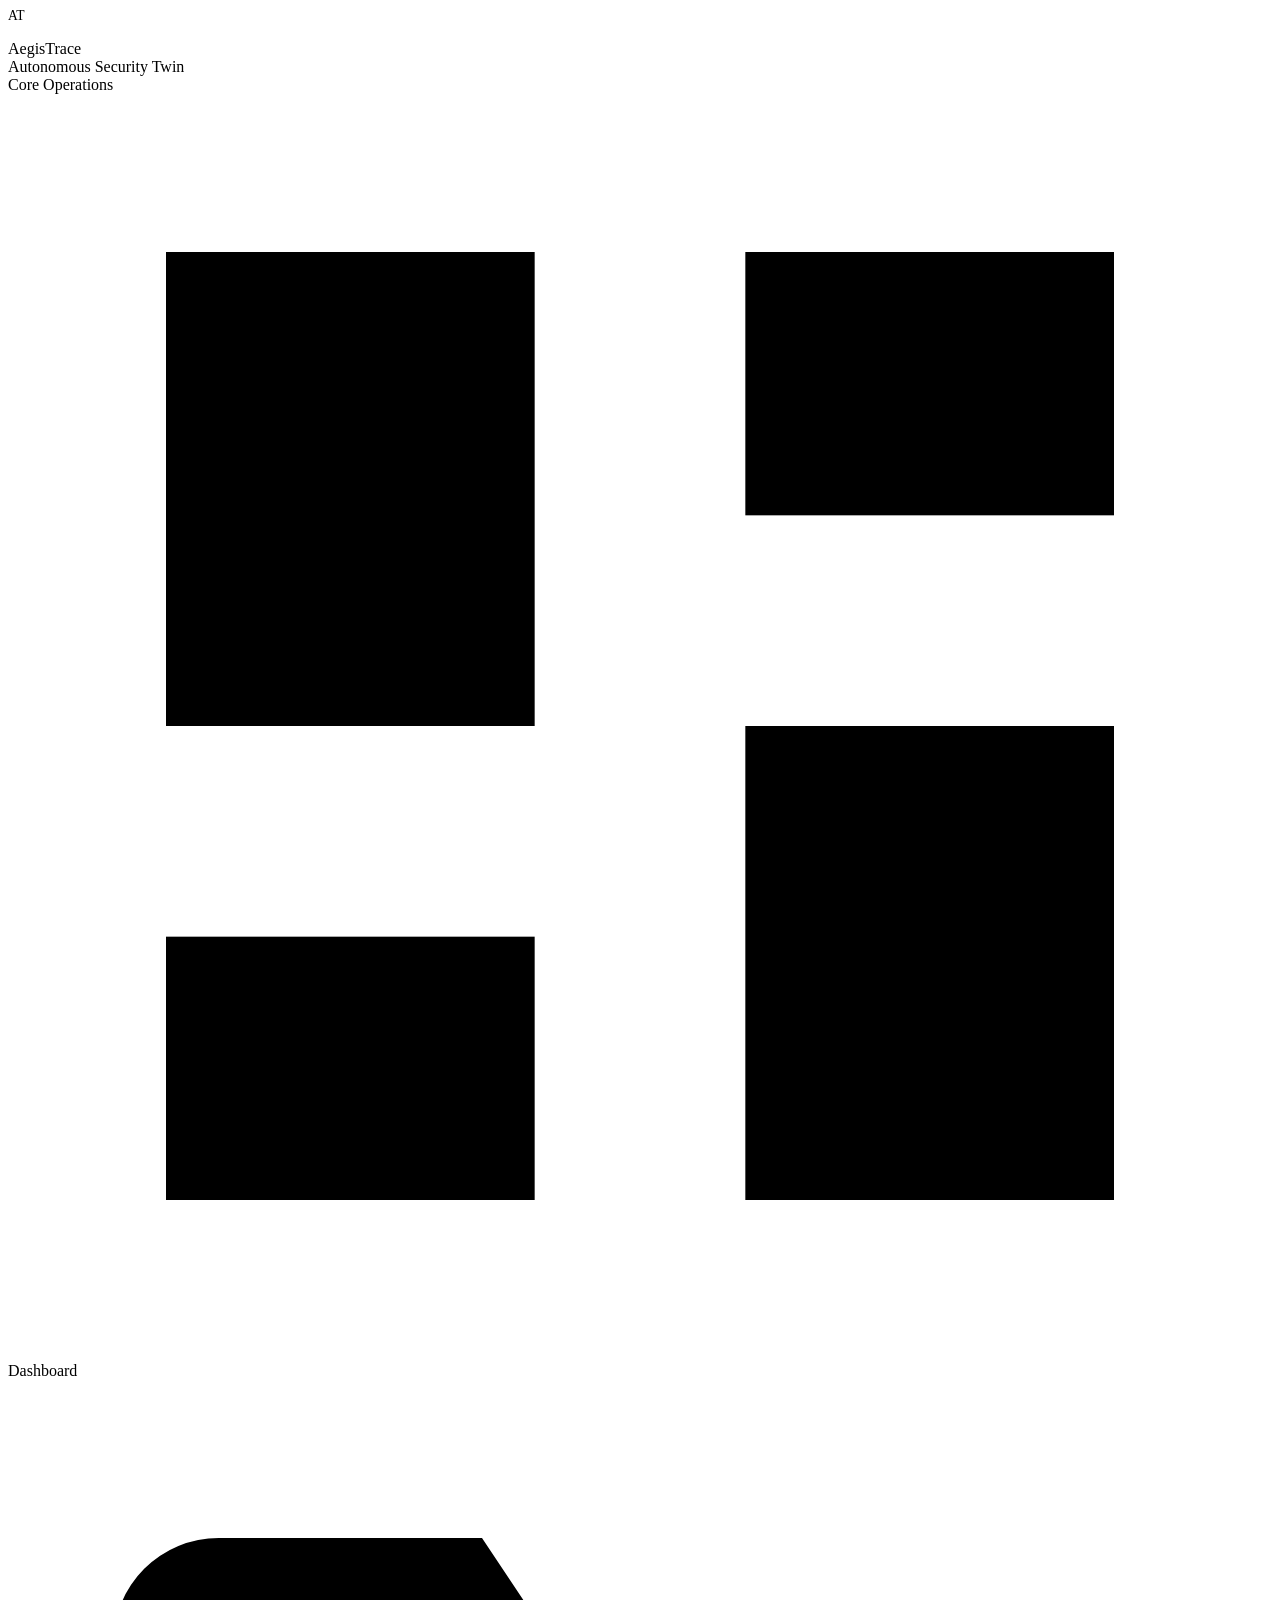
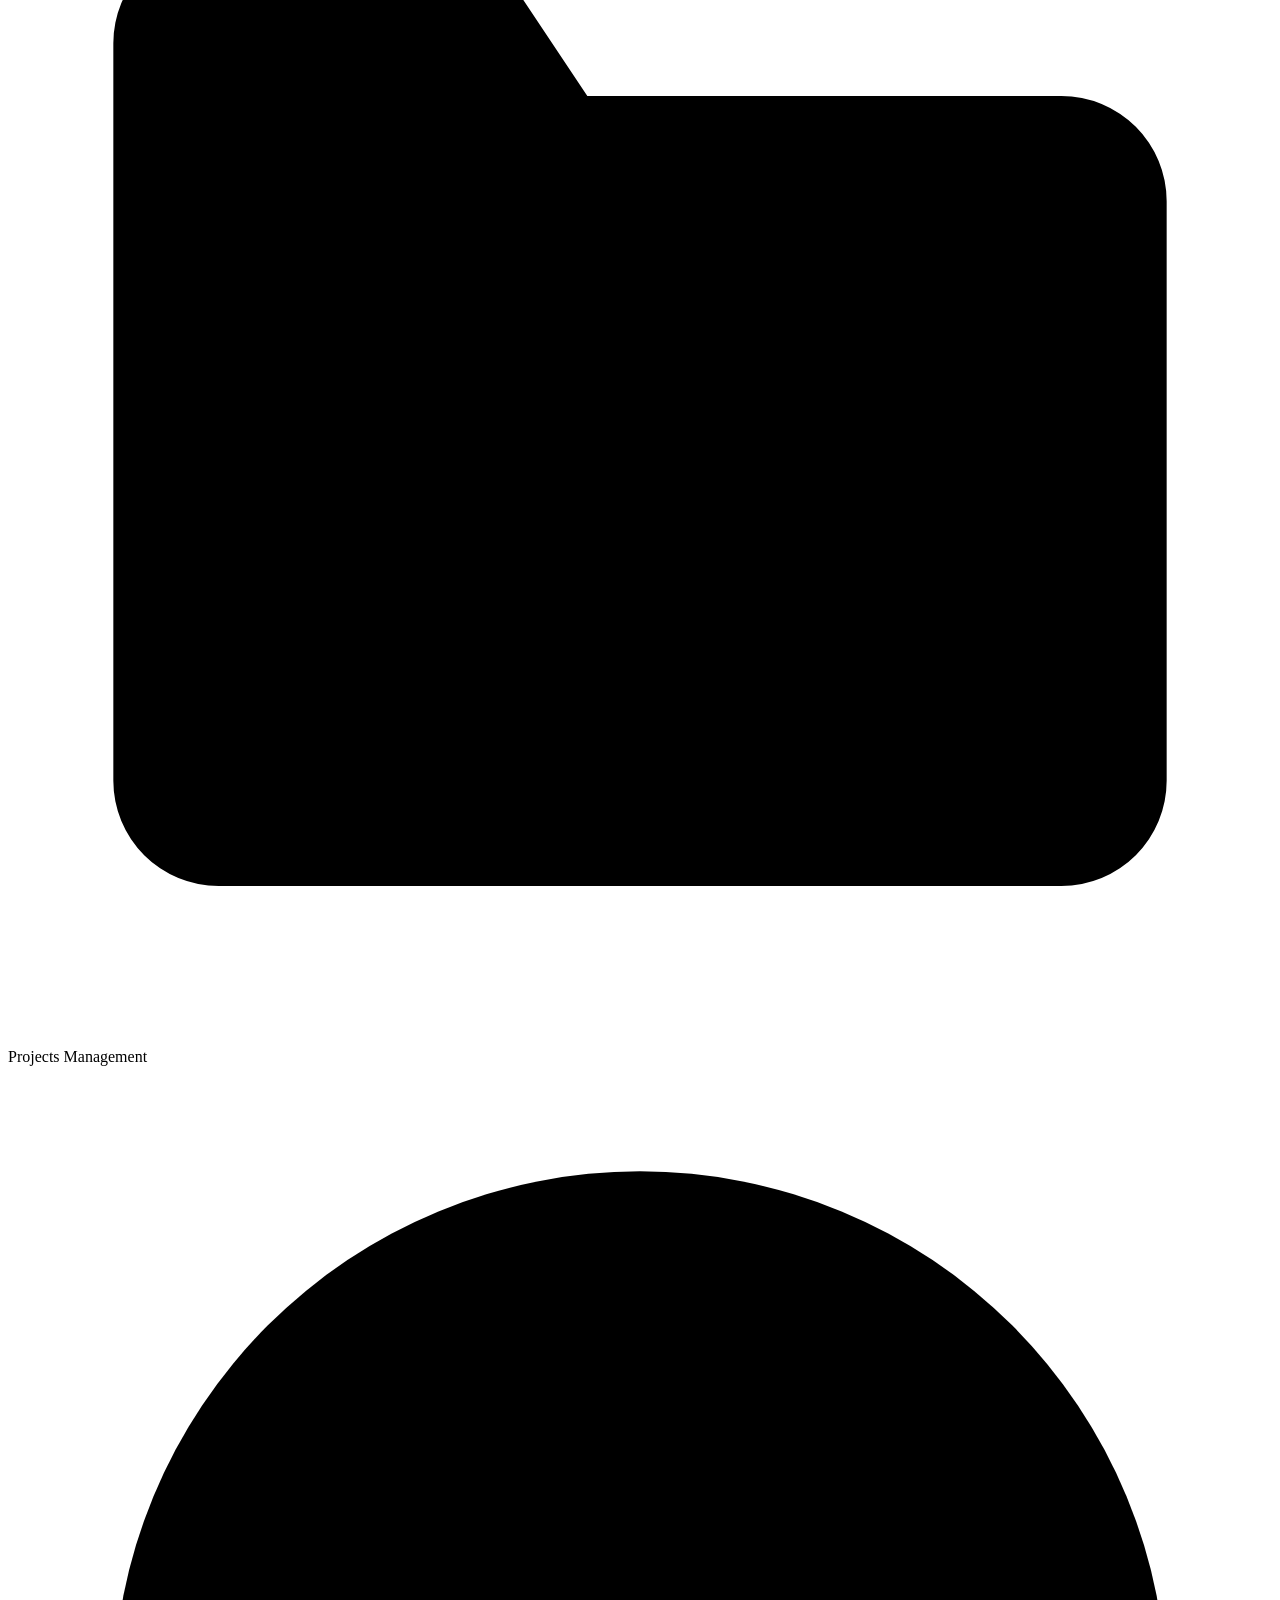
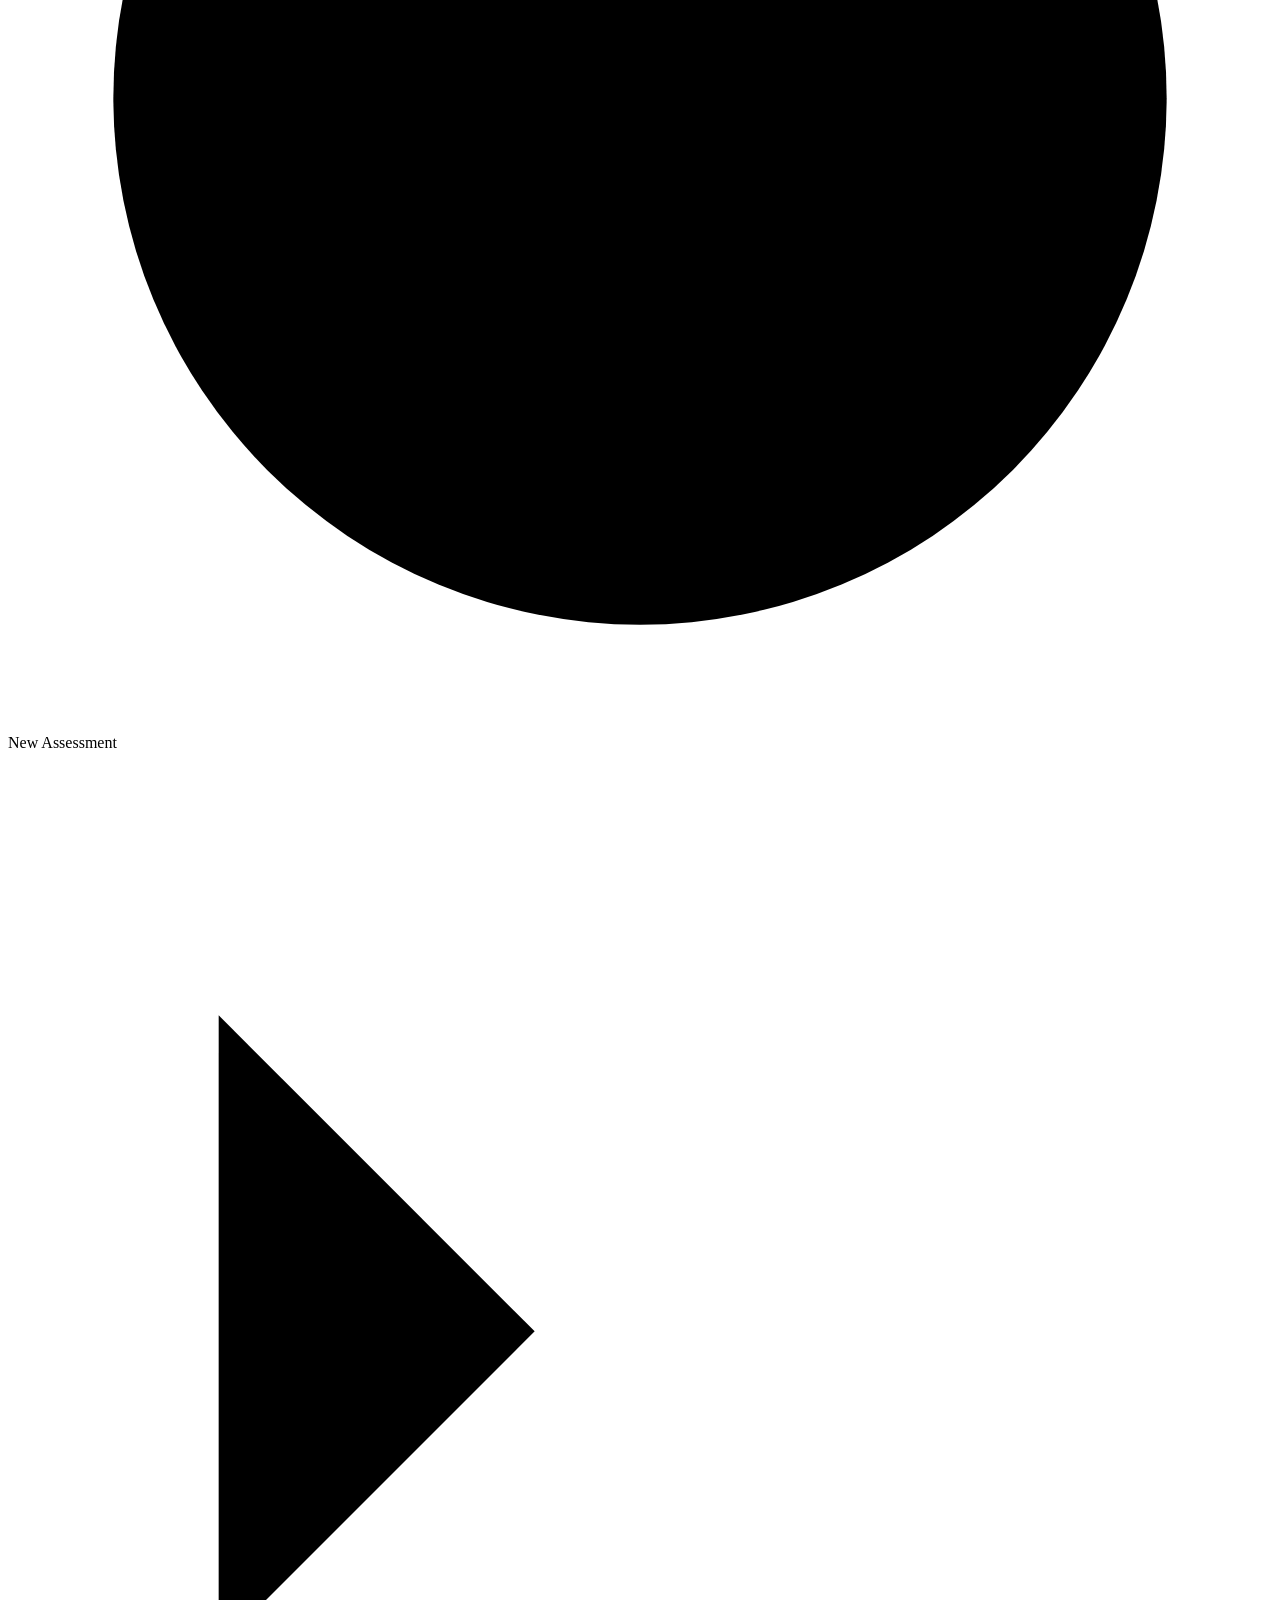
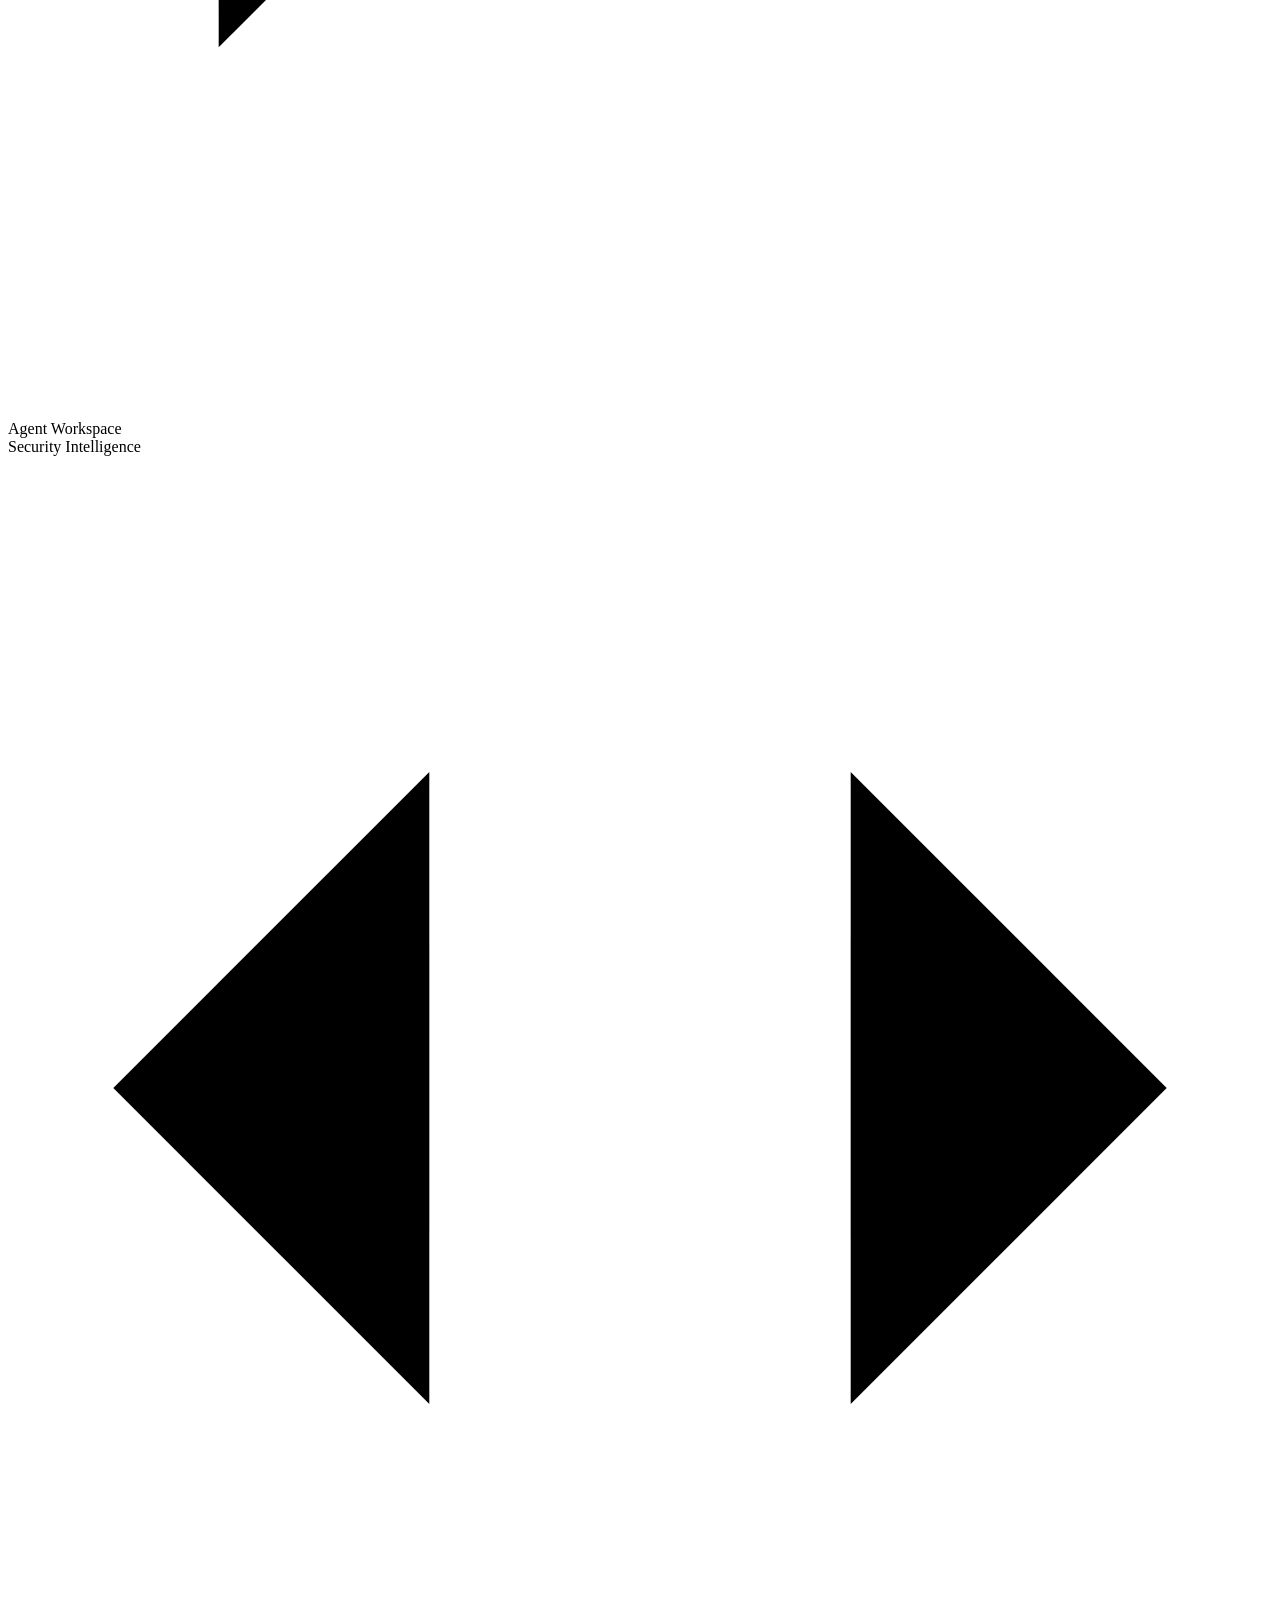
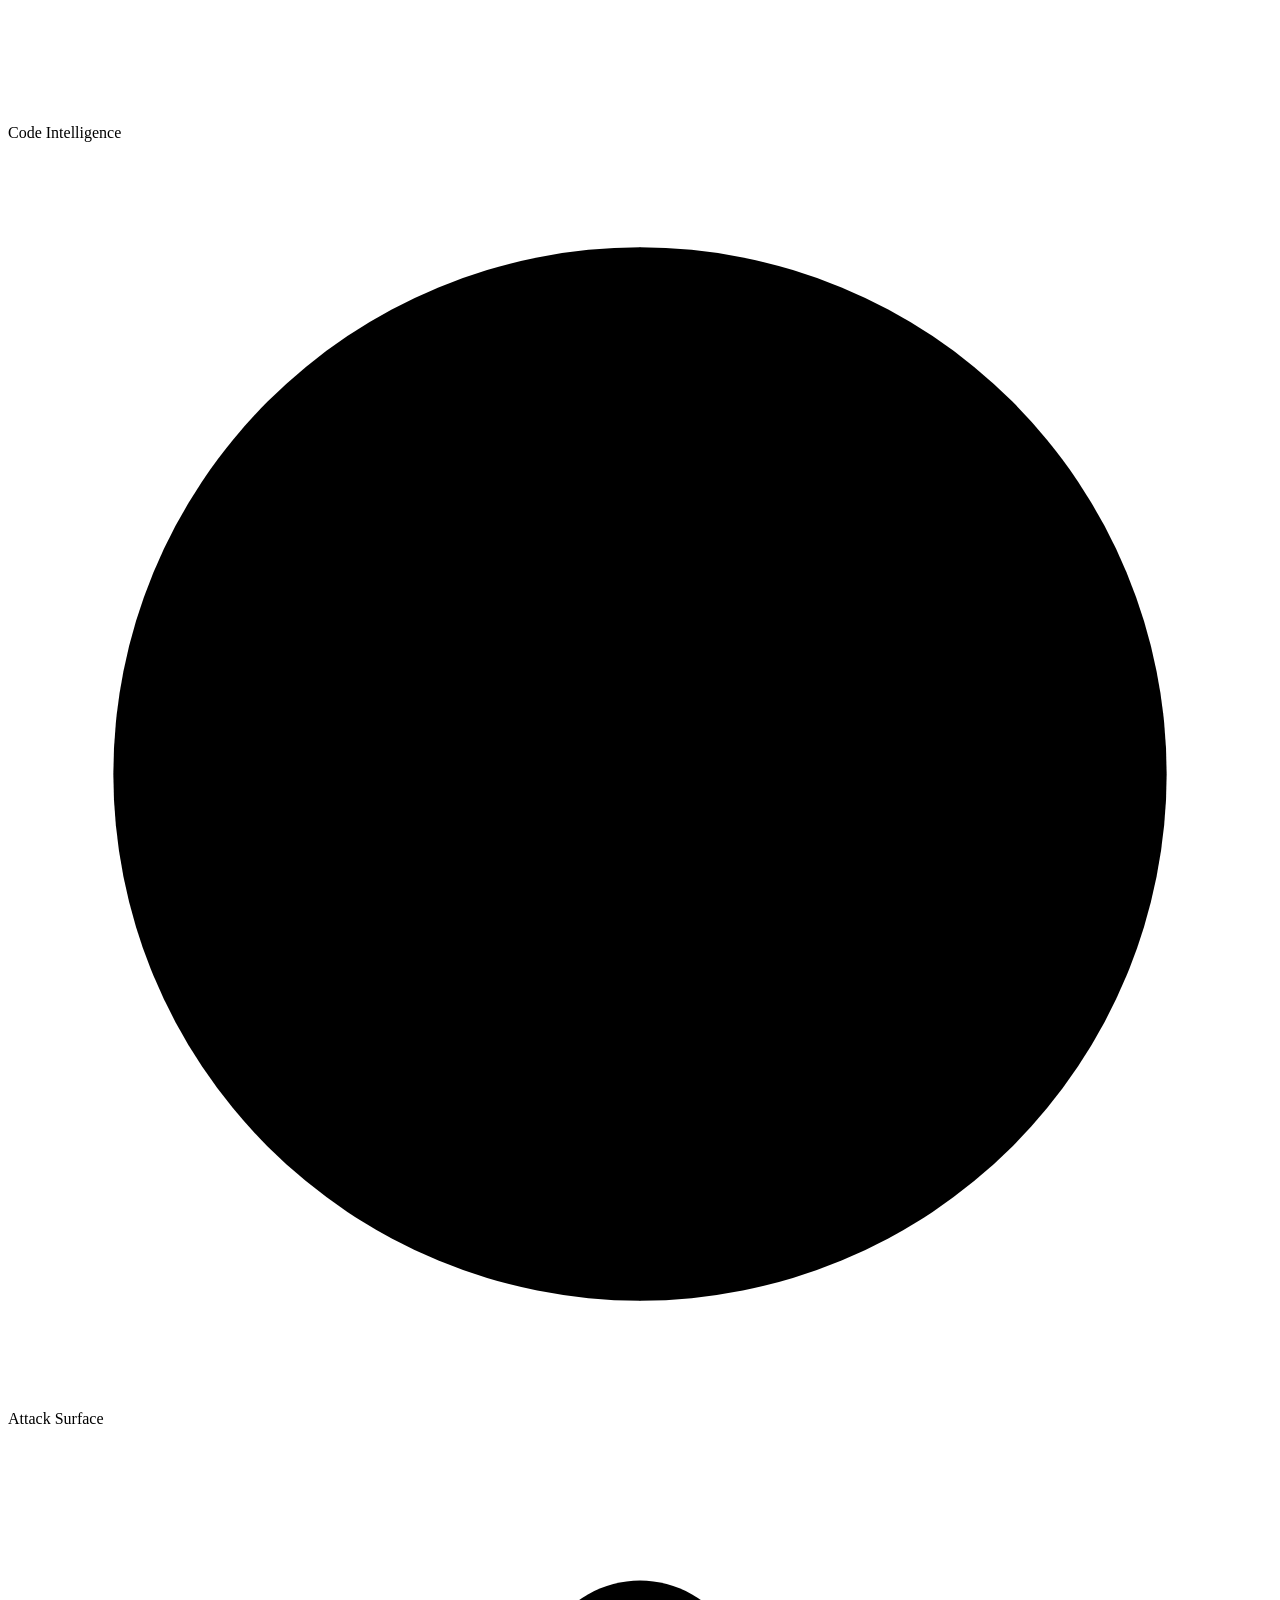
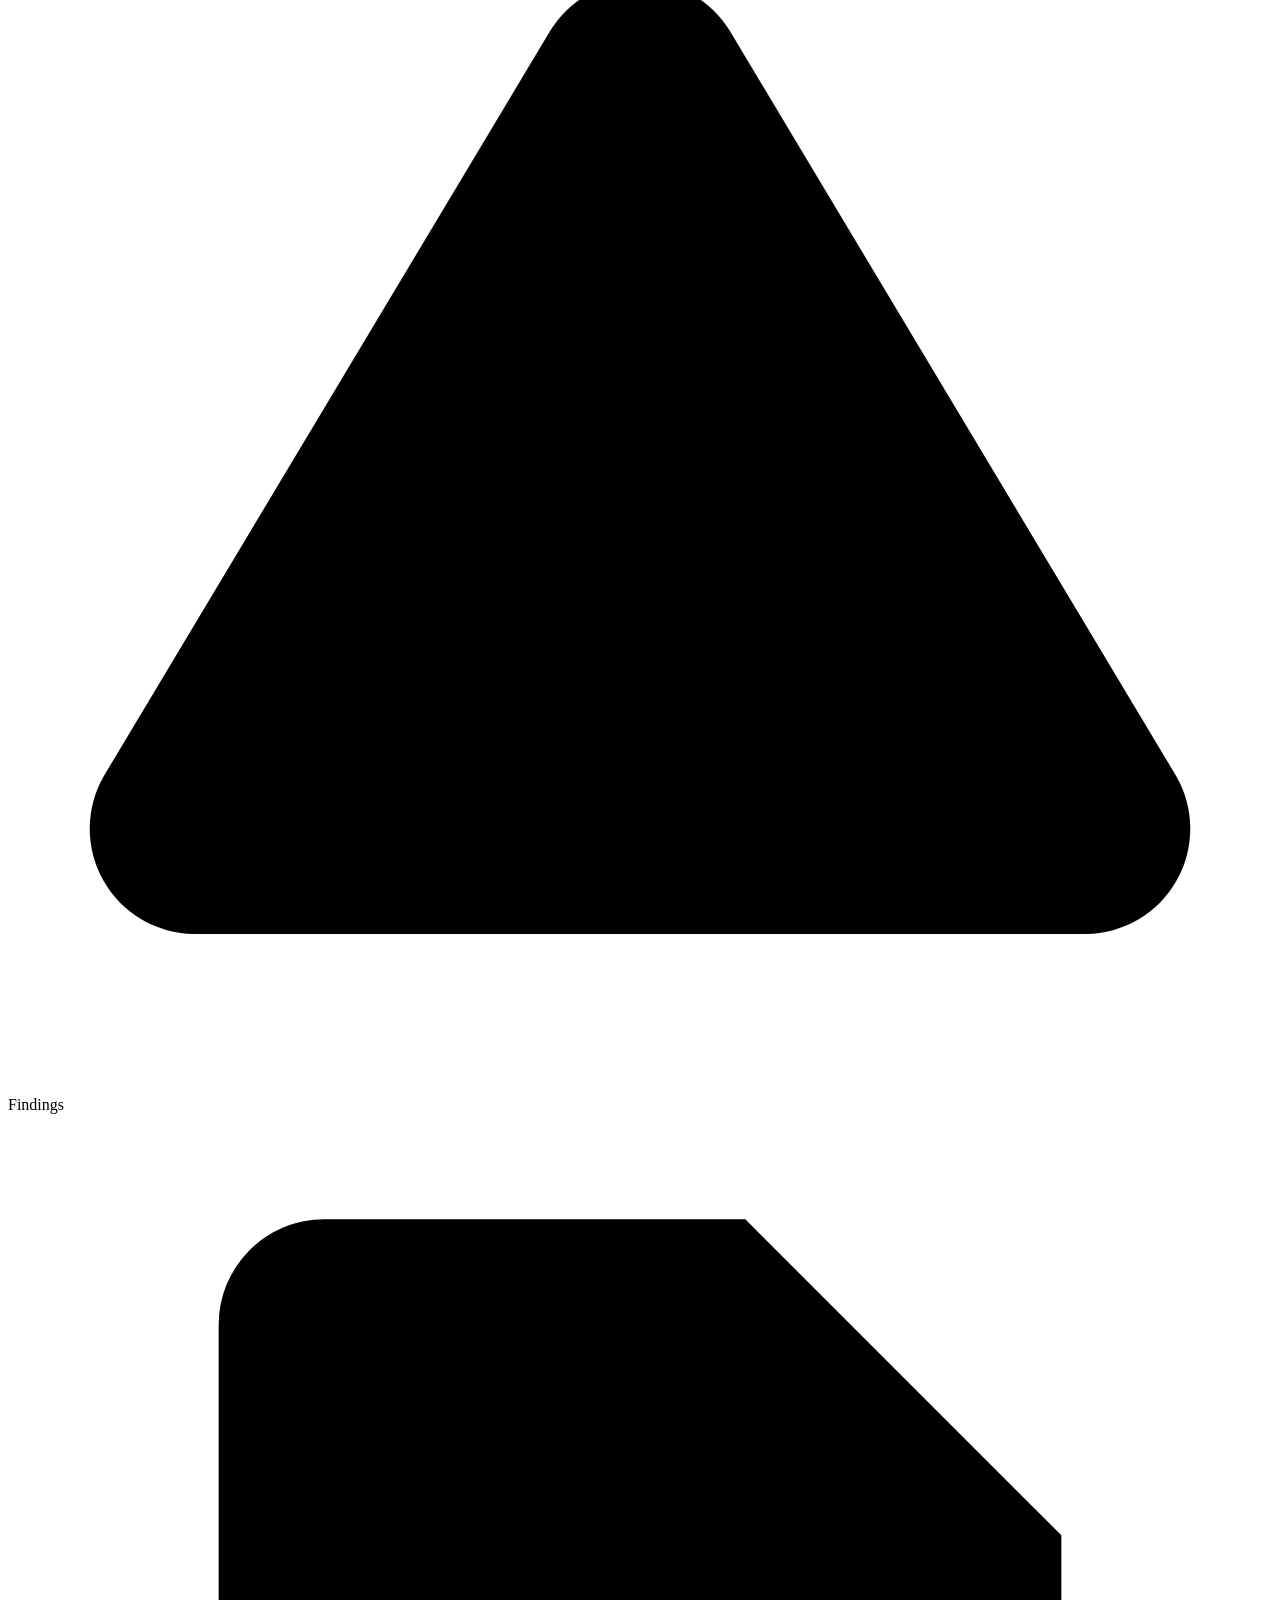
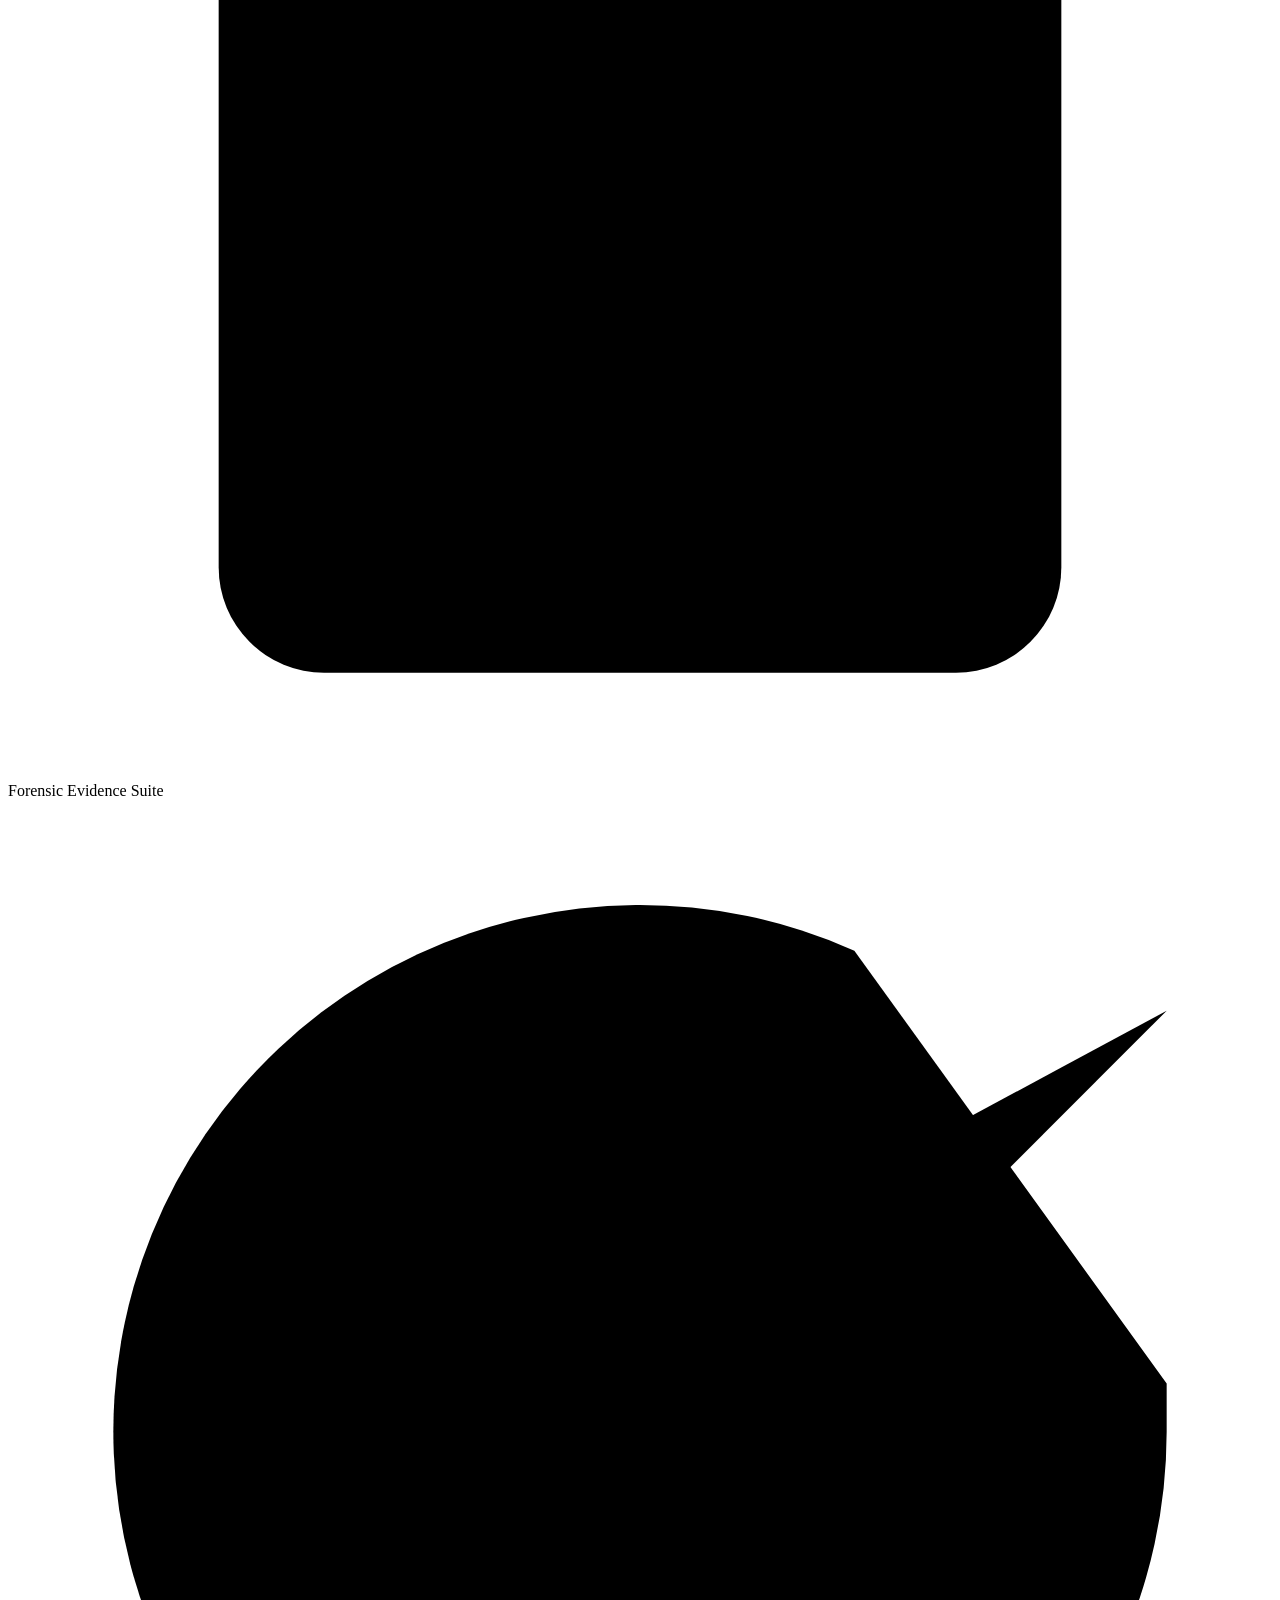
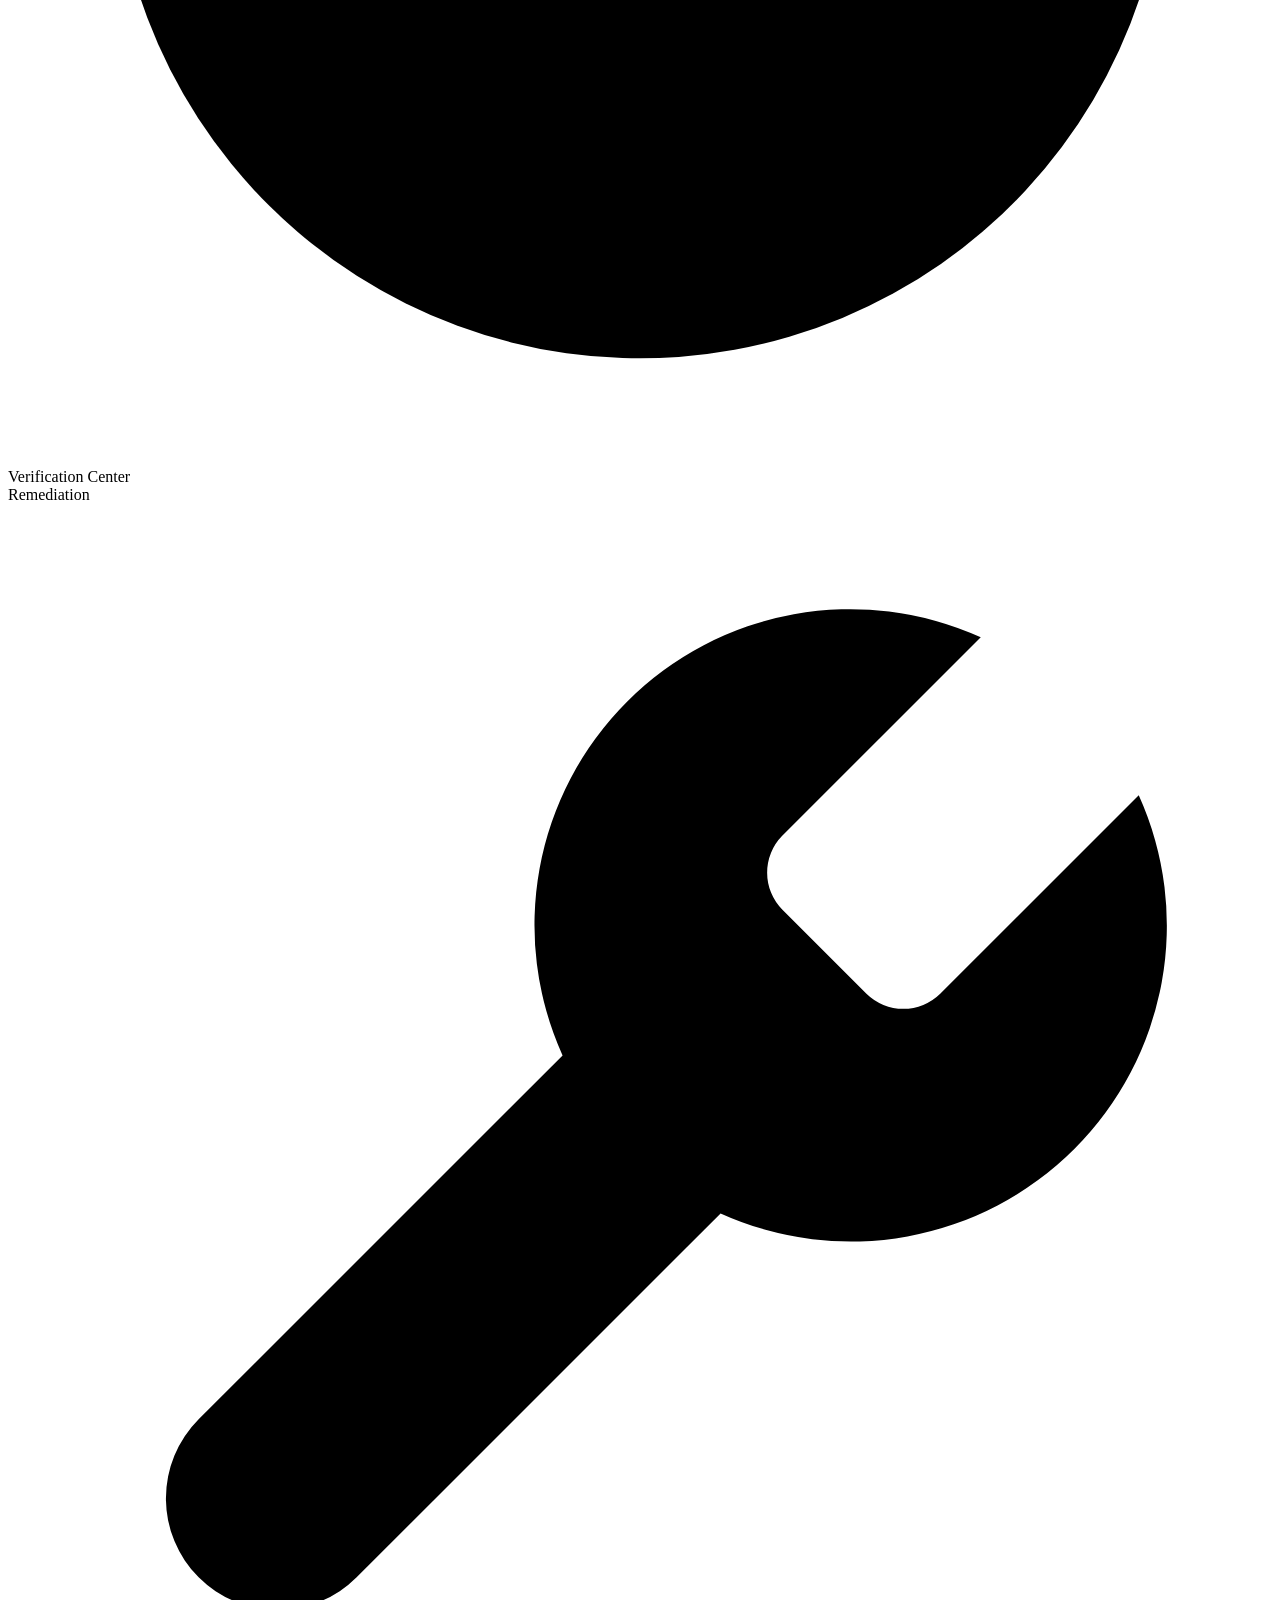
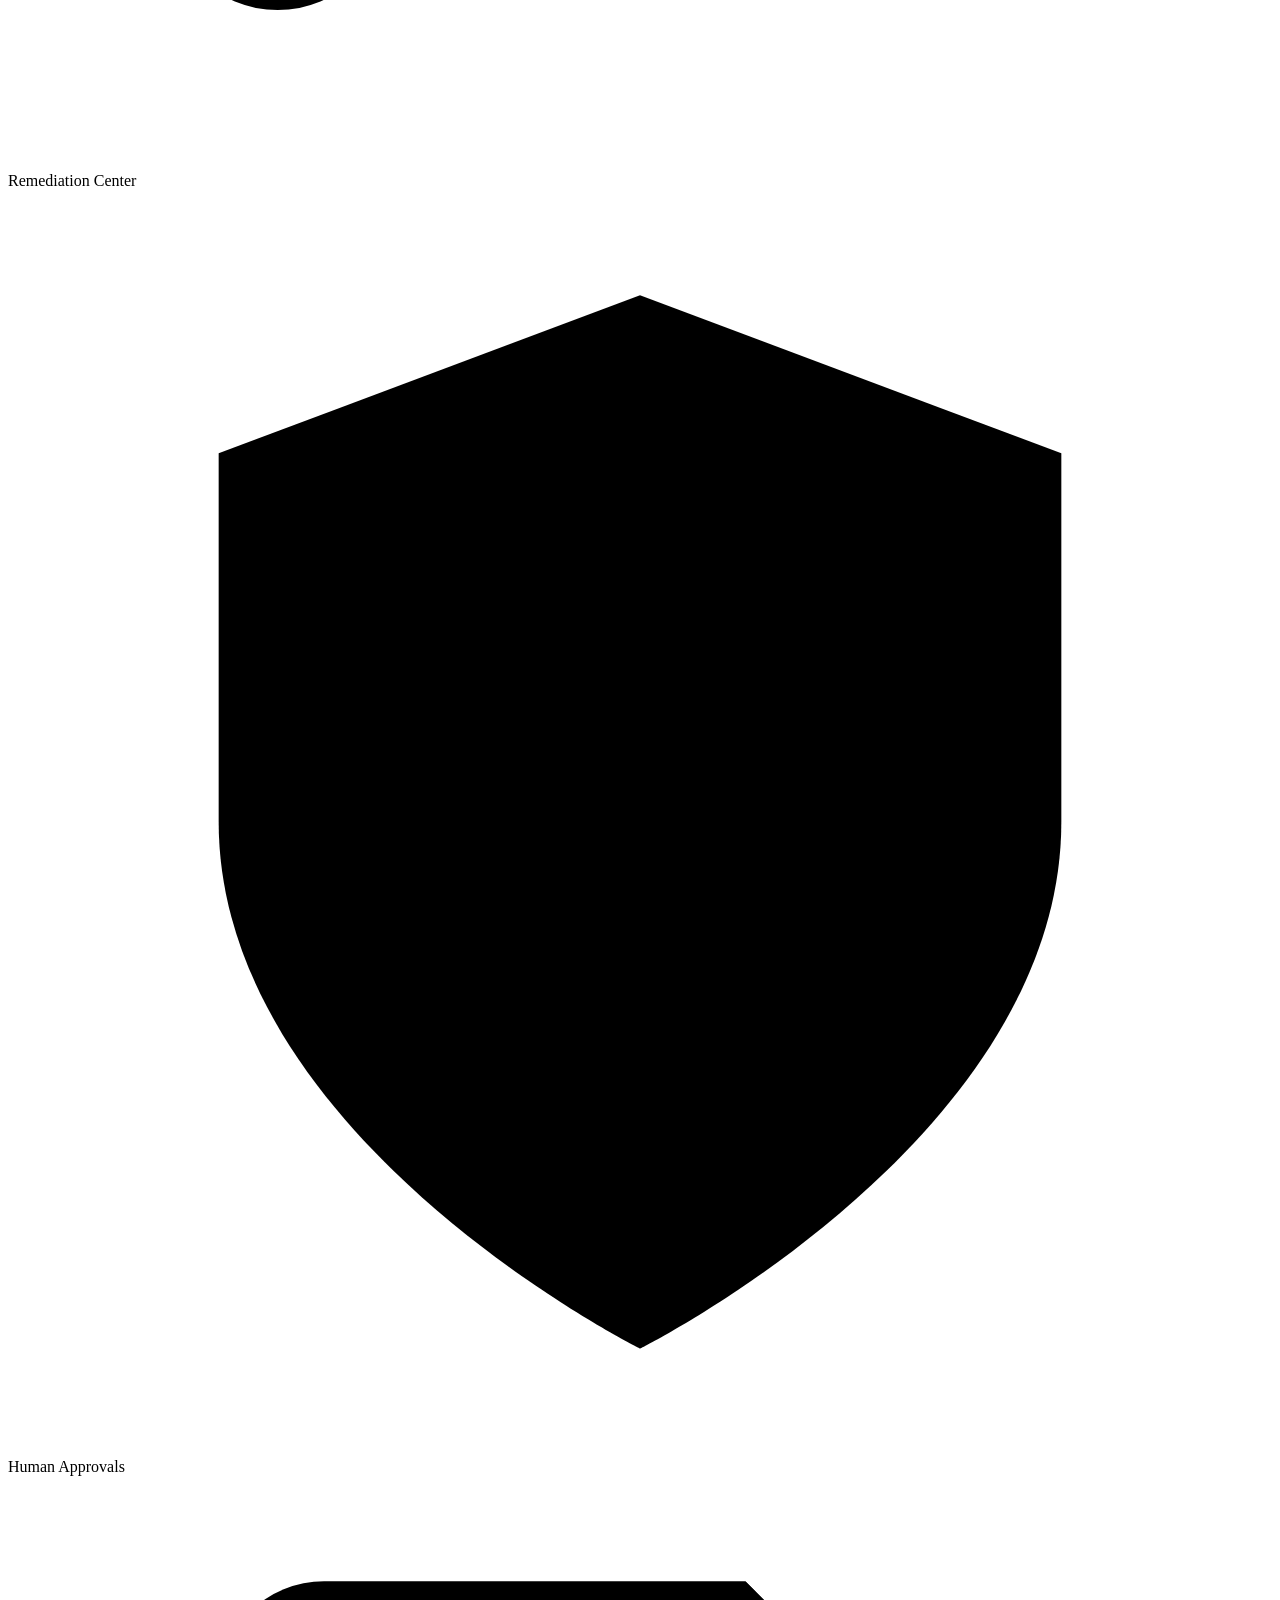
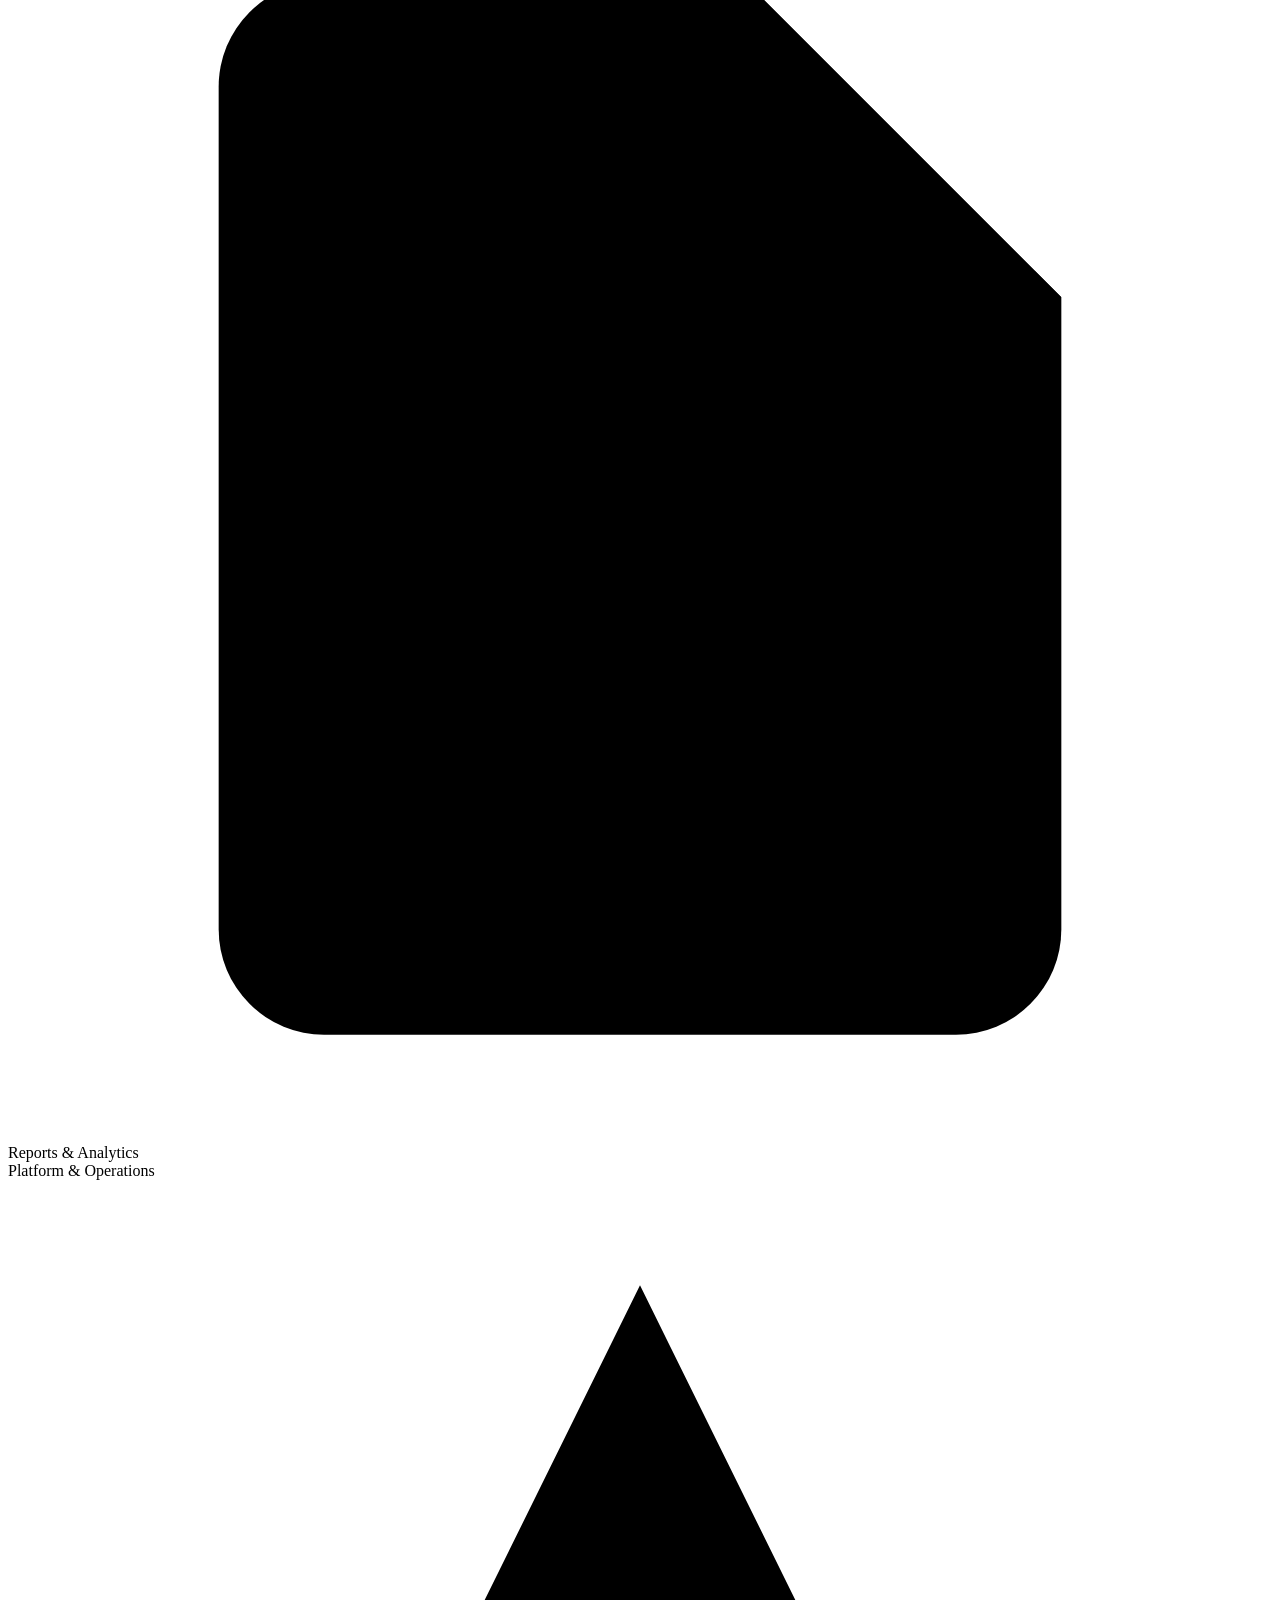
==== frontend/index.html @ 6f9102a8 "feat: complete security hardening, folder renaming, automated tests, and real data pipeline" ====
<!DOCTYPE html>
<html lang="en">
<head>
  <meta charset="UTF-8">
  <meta name="viewport" content="width=device-width, initial-scale=1.0">
  <title>AegisTrace — Autonomous AI Security Intelligence & Verified Remediation</title>
  <link rel="stylesheet" href="/static/css/variables.css">
  <link rel="stylesheet" href="/static/css/layout.css">
  <link rel="stylesheet" href="/static/css/components.css">
  <link rel="preconnect" href="https://fonts.googleapis.com">
  <link rel="preconnect" href="https://fonts.gstatic.com" crossorigin>
  <link href="https://fonts.googleapis.com/css2?family=Inter:wght@300;400;500;600;700&family=JetBrains+Mono:wght@400;500;700&family=Playfair+Display:ital,wght@0,400;0,700;1,400;1,700&display=swap" rel="stylesheet">
  <script src="https://cdnjs.cloudflare.com/ajax/libs/gsap/3.12.5/gsap.min.js"></script>
</head>
<body>
  <!-- Global SVG Definitions for Neural Gradients -->
  <svg style="display:none" width="0" height="0">
    <defs>
      <linearGradient id="goldGradient" x1="0%" y1="0%" x2="100%" y2="100%">
        <stop offset="0%" stop-color="#c9b8a0" stop-opacity="0.9"/>
        <stop offset="100%" stop-color="#a78b71" stop-opacity="0.2"/>
      </linearGradient>
    </defs>
  </svg>

  <div id="app-container">
    <!-- Interior Luxury Sidebar -->
    <aside class="sidebar" id="main-sidebar">
      <div class="sidebar-brand" id="brand-link">
        <div class="user-avatar" style="width: 32px; height: 32px; font-size: 0.85rem;">AT</div>
        <div>
          <div class="brand-logo-text">AegisTrace</div>
          <div class="brand-tagline">Autonomous Security Twin</div>
        </div>
      </div>

      <nav class="sidebar-nav">
        <div class="nav-section-title">Core Operations</div>
        <a class="nav-item active" data-route="dashboard">
          <svg viewBox="0 0 24 24"><rect x="3" y="3" width="7" height="9"/><rect x="14" y="3" width="7" height="5"/><rect x="14" y="12" width="7" height="9"/><rect x="3" y="16" width="7" height="5"/></svg>
          Dashboard
        </a>
        <a class="nav-item" data-route="projects">
          <svg viewBox="0 0 24 24"><path d="M22 19a2 2 0 0 1-2 2H4a2 2 0 0 1-2-2V5a2 2 0 0 1 2-2h5l2 3h9a2 2 0 0 1 2 2z"/></svg>
          Projects Management
        </a>
        <a class="nav-item" data-route="wizard">
          <svg viewBox="0 0 24 24"><circle cx="12" cy="12" r="10"/><polygon points="16.24 7.76 14.12 14.12 7.76 16.24 9.88 9.88 16.24 7.76"/></svg>
          New Assessment
        </a>
        <a class="nav-item" data-route="workspace">
          <svg viewBox="0 0 24 24"><polyline points="4 17 10 11 4 5"/><line x1="12" y1="19" x2="20" y2="19"/></svg>
          Agent Workspace
        </a>

        <div class="nav-section-title">Security Intelligence</div>
        <a class="nav-item" data-route="code_intel">
          <svg viewBox="0 0 24 24"><polyline points="16 18 22 12 16 6"/><polyline points="8 6 2 12 8 18"/></svg>
          Code Intelligence
        </a>
        <a class="nav-item" data-route="surface">
          <svg viewBox="0 0 24 24"><circle cx="12" cy="12" r="10"/><line x1="2" y1="12" x2="22" y2="12"/><path d="M12 2a15.3 15.3 0 0 1 4 10 15.3 15.3 0 0 1-4 10 15.3 15.3 0 0 1-4-10 15.3 15.3 0 0 1 4-10z"/></svg>
          Attack Surface
        </a>
        <a class="nav-item" data-route="findings">
          <svg viewBox="0 0 24 24"><path d="M10.29 3.86L1.82 18a2 2 0 0 0 1.71 3h16.94a2 2 0 0 0 1.71-3L13.71 3.86a2 2 0 0 0-3.42 0z"/><line x1="12" y1="9" x2="12" y2="13"/><line x1="12" y1="17" x2="12.01" y2="17"/></svg>
          Findings
        </a>
        <a class="nav-item" data-route="finding_details">
          <svg viewBox="0 0 24 24"><path d="M14 2H6a2 2 0 0 0-2 2v16a2 2 0 0 0 2 2h12a2 2 0 0 0 2-2V8z"/><line x1="16" y1="13" x2="8" y2="13"/><line x1="16" y1="17" x2="8" y2="17"/></svg>
          Forensic Evidence Suite
        </a>
        <a class="nav-item" data-route="verification">
          <svg viewBox="0 0 24 24"><path d="M22 11.08V12a10 10 0 1 1-5.93-9.14"/><polyline points="22 4 12 14.01 9 11.01"/></svg>
          Verification Center
        </a>

        <div class="nav-section-title">Remediation</div>
        <a class="nav-item" data-route="remediation">
          <svg viewBox="0 0 24 24"><path d="M14.7 6.3a1 1 0 0 0 0 1.4l1.6 1.6a1 1 0 0 0 1.4 0l3.77-3.77a6 6 0 0 1-7.94 7.94l-6.91 6.91a2.12 2.12 0 0 1-3-3l6.91-6.91a6 6 0 0 1 7.94-7.94l-3.76 3.76z"/></svg>
          Remediation Center
        </a>
        <a class="nav-item" data-route="approvals">
          <svg viewBox="0 0 24 24"><path d="M12 22s8-4 8-10V5l-8-3-8 3v7c0 6 8 10 8 10z"/><polyline points="9 12 11 14 15 10"/></svg>
          Human Approvals
        </a>
        <a class="nav-item" data-route="reports">
          <svg viewBox="0 0 24 24"><path d="M14 2H6a2 2 0 0 0-2 2v16a2 2 0 0 0 2 2h12a2 2 0 0 0 2-2V8z"/><polyline points="14 2 14 8 20 8"/></svg>
          Reports & Analytics
        </a>

        <div class="nav-section-title">Platform & Operations</div>
        <a class="nav-item" data-route="skills">
          <svg viewBox="0 0 24 24"><polygon points="12 2 15.09 8.26 22 9.27 17 14.14 18.18 21.02 12 17.77 5.82 21.02 7 14.14 2 9.27 8.91 8.26 12 2"/></svg>
          Skills Library
        </a>
        <a class="nav-item" data-route="benchmarks">
          <svg viewBox="0 0 24 24"><line x1="18" y1="20" x2="18" y2="10"/><line x1="12" y1="20" x2="12" y2="4"/><line x1="6" y1="20" x2="6" y2="14"/></svg>
          Benchmarks Matrix
        </a>
        <a class="nav-item" data-route="settings">
          <svg viewBox="0 0 24 24"><circle cx="12" cy="12" r="3"/><path d="M19.4 15a1.65 1.65 0 0 0 .33 1.82l.06.06a2 2 0 0 1 0 2.83 2 2 0 0 1-2.83 0l-.06-.06a1.65 1.65 0 0 0-1.82-.33 1.65 1.65 0 0 0-1 1.51V21a2 2 0 0 1-2 2 2 2 0 0 1-2-2v-.09A1.65 1.65 0 0 0 9 19.4a1.65 1.65 0 0 0-1.82.33l-.06.06a2 2 0 0 1-2.83 0 2 2 0 0 1 0-2.83l.06-.06a1.65 1.65 0 0 0 .33-1.82 1.65 1.65 0 0 0-1.51-1H3a2 2 0 0 1-2-2 2 2 0 0 1 2-2h.09A1.65 1.65 0 0 0 4.6 9a1.65 1.65 0 0 0-.33-1.82l-.06-.06a2 2 0 0 1 0-2.83 2 2 0 0 1 2.83 0l.06.06a1.65 1.65 0 0 0 1.82.33H9a1.65 1.65 0 0 0 1-1.51V3a2 2 0 0 1 2-2 2 2 0 0 1 2 2v.09a1.65 1.65 0 0 0 1 1.51 1.65 1.65 0 0 0 1.82-.33l.06-.06a2 2 0 0 1 2.83 0 2 2 0 0 1 0 2.83l-.06.06a1.65 1.65 0 0 0-.33 1.82V9a1.65 1.65 0 0 0 1.51 1H21a2 2 0 0 1 2 2 2 2 0 0 1-2 2h-.09a1.65 1.65 0 0 0-1.51 1z"/></svg>
          Settings & Keys
        </a>
        <a class="nav-item" data-route="supporting">
          <svg viewBox="0 0 24 24"><path d="M18 8A6 6 0 0 0 6 8c0 7-3 9-3 9h18s-3-2-3-9"/><path d="M13.73 21a2 2 0 0 1-3.46 0"/></svg>
          Supporting Screens
        </a>
        <a class="nav-item" data-route="auth">
          <svg viewBox="0 0 24 24"><rect x="3" y="11" width="18" height="11" rx="2" ry="2"/><path d="M7 11V7a5 5 0 0 1 10 0v4"/></svg>
          Authentication
        </a>
        <a class="nav-item" data-route="landing">
          <svg viewBox="0 0 24 24"><polygon points="12 2 2 7 12 12 22 7 12 2"/><polyline points="2 17 12 22 22 17"/><polyline points="2 12 12 17 22 12"/></svg>
          Landing Hero
        </a>
      </nav>

      <div class="sidebar-footer">
        <div class="user-avatar">AL</div>
        <div class="user-info">
          <div class="user-name">Security Lead</div>
          <div class="user-role">admin@aegistrace.luxury</div>
        </div>
      </div>
    </aside>

    <!-- Main Content Wrapper -->
    <div class="main-wrapper" id="main-wrapper">
      <header class="topbar" id="interior-topbar">
        <div class="topbar-left">
          <div class="breadcrumb-path">
            <span>AegisTrace</span>
            <span style="color: var(--border-gold);">&bull;</span>
            <span class="current" id="breadcrumb-current">Dashboard</span>
          </div>

          <div class="project-select-wrapper">
            <select class="project-select" id="global-project-select">
              <option value="prj_default">Enterprise Core API</option>
            </select>
          </div>
        </div>

        <div class="topbar-right">
          <div class="live-pill">
            <span class="green-dot"></span>
            <span class="live-tag">LIVE</span>
            <span class="status-text">Neural Defense Armed</span>
          </div>

          <button class="btn btn-secondary btn-sm" id="btn-toggle-landing">
            Landing Hero
          </button>

          <button class="btn btn-primary btn-sm" id="btn-new-assessment">
            + New Assessment
          </button>
        </div>
      </header>

      <main class="page-content" id="view-root">
        <!-- Rendered view injected dynamically -->
      </main>
    </div>
  </div>

  <!-- Global Modal Drawer -->
  <div class="modal-overlay" id="global-modal">
    <div class="modal-dialog">
      <div class="modal-header">
        <h3 class="modal-title" id="modal-title">Modal Title</h3>
        <button class="modal-close" id="modal-close-btn">&times;</button>
      </div>
      <div class="modal-body" id="modal-body"></div>
      <div class="modal-footer" id="modal-footer">
        <button class="btn btn-secondary" id="modal-cancel-btn">Cancel</button>
      </div>
    </div>
  </div>

  <!-- Toast Container -->
  <div id="toast-container"></div>

  <script type="module" src="/static/js/app.js"></script>
</body>
</html>
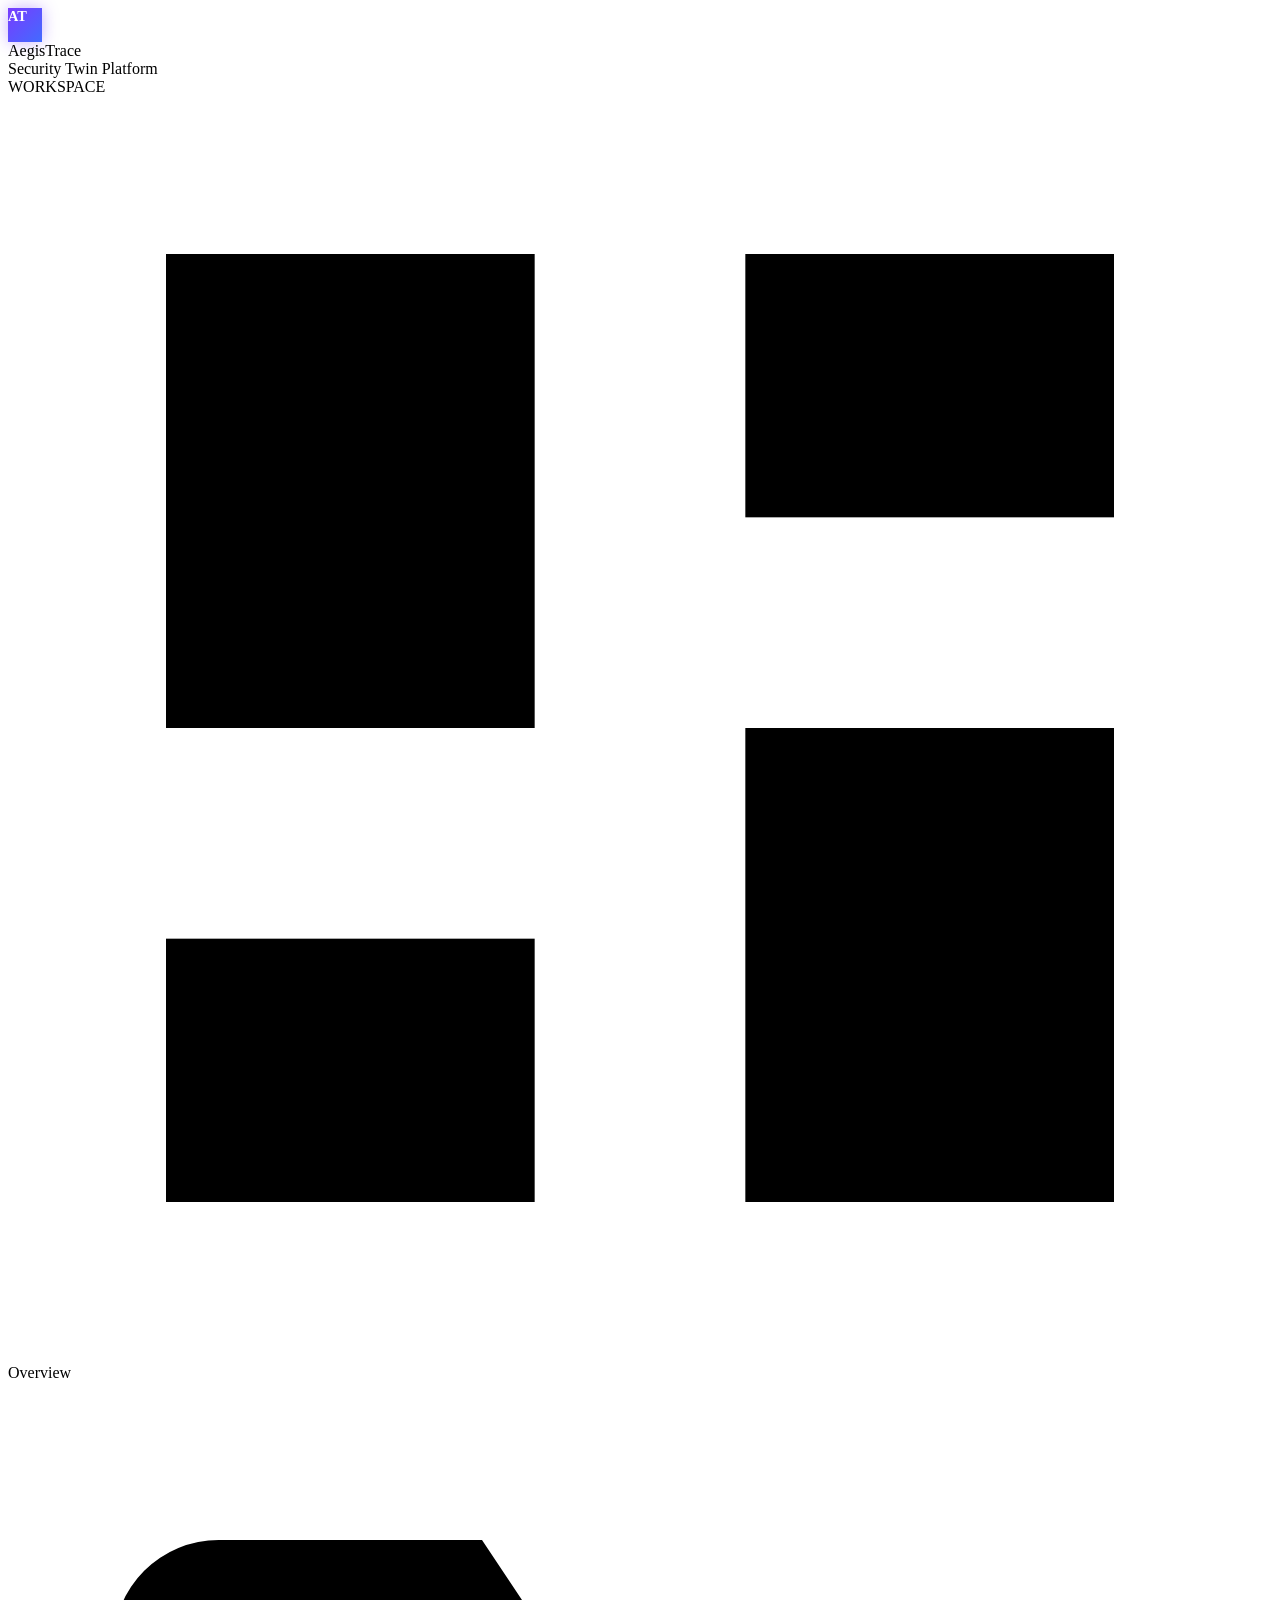
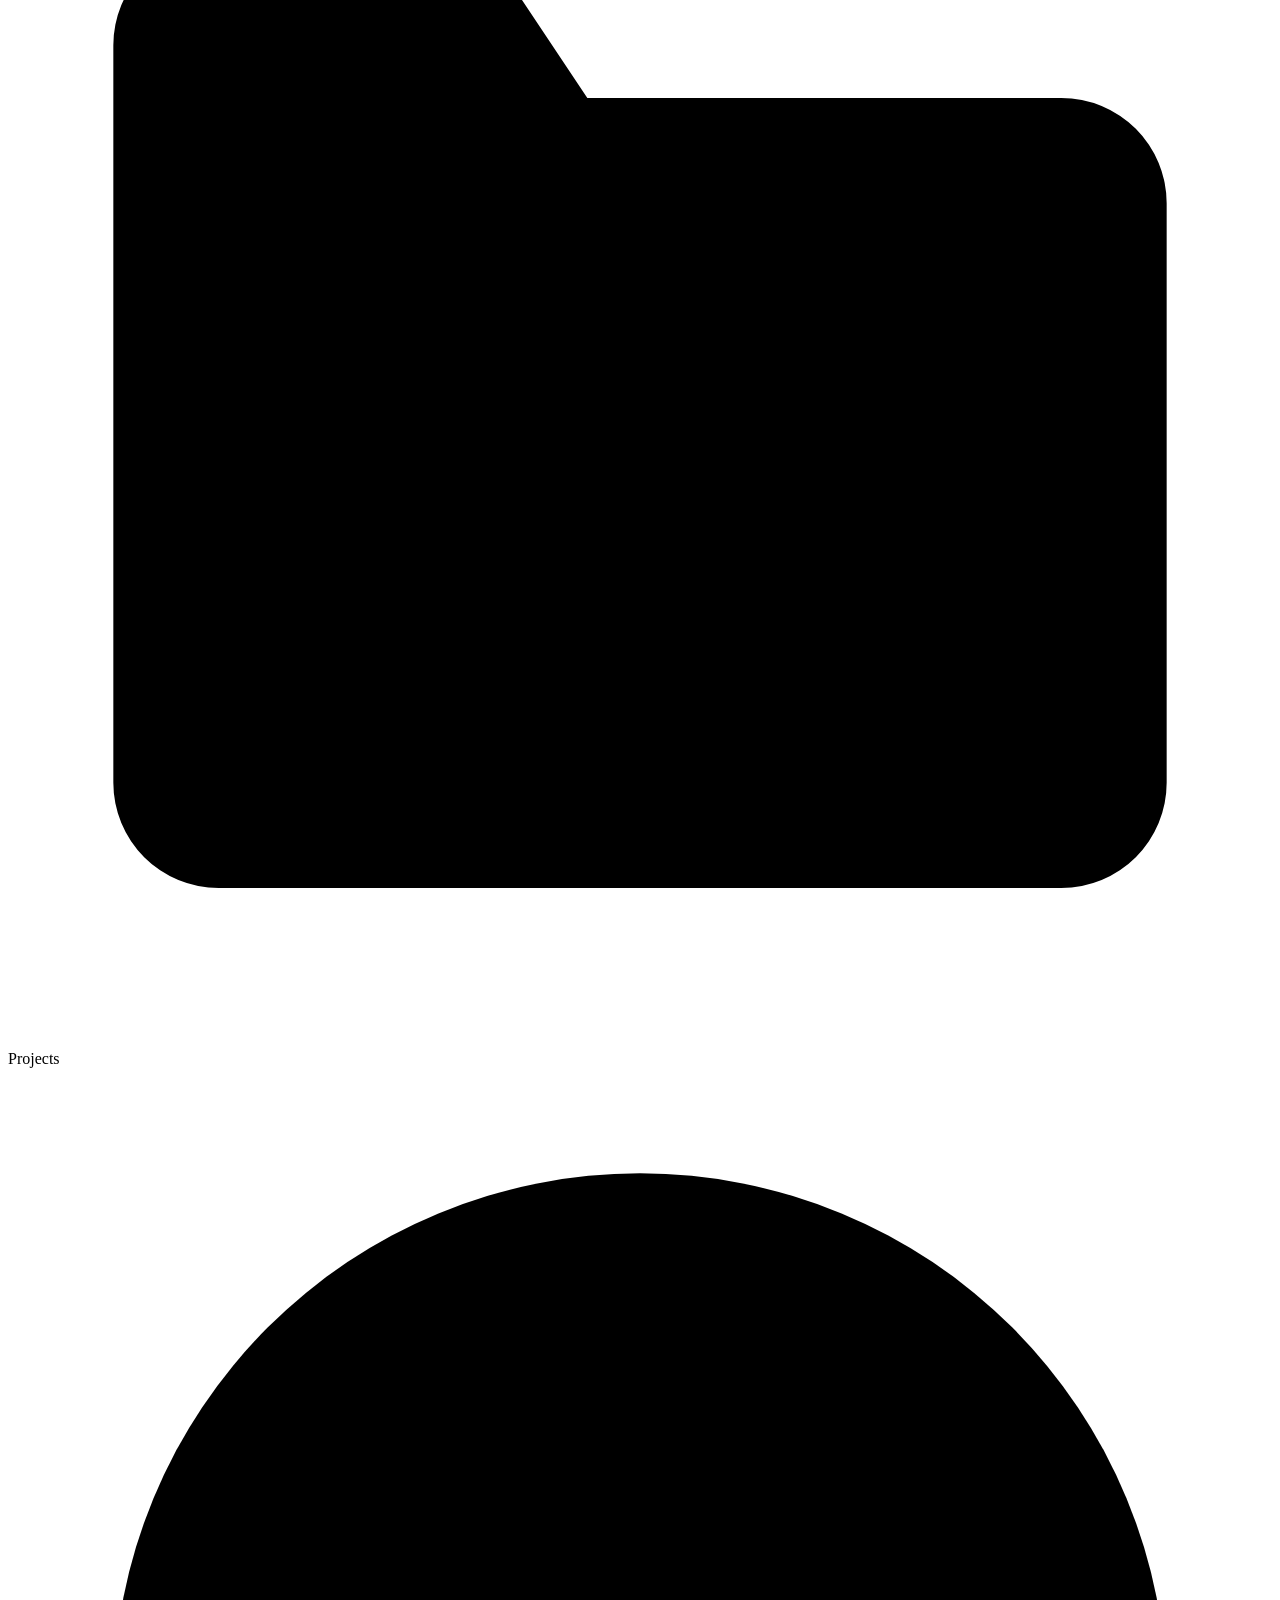
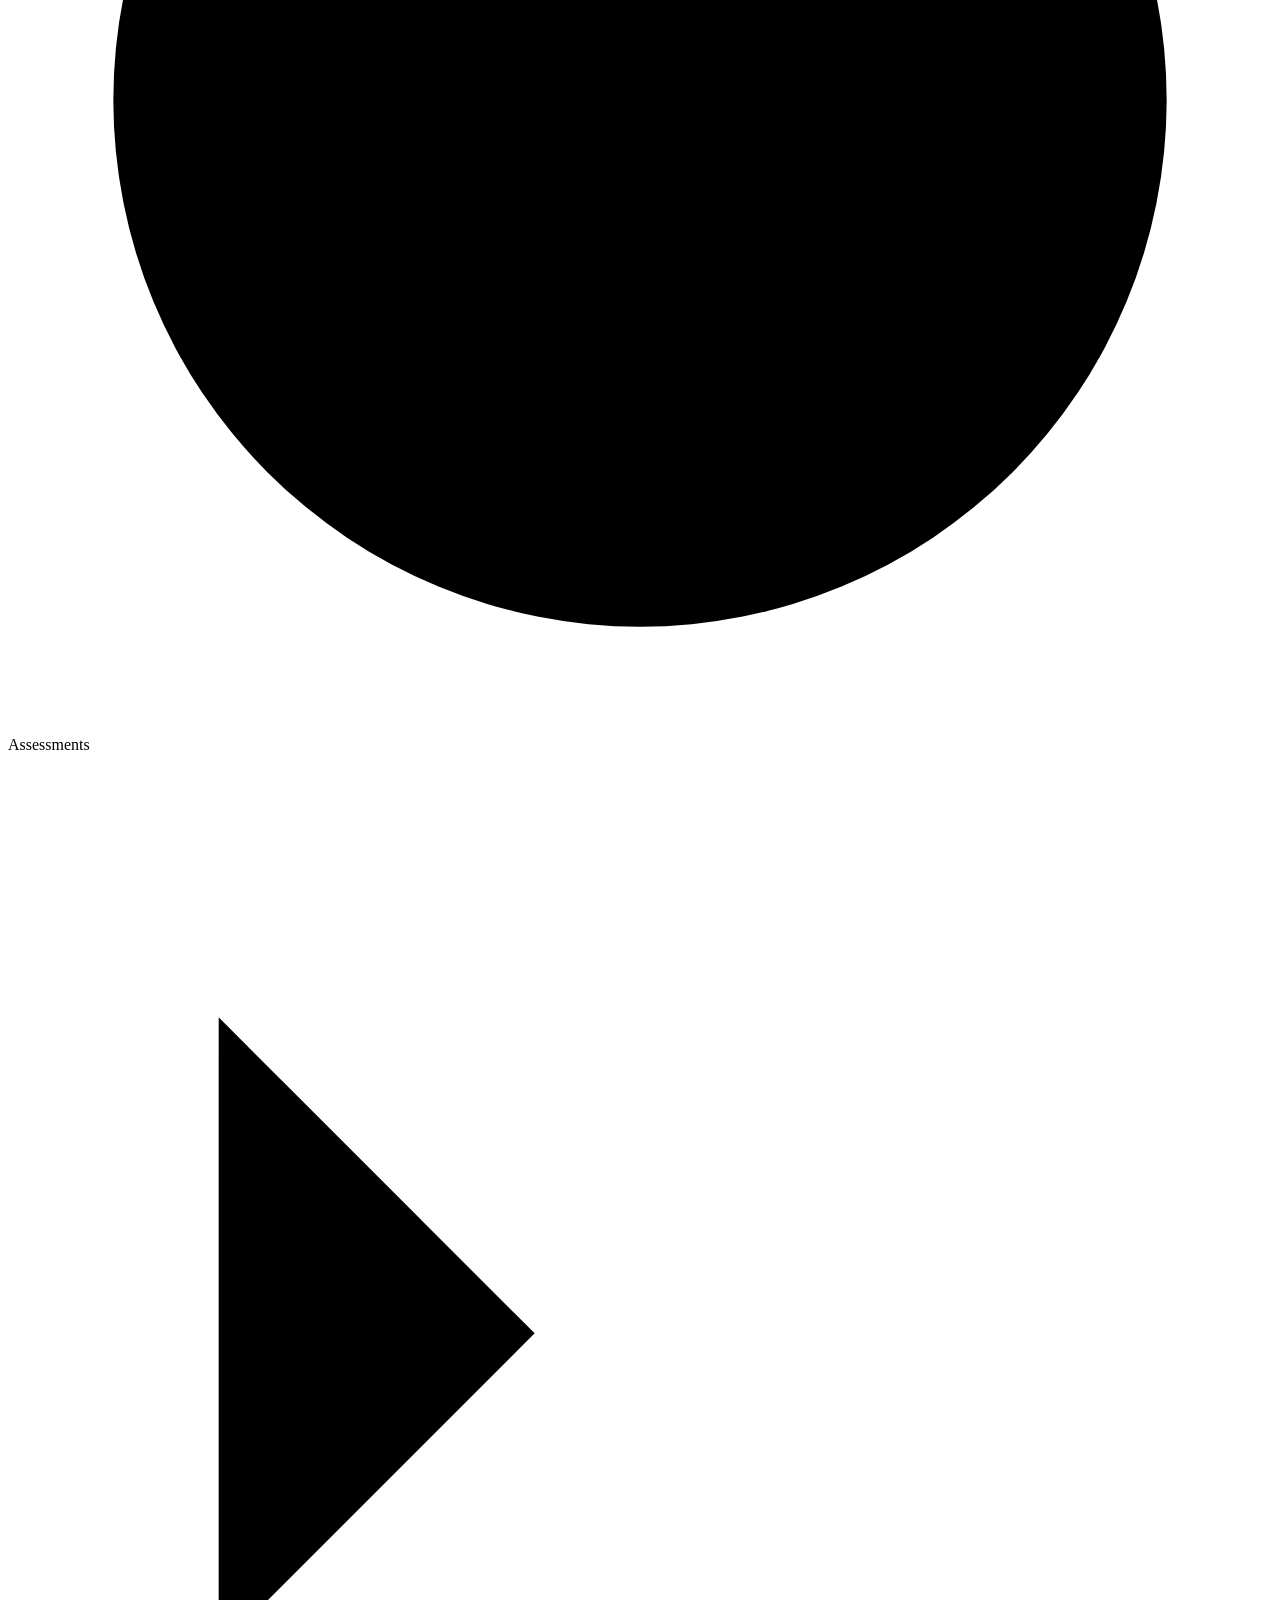
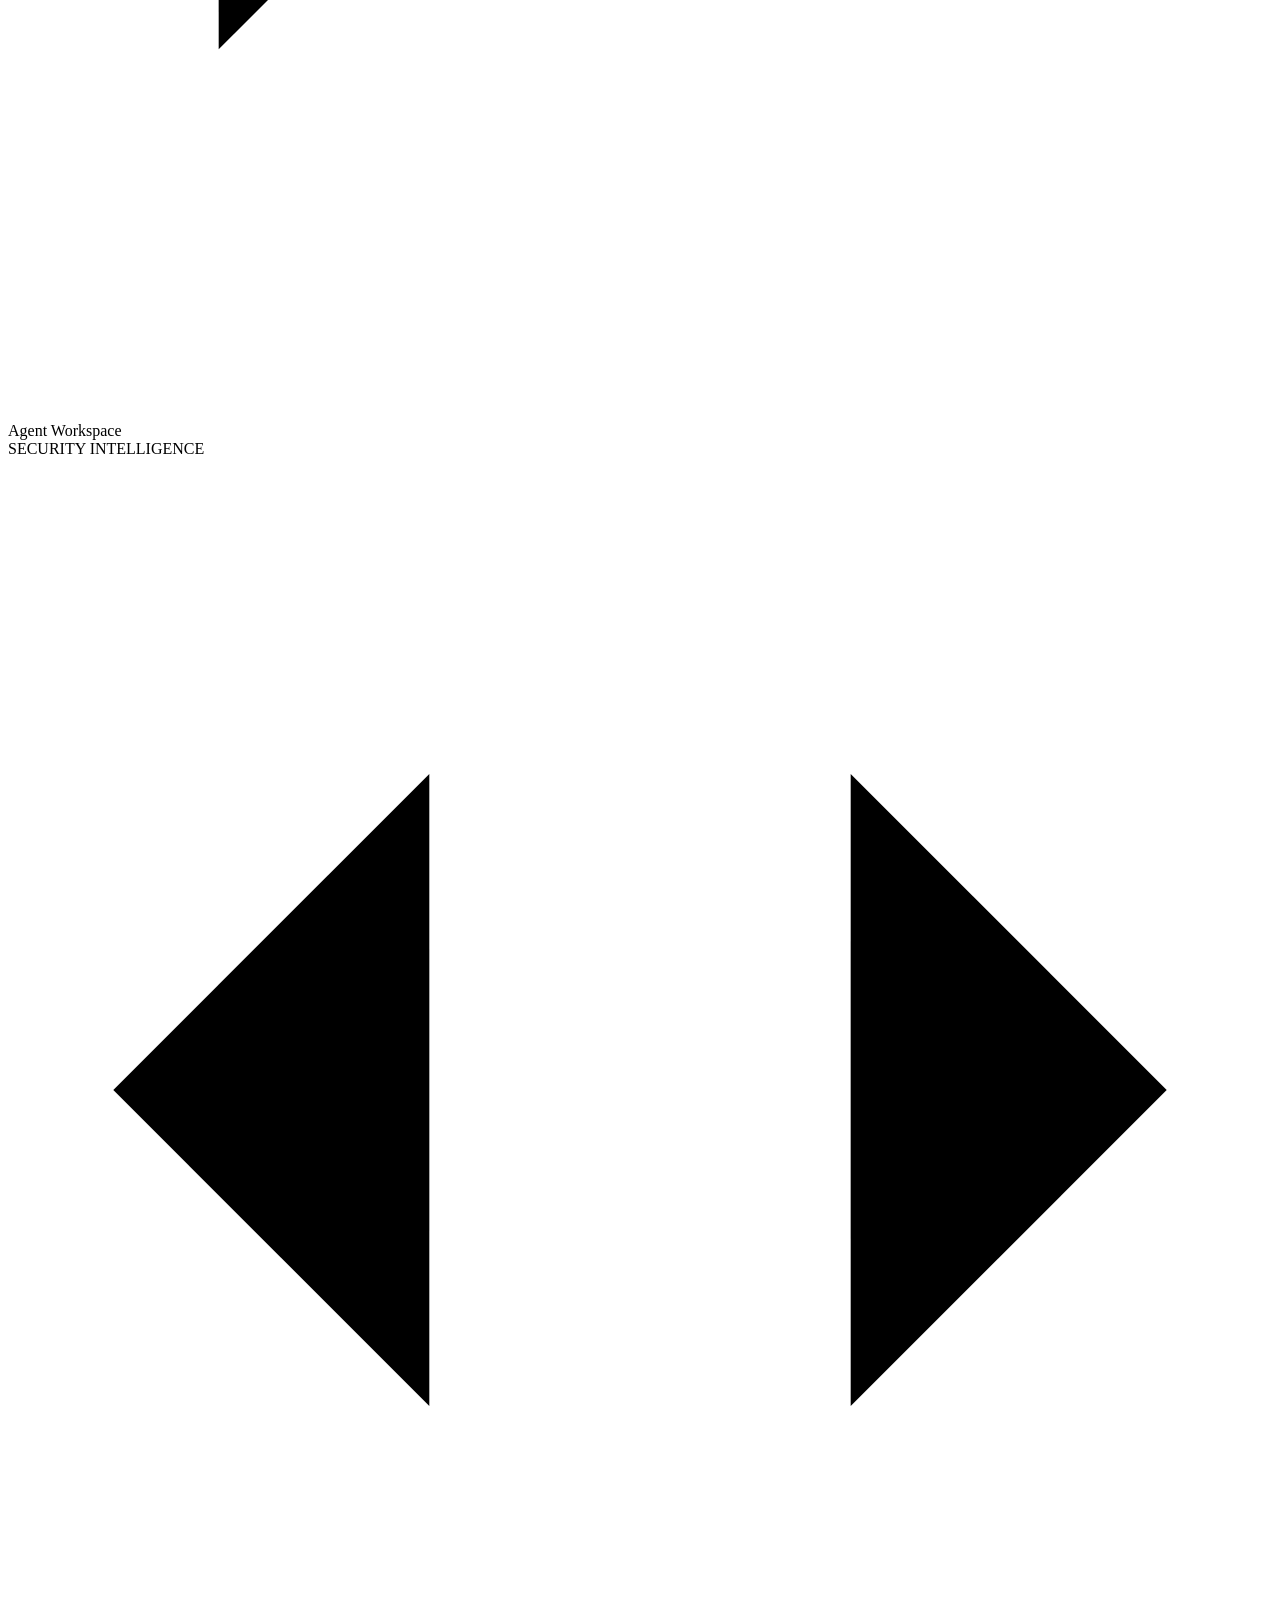
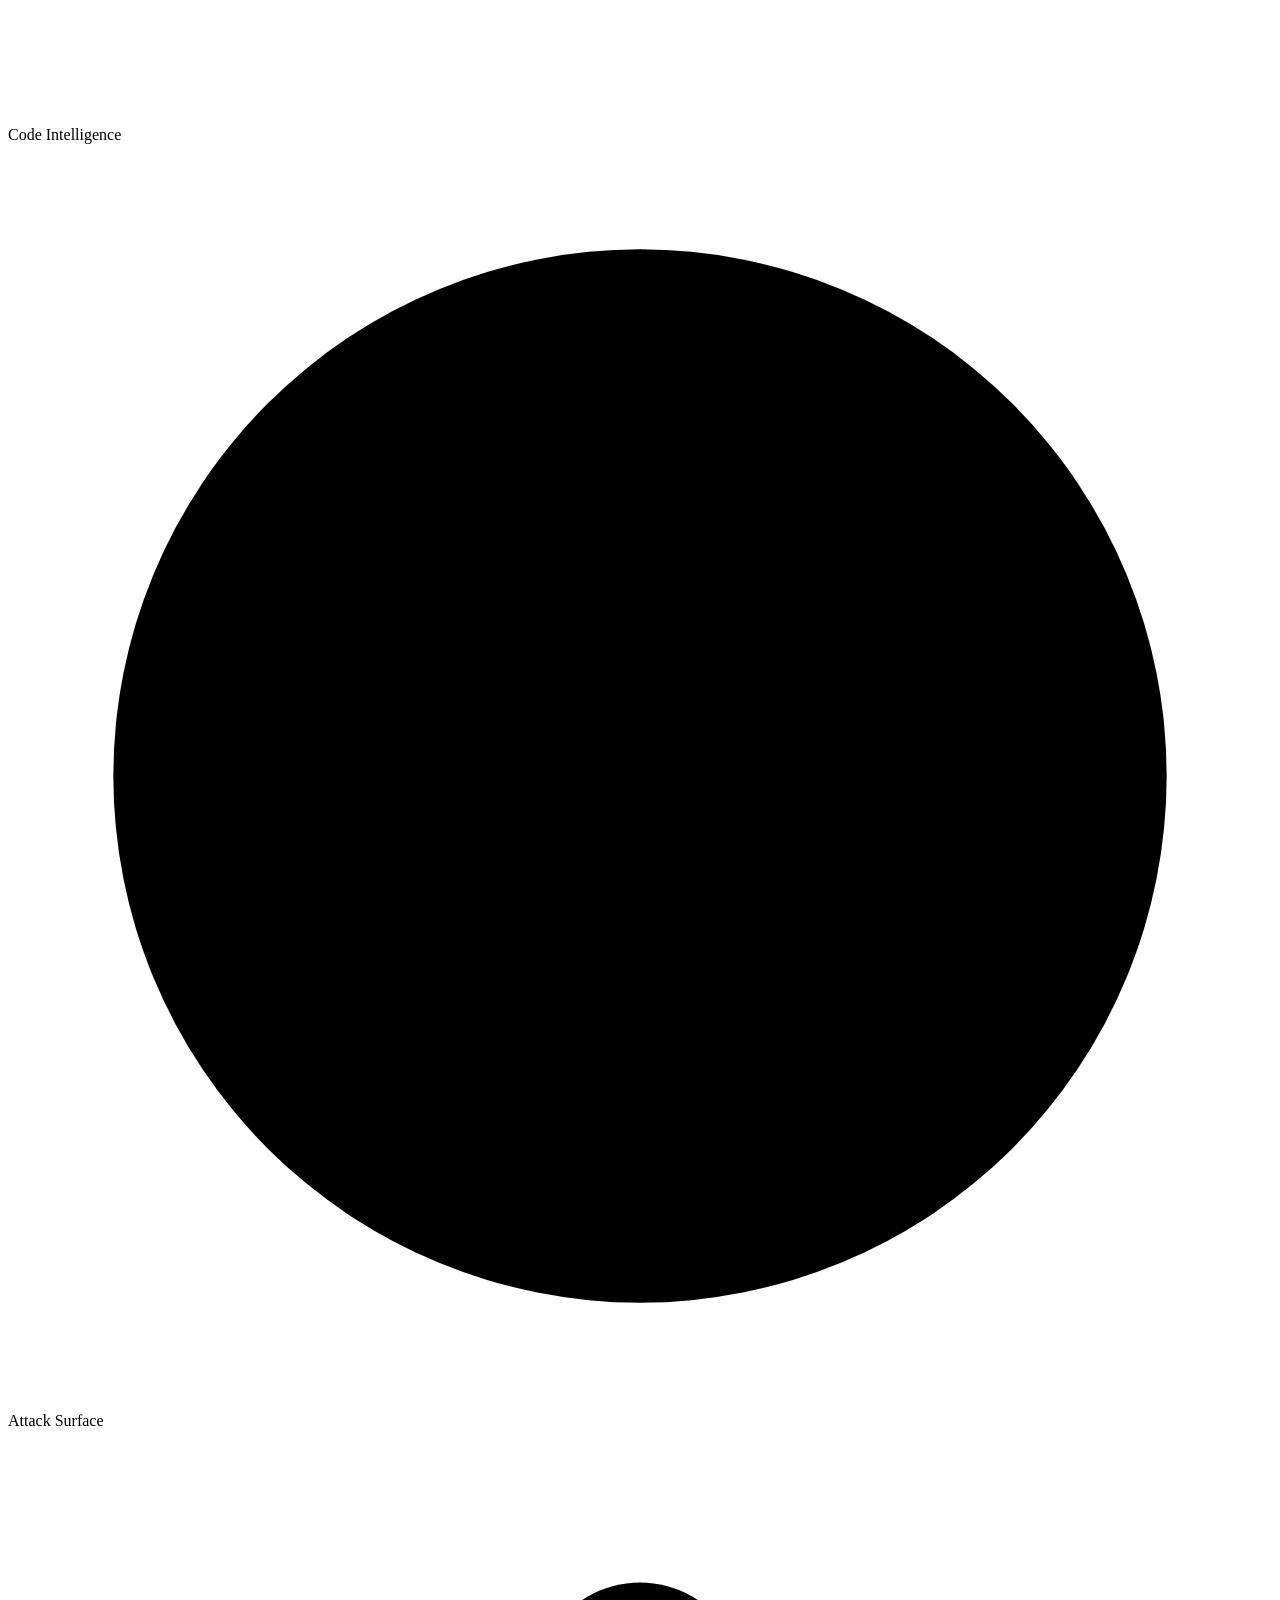
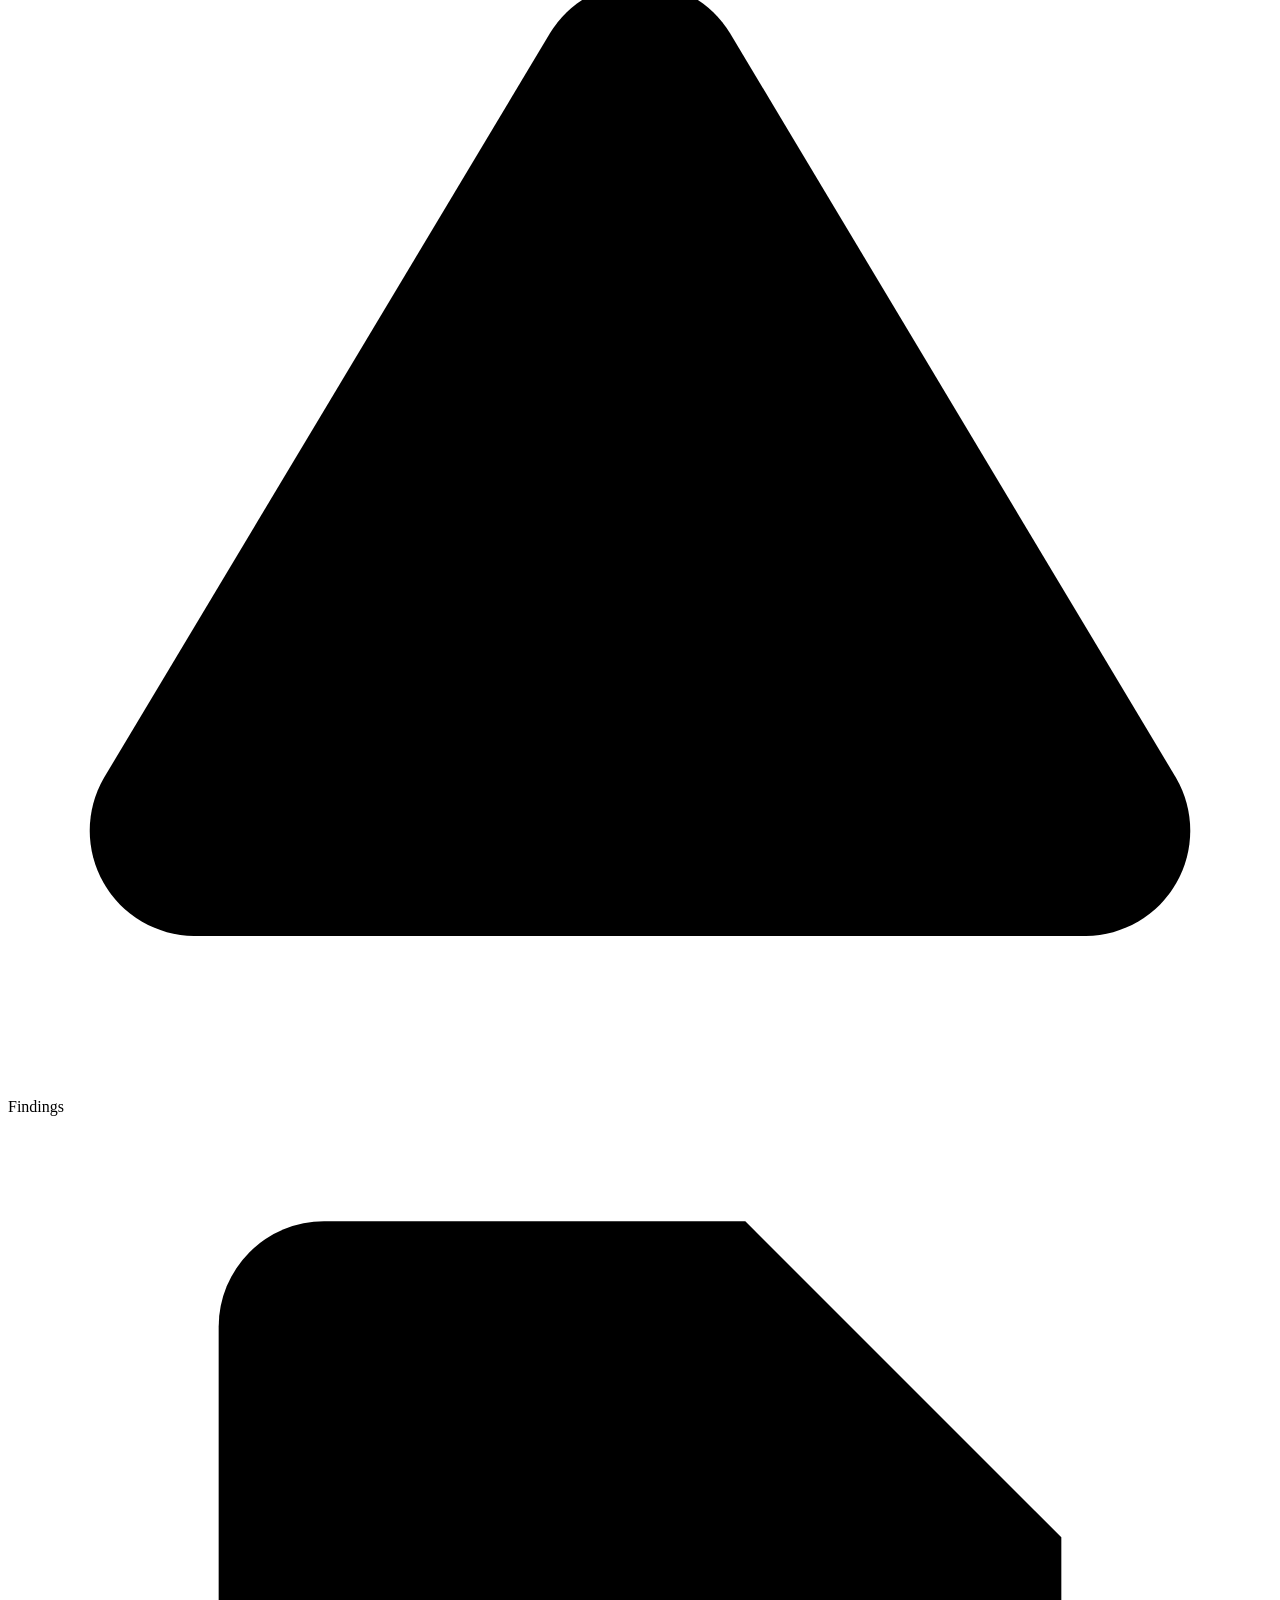
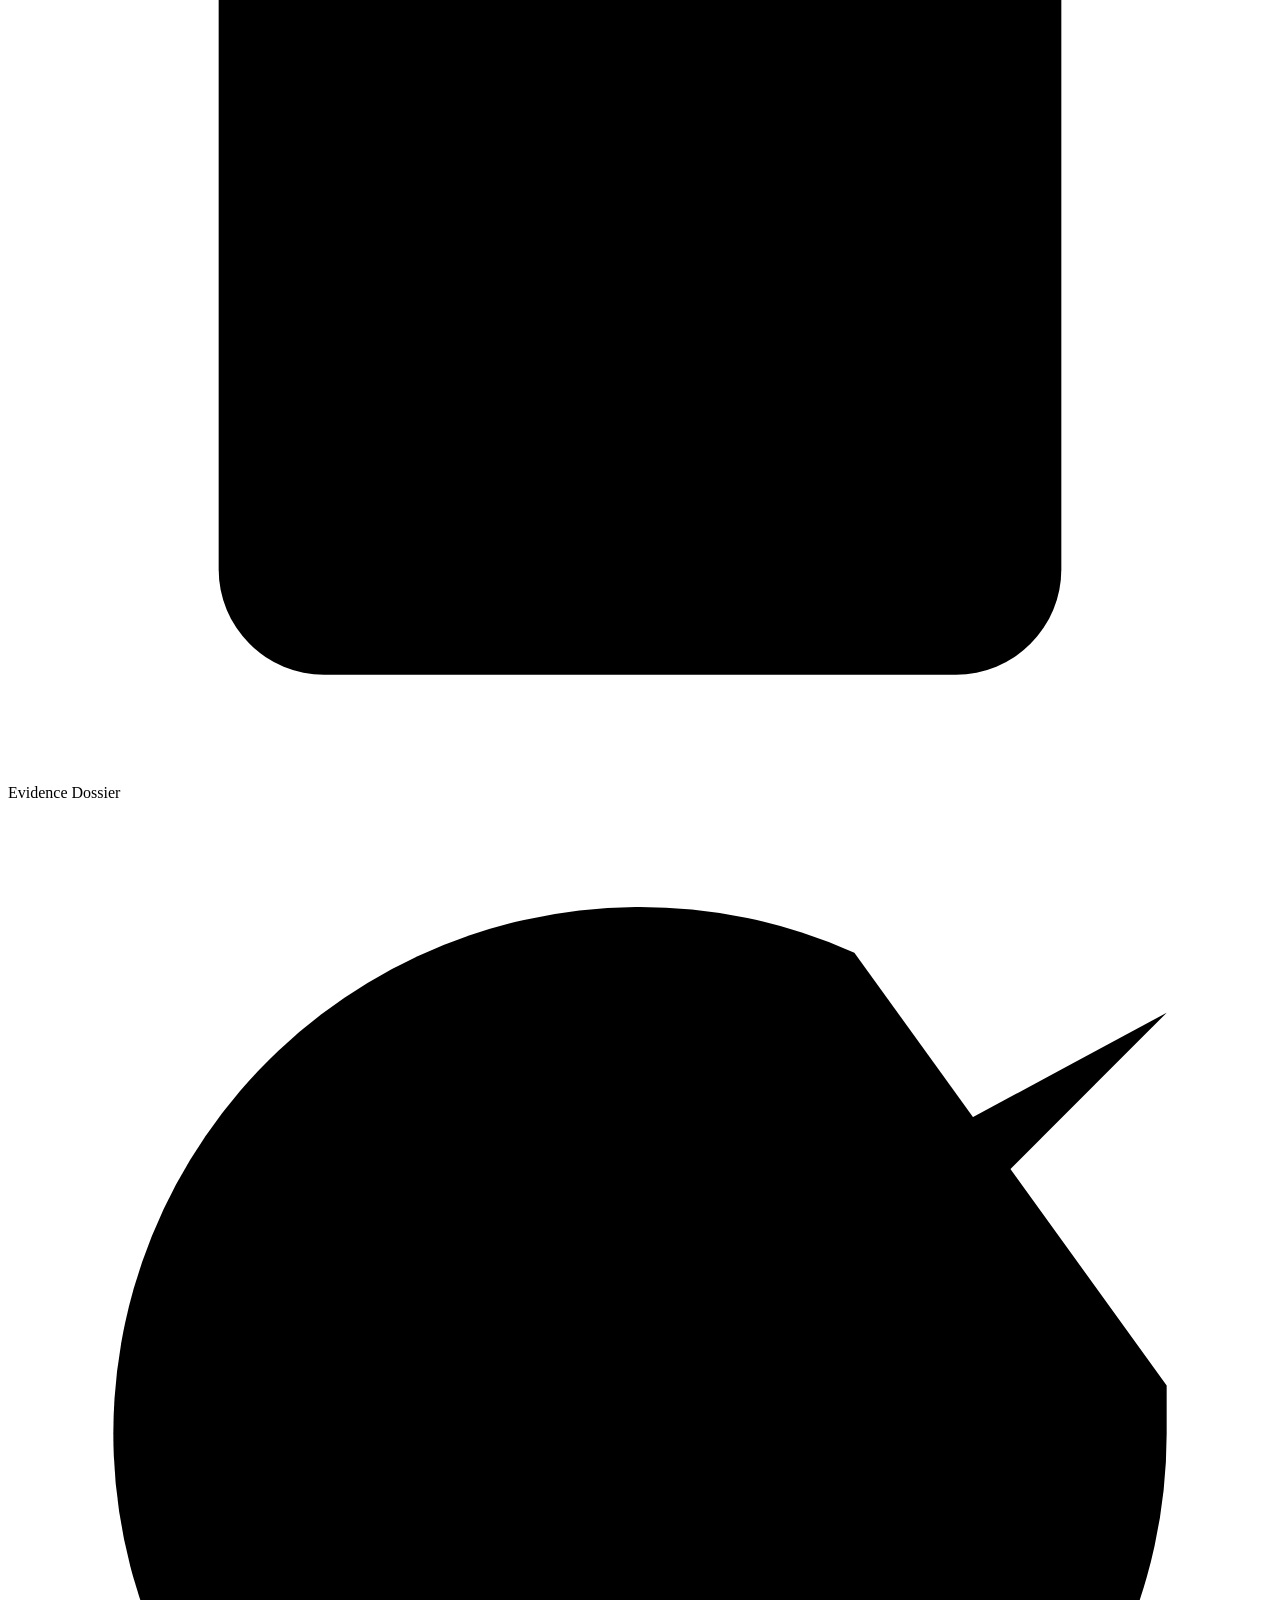
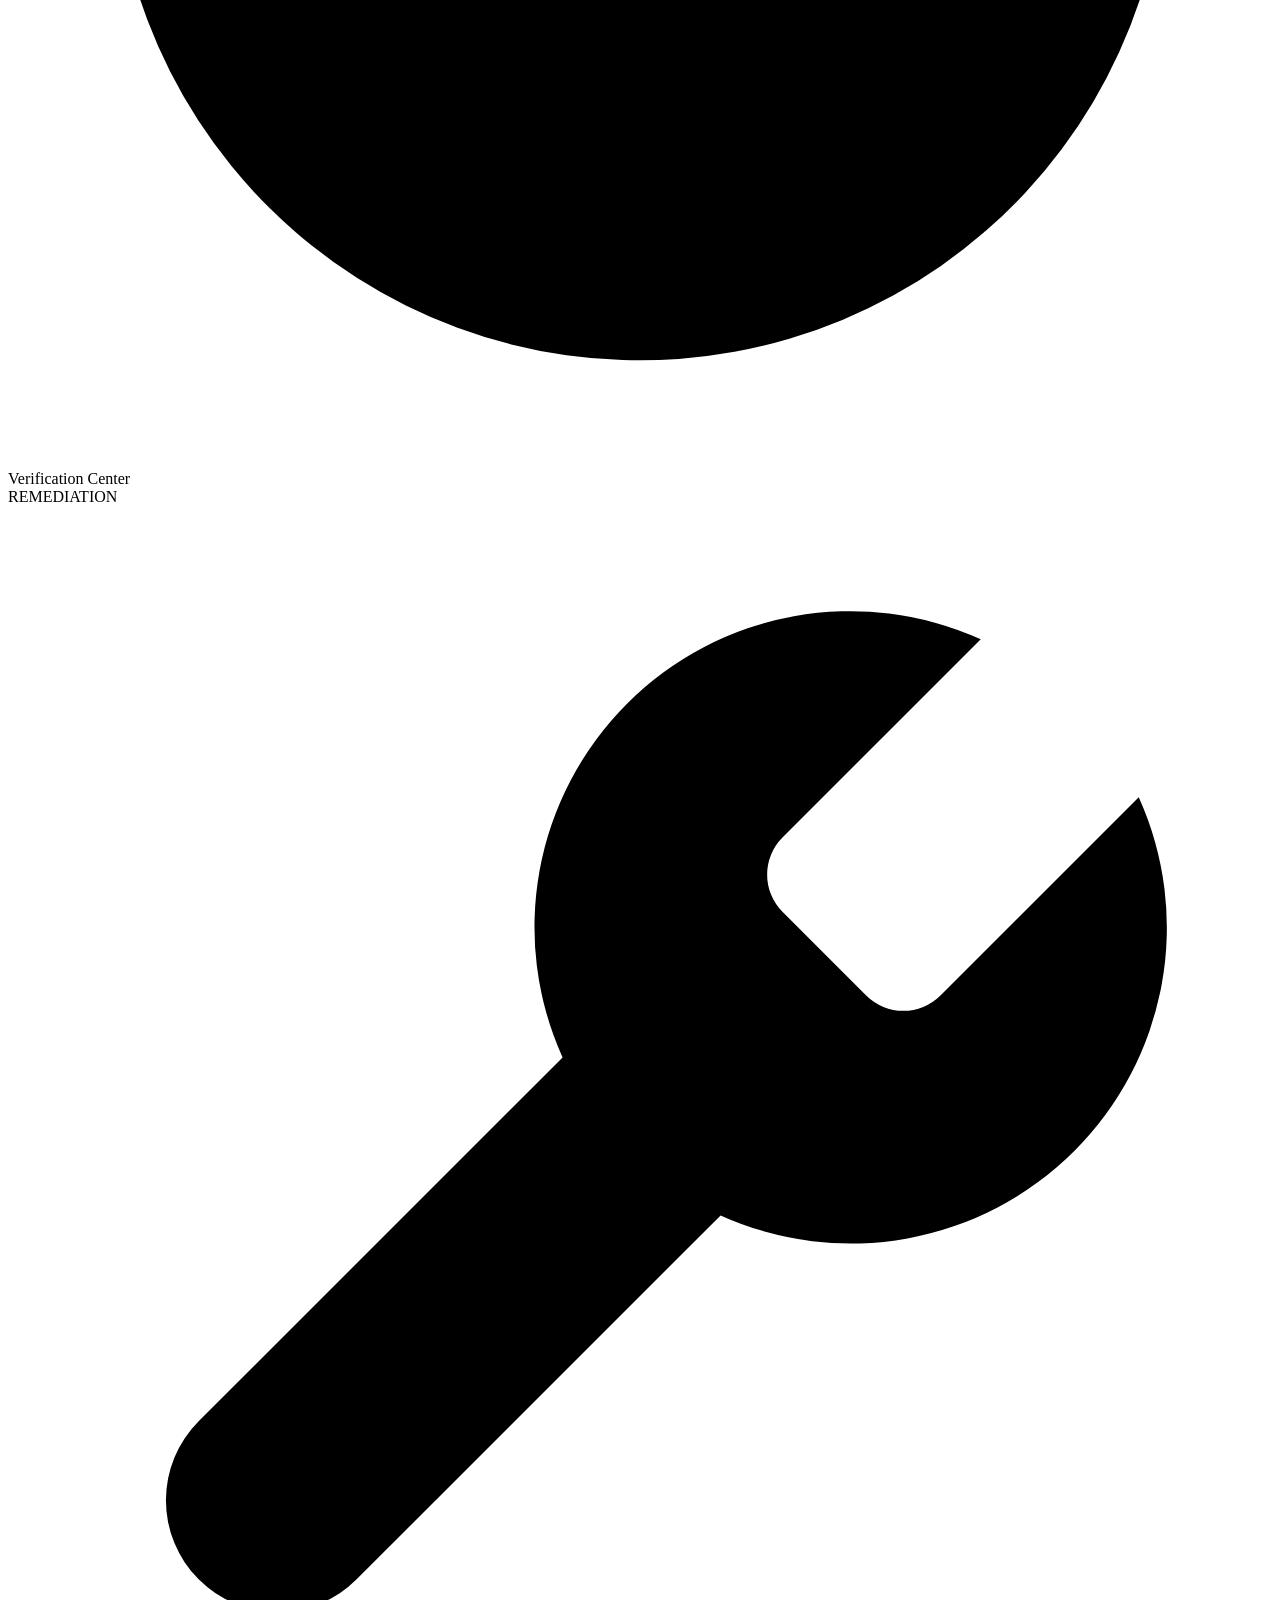
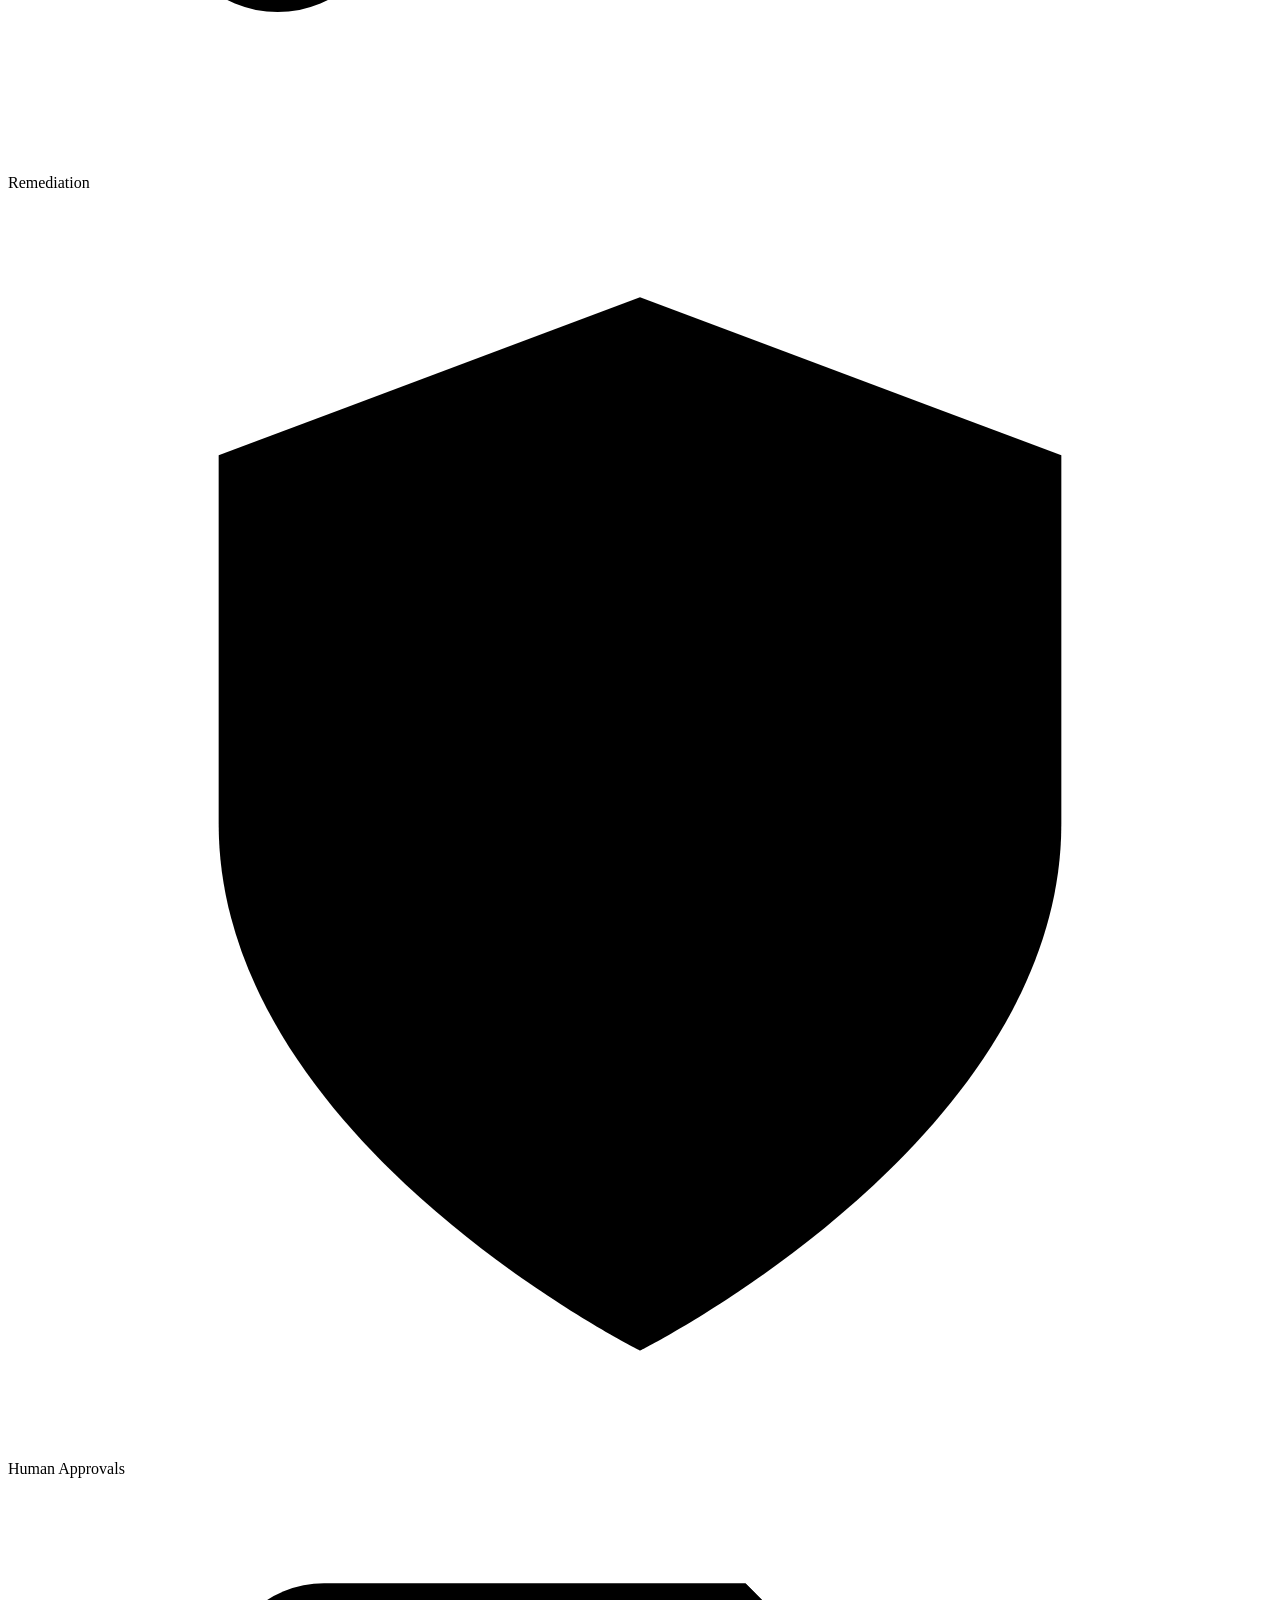
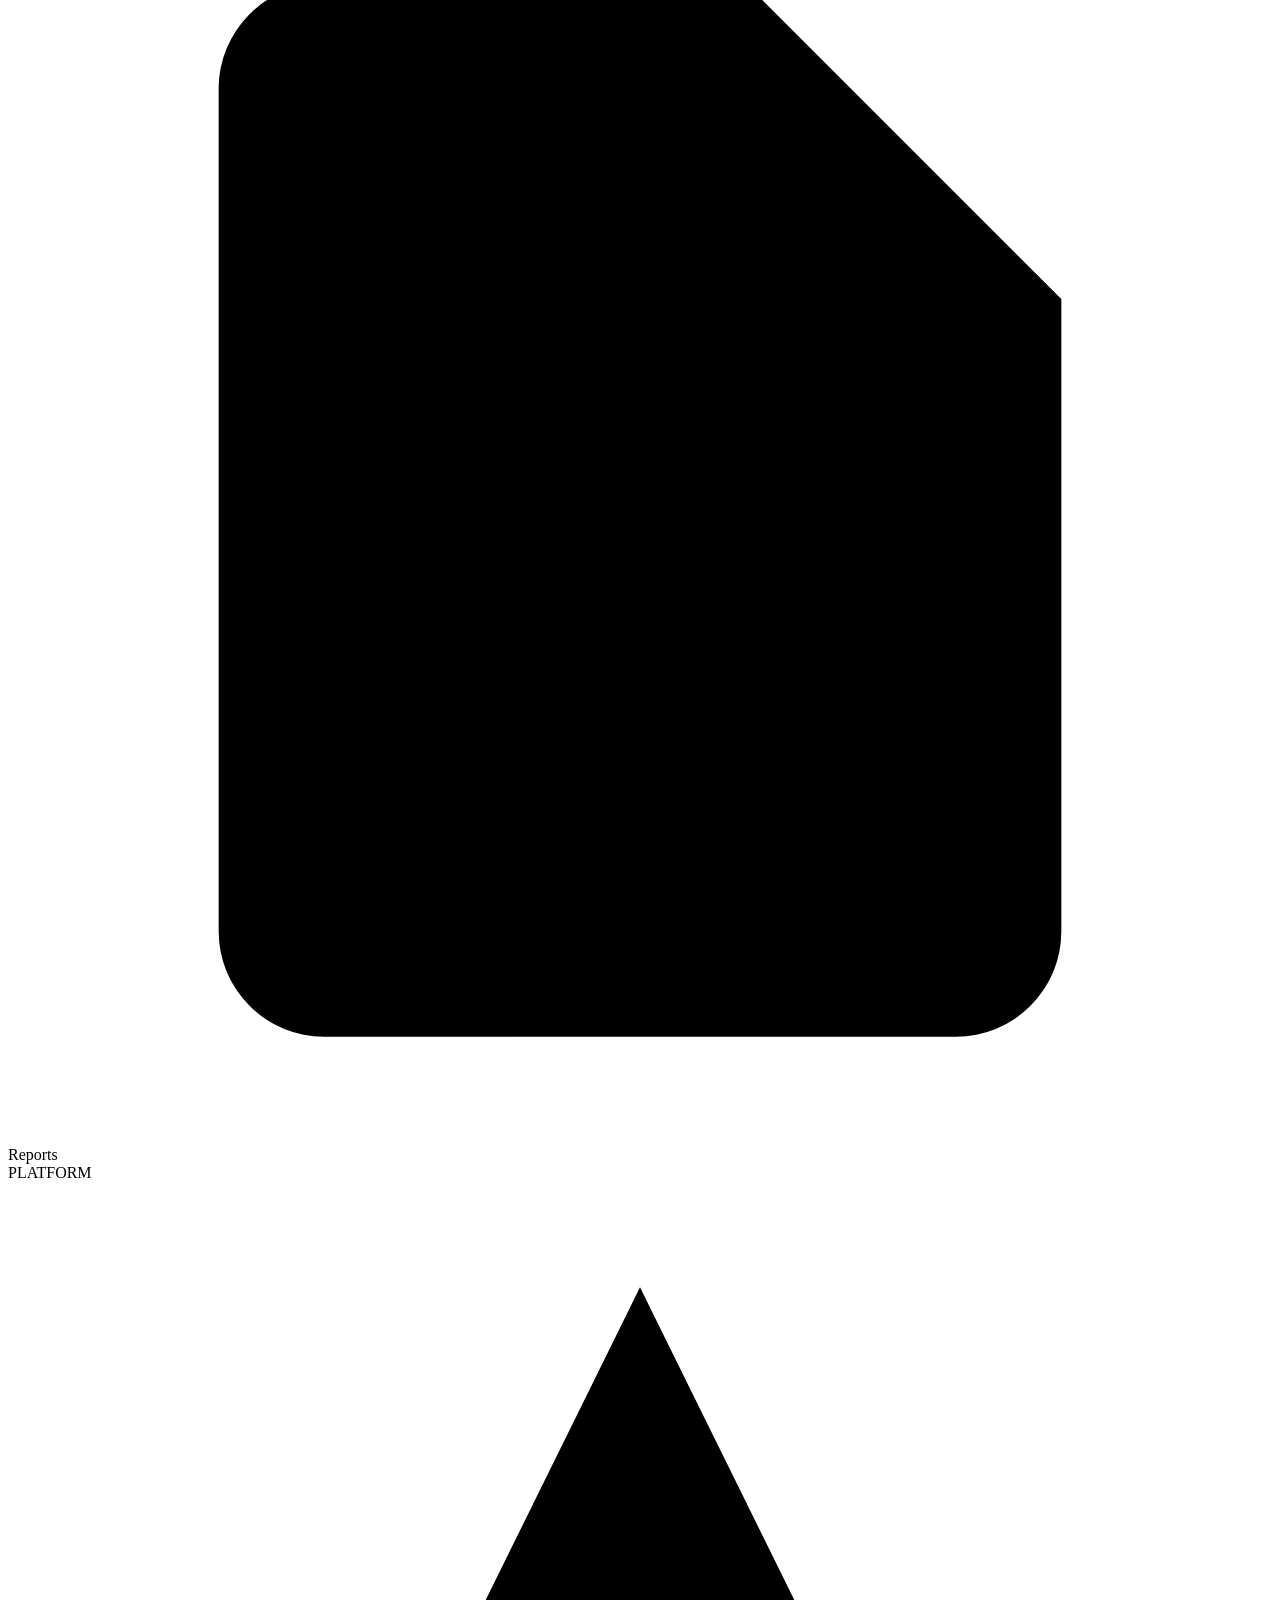
==== commit 46c41da3: "feat: complete enterprise cybersecurity UI/UX redesign with Code-to-Behavior Security Twin" ====
--- a/frontend/index.html
+++ b/frontend/index.html
@@ -9,51 +9,57 @@
   <link rel="stylesheet" href="/static/css/components.css">
   <link rel="preconnect" href="https://fonts.googleapis.com">
   <link rel="preconnect" href="https://fonts.gstatic.com" crossorigin>
-  <link href="https://fonts.googleapis.com/css2?family=Inter:wght@300;400;500;600;700&family=JetBrains+Mono:wght@400;500;700&family=Playfair+Display:ital,wght@0,400;0,700;1,400;1,700&display=swap" rel="stylesheet">
+  <link href="https://fonts.googleapis.com/css2?family=IBM+Plex+Mono:ital,wght@0,400;0,500;0,600;0,700;1,400&family=Inter:wght@300;400;500;600;700&family=Manrope:wght@400;500;600;700;800&display=swap" rel="stylesheet">
   <script src="https://cdnjs.cloudflare.com/ajax/libs/gsap/3.12.5/gsap.min.js"></script>
 </head>
 <body>
-  <!-- Global SVG Definitions for Neural Gradients -->
+  <!-- Global SVG Definitions for Cyber Gradients -->
   <svg style="display:none" width="0" height="0">
     <defs>
-      <linearGradient id="goldGradient" x1="0%" y1="0%" x2="100%" y2="100%">
-        <stop offset="0%" stop-color="#c9b8a0" stop-opacity="0.9"/>
-        <stop offset="100%" stop-color="#a78b71" stop-opacity="0.2"/>
+      <linearGradient id="cyberGradient" x1="0%" y1="0%" x2="100%" y2="100%">
+        <stop offset="0%" stop-color="#793BFF" stop-opacity="0.9"/>
+        <stop offset="100%" stop-color="#24C8F5" stop-opacity="0.7"/>
+      </linearGradient>
+      <linearGradient id="blueGradient" x1="0%" y1="0%" x2="100%" y2="100%">
+        <stop offset="0%" stop-color="#426BFF" stop-opacity="0.9"/>
+        <stop offset="100%" stop-color="#24C8F5" stop-opacity="0.8"/>
       </linearGradient>
     </defs>
   </svg>
 
   <div id="app-container">
-    <!-- Interior Luxury Sidebar -->
+    <!-- Enterprise Cybersecurity Sidebar -->
     <aside class="sidebar" id="main-sidebar">
       <div class="sidebar-brand" id="brand-link">
-        <div class="user-avatar" style="width: 32px; height: 32px; font-size: 0.85rem;">AT</div>
+        <div class="user-avatar" style="width: 34px; height: 34px; background: linear-gradient(135deg, #793BFF, #426BFF); color: #fff; font-weight: 800; font-family: var(--font-mono); font-size: 0.9rem; border-radius: var(--radius-sm); box-shadow: 0 0 16px rgba(121,59,255,0.4);">AT</div>
         <div>
           <div class="brand-logo-text">AegisTrace</div>
-          <div class="brand-tagline">Autonomous Security Twin</div>
+          <div class="brand-tagline">Security Twin Platform</div>
         </div>
       </div>
 
       <nav class="sidebar-nav">
-        <div class="nav-section-title">Core Operations</div>
+        <!-- 1. WORKSPACE -->
+        <div class="nav-section-title">WORKSPACE</div>
         <a class="nav-item active" data-route="dashboard">
           <svg viewBox="0 0 24 24"><rect x="3" y="3" width="7" height="9"/><rect x="14" y="3" width="7" height="5"/><rect x="14" y="12" width="7" height="9"/><rect x="3" y="16" width="7" height="5"/></svg>
-          Dashboard
+          Overview
         </a>
         <a class="nav-item" data-route="projects">
           <svg viewBox="0 0 24 24"><path d="M22 19a2 2 0 0 1-2 2H4a2 2 0 0 1-2-2V5a2 2 0 0 1 2-2h5l2 3h9a2 2 0 0 1 2 2z"/></svg>
-          Projects Management
+          Projects
         </a>
         <a class="nav-item" data-route="wizard">
           <svg viewBox="0 0 24 24"><circle cx="12" cy="12" r="10"/><polygon points="16.24 7.76 14.12 14.12 7.76 16.24 9.88 9.88 16.24 7.76"/></svg>
-          New Assessment
+          Assessments
         </a>
         <a class="nav-item" data-route="workspace">
           <svg viewBox="0 0 24 24"><polyline points="4 17 10 11 4 5"/><line x1="12" y1="19" x2="20" y2="19"/></svg>
           Agent Workspace
         </a>
 
-        <div class="nav-section-title">Security Intelligence</div>
+        <!-- 2. SECURITY INTELLIGENCE -->
+        <div class="nav-section-title">SECURITY INTELLIGENCE</div>
         <a class="nav-item" data-route="code_intel">
           <svg viewBox="0 0 24 24"><polyline points="16 18 22 12 16 6"/><polyline points="8 6 2 12 8 18"/></svg>
           Code Intelligence
@@ -68,17 +74,18 @@
         </a>
         <a class="nav-item" data-route="finding_details">
           <svg viewBox="0 0 24 24"><path d="M14 2H6a2 2 0 0 0-2 2v16a2 2 0 0 0 2 2h12a2 2 0 0 0 2-2V8z"/><line x1="16" y1="13" x2="8" y2="13"/><line x1="16" y1="17" x2="8" y2="17"/></svg>
-          Forensic Evidence Suite
+          Evidence Dossier
         </a>
         <a class="nav-item" data-route="verification">
           <svg viewBox="0 0 24 24"><path d="M22 11.08V12a10 10 0 1 1-5.93-9.14"/><polyline points="22 4 12 14.01 9 11.01"/></svg>
           Verification Center
         </a>
 
-        <div class="nav-section-title">Remediation</div>
+        <!-- 3. REMEDIATION -->
+        <div class="nav-section-title">REMEDIATION</div>
         <a class="nav-item" data-route="remediation">
           <svg viewBox="0 0 24 24"><path d="M14.7 6.3a1 1 0 0 0 0 1.4l1.6 1.6a1 1 0 0 0 1.4 0l3.77-3.77a6 6 0 0 1-7.94 7.94l-6.91 6.91a2.12 2.12 0 0 1-3-3l6.91-6.91a6 6 0 0 1 7.94-7.94l-3.76 3.76z"/></svg>
-          Remediation Center
+          Remediation
         </a>
         <a class="nav-item" data-route="approvals">
           <svg viewBox="0 0 24 24"><path d="M12 22s8-4 8-10V5l-8-3-8 3v7c0 6 8 10 8 10z"/><polyline points="9 12 11 14 15 10"/></svg>
@@ -86,21 +93,22 @@
         </a>
         <a class="nav-item" data-route="reports">
           <svg viewBox="0 0 24 24"><path d="M14 2H6a2 2 0 0 0-2 2v16a2 2 0 0 0 2 2h12a2 2 0 0 0 2-2V8z"/><polyline points="14 2 14 8 20 8"/></svg>
-          Reports & Analytics
+          Reports
         </a>
 
-        <div class="nav-section-title">Platform & Operations</div>
+        <!-- 4. PLATFORM -->
+        <div class="nav-section-title">PLATFORM</div>
         <a class="nav-item" data-route="skills">
           <svg viewBox="0 0 24 24"><polygon points="12 2 15.09 8.26 22 9.27 17 14.14 18.18 21.02 12 17.77 5.82 21.02 7 14.14 2 9.27 8.91 8.26 12 2"/></svg>
           Skills Library
         </a>
         <a class="nav-item" data-route="benchmarks">
           <svg viewBox="0 0 24 24"><line x1="18" y1="20" x2="18" y2="10"/><line x1="12" y1="20" x2="12" y2="4"/><line x1="6" y1="20" x2="6" y2="14"/></svg>
-          Benchmarks Matrix
+          Benchmarks
         </a>
         <a class="nav-item" data-route="settings">
           <svg viewBox="0 0 24 24"><circle cx="12" cy="12" r="3"/><path d="M19.4 15a1.65 1.65 0 0 0 .33 1.82l.06.06a2 2 0 0 1 0 2.83 2 2 0 0 1-2.83 0l-.06-.06a1.65 1.65 0 0 0-1.82-.33 1.65 1.65 0 0 0-1 1.51V21a2 2 0 0 1-2 2 2 2 0 0 1-2-2v-.09A1.65 1.65 0 0 0 9 19.4a1.65 1.65 0 0 0-1.82.33l-.06.06a2 2 0 0 1-2.83 0 2 2 0 0 1 0-2.83l.06-.06a1.65 1.65 0 0 0 .33-1.82 1.65 1.65 0 0 0-1.51-1H3a2 2 0 0 1-2-2 2 2 0 0 1 2-2h.09A1.65 1.65 0 0 0 4.6 9a1.65 1.65 0 0 0-.33-1.82l-.06-.06a2 2 0 0 1 0-2.83 2 2 0 0 1 2.83 0l.06.06a1.65 1.65 0 0 0 1.82.33H9a1.65 1.65 0 0 0 1-1.51V3a2 2 0 0 1 2-2 2 2 0 0 1 2 2v.09a1.65 1.65 0 0 0 1 1.51 1.65 1.65 0 0 0 1.82-.33l.06-.06a2 2 0 0 1 2.83 0 2 2 0 0 1 0 2.83l-.06.06a1.65 1.65 0 0 0-.33 1.82V9a1.65 1.65 0 0 0 1.51 1H21a2 2 0 0 1 2 2 2 2 0 0 1-2 2h-.09a1.65 1.65 0 0 0-1.51 1z"/></svg>
-          Settings & Keys
+          Settings
         </a>
         <a class="nav-item" data-route="supporting">
           <svg viewBox="0 0 24 24"><path d="M18 8A6 6 0 0 0 6 8c0 7-3 9-3 9h18s-3-2-3-9"/><path d="M13.73 21a2 2 0 0 1-3.46 0"/></svg>
@@ -117,10 +125,10 @@
       </nav>
 
       <div class="sidebar-footer">
-        <div class="user-avatar">AL</div>
+        <div class="user-avatar" style="background: var(--bg-surface-elevated); color: var(--cyan-accent); font-family: var(--font-mono); font-weight: 700; border: 1px solid var(--border-cyan);">AL</div>
         <div class="user-info">
           <div class="user-name">Security Lead</div>
-          <div class="user-role">admin@aegistrace.luxury</div>
+          <div class="user-role">admin@aegistrace.sec</div>
         </div>
       </div>
     </aside>
@@ -131,13 +139,14 @@
         <div class="topbar-left">
           <div class="breadcrumb-path">
             <span>AegisTrace</span>
-            <span style="color: var(--border-gold);">&bull;</span>
+            <span style="color: var(--cyan-accent);">&bull;</span>
             <span class="current" id="breadcrumb-current">Dashboard</span>
           </div>
 
           <div class="project-select-wrapper">
             <select class="project-select" id="global-project-select">
               <option value="prj_default">Enterprise Core API</option>
+              <option value="prj_112233445566">TRUSTLINE Medical Engine</option>
             </select>
           </div>
         </div>
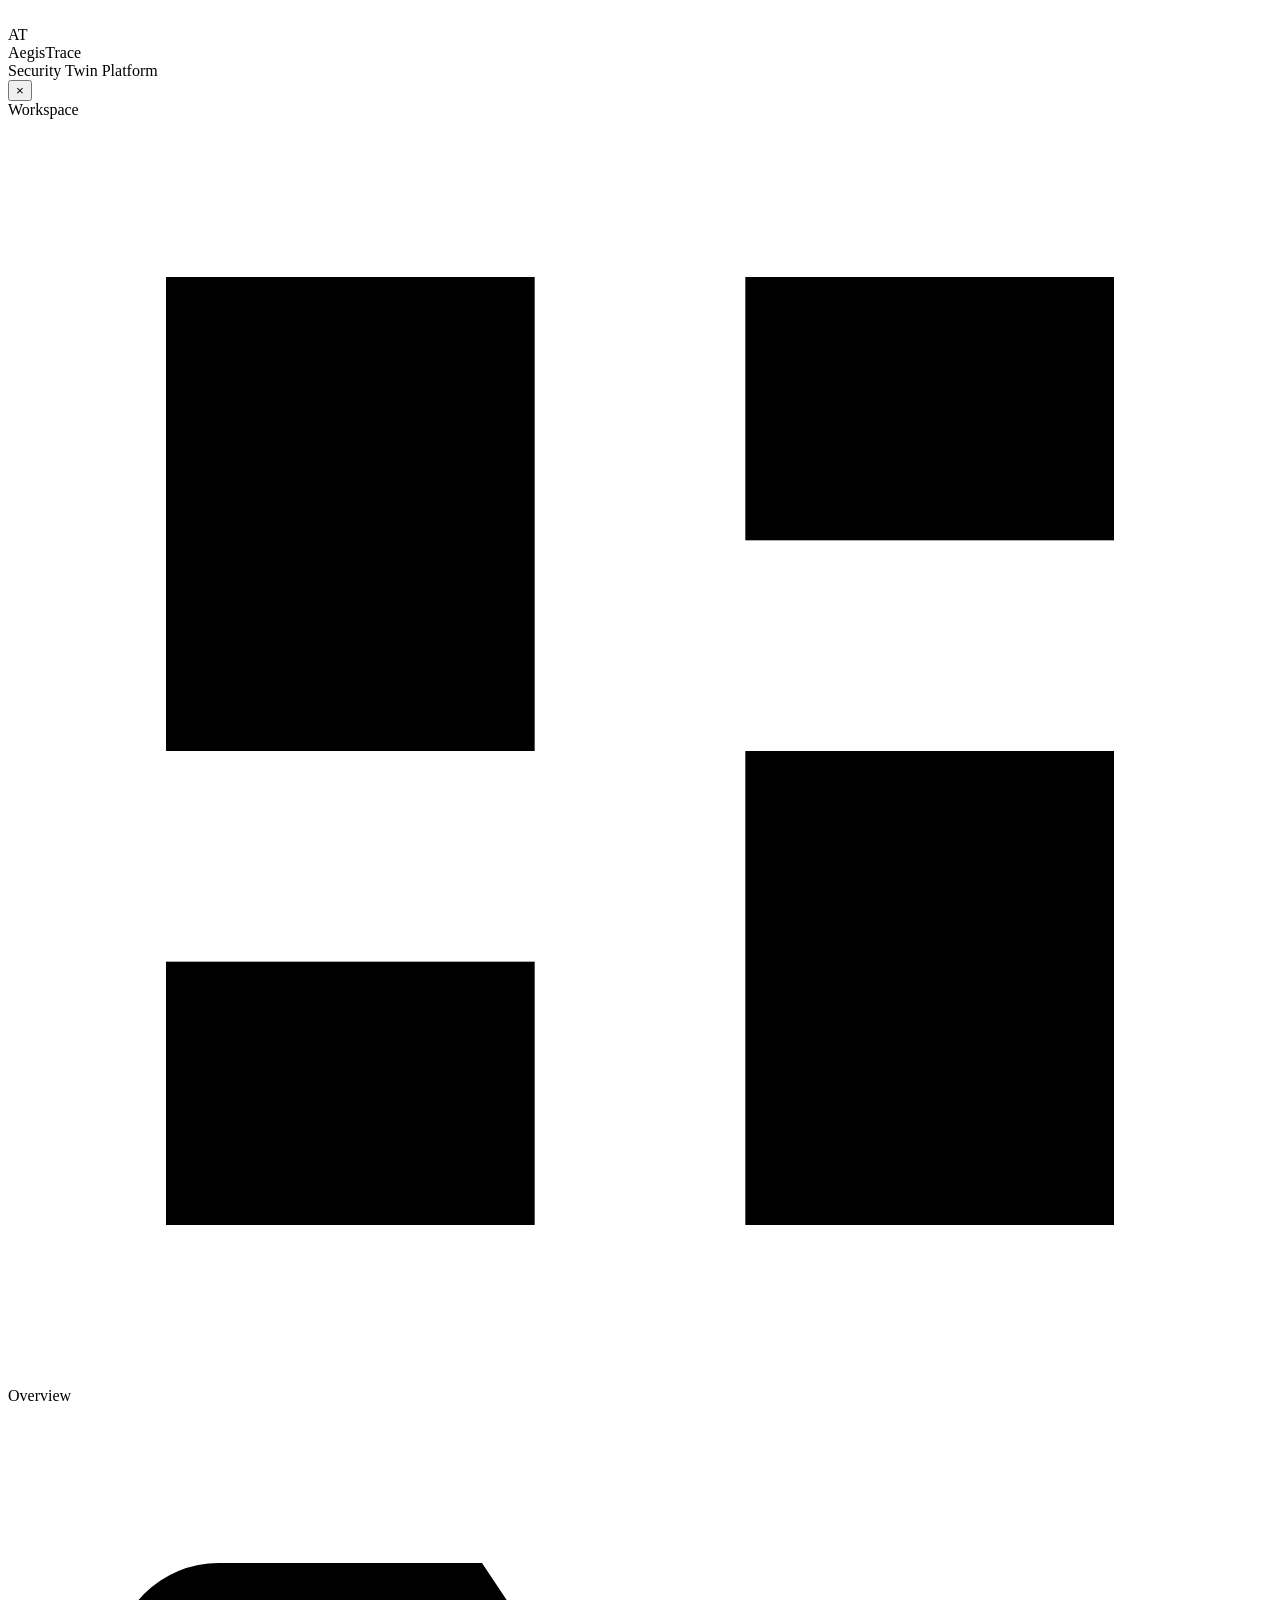
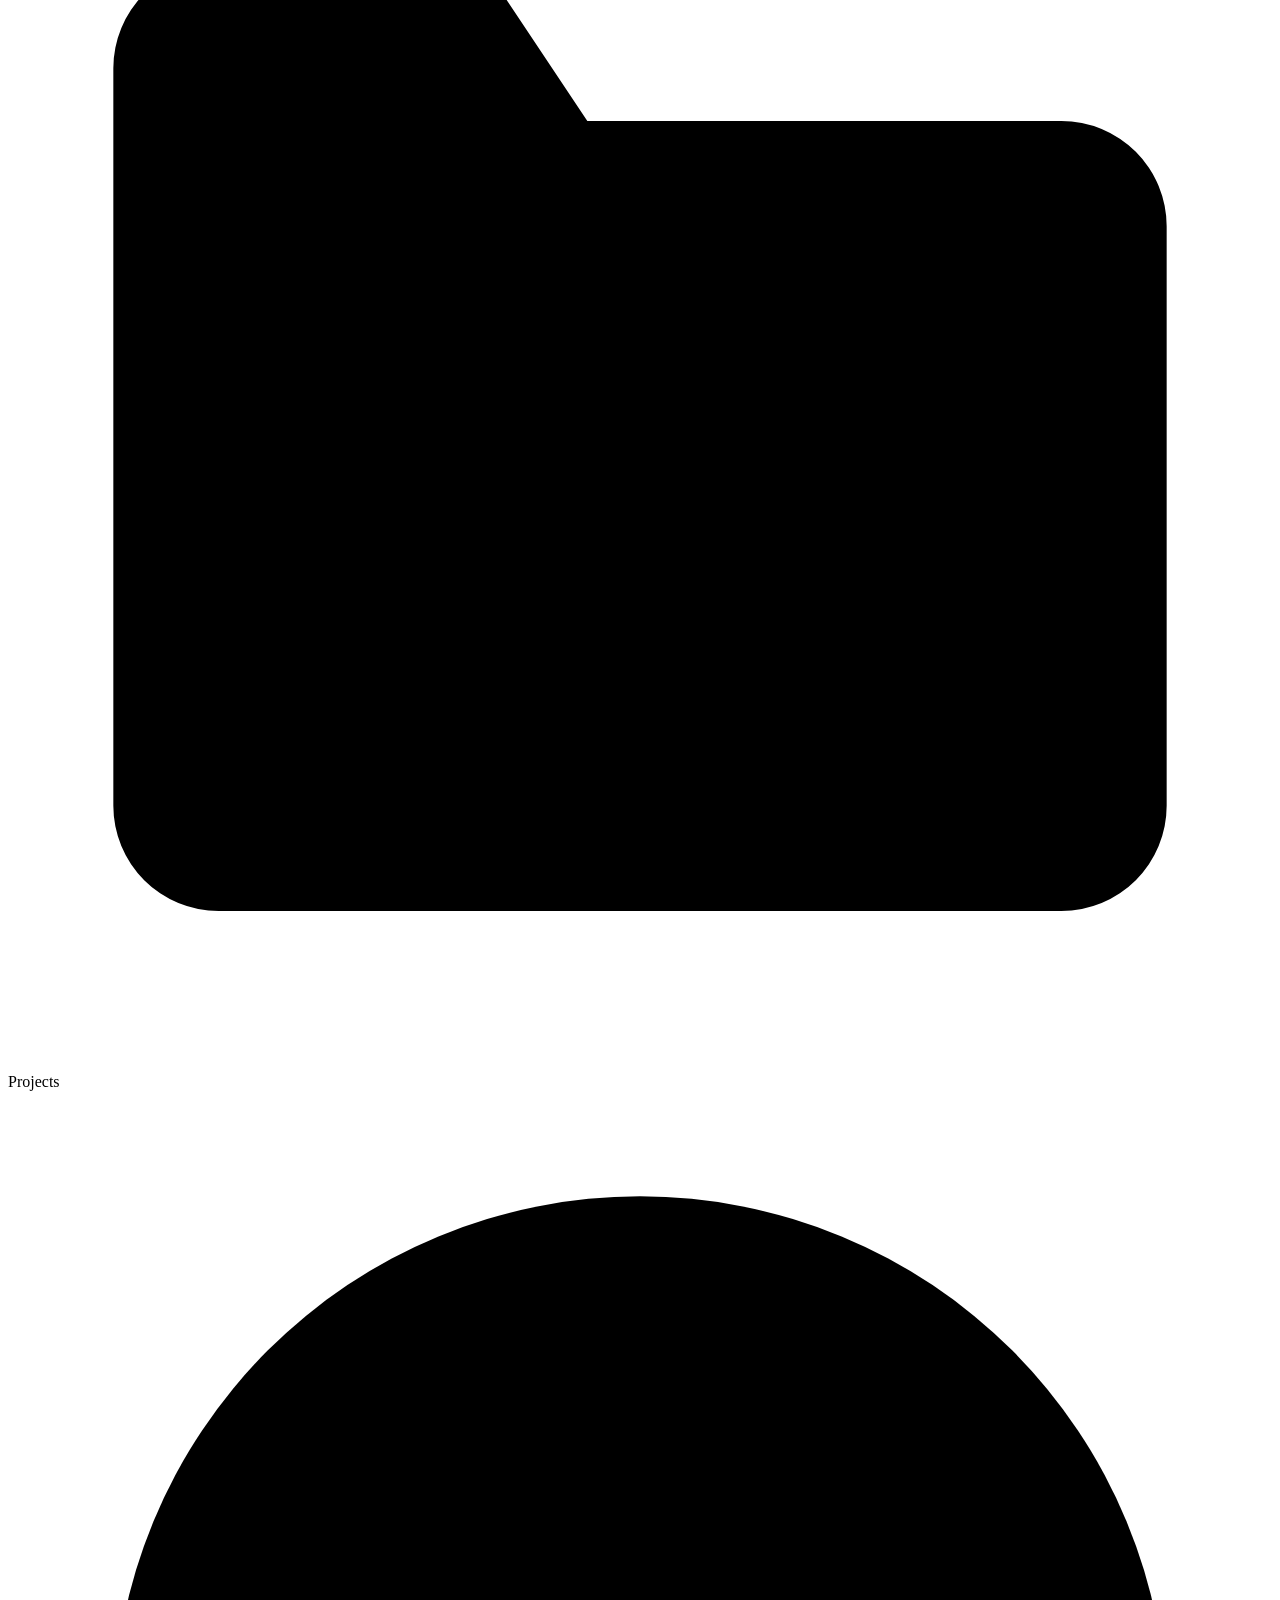
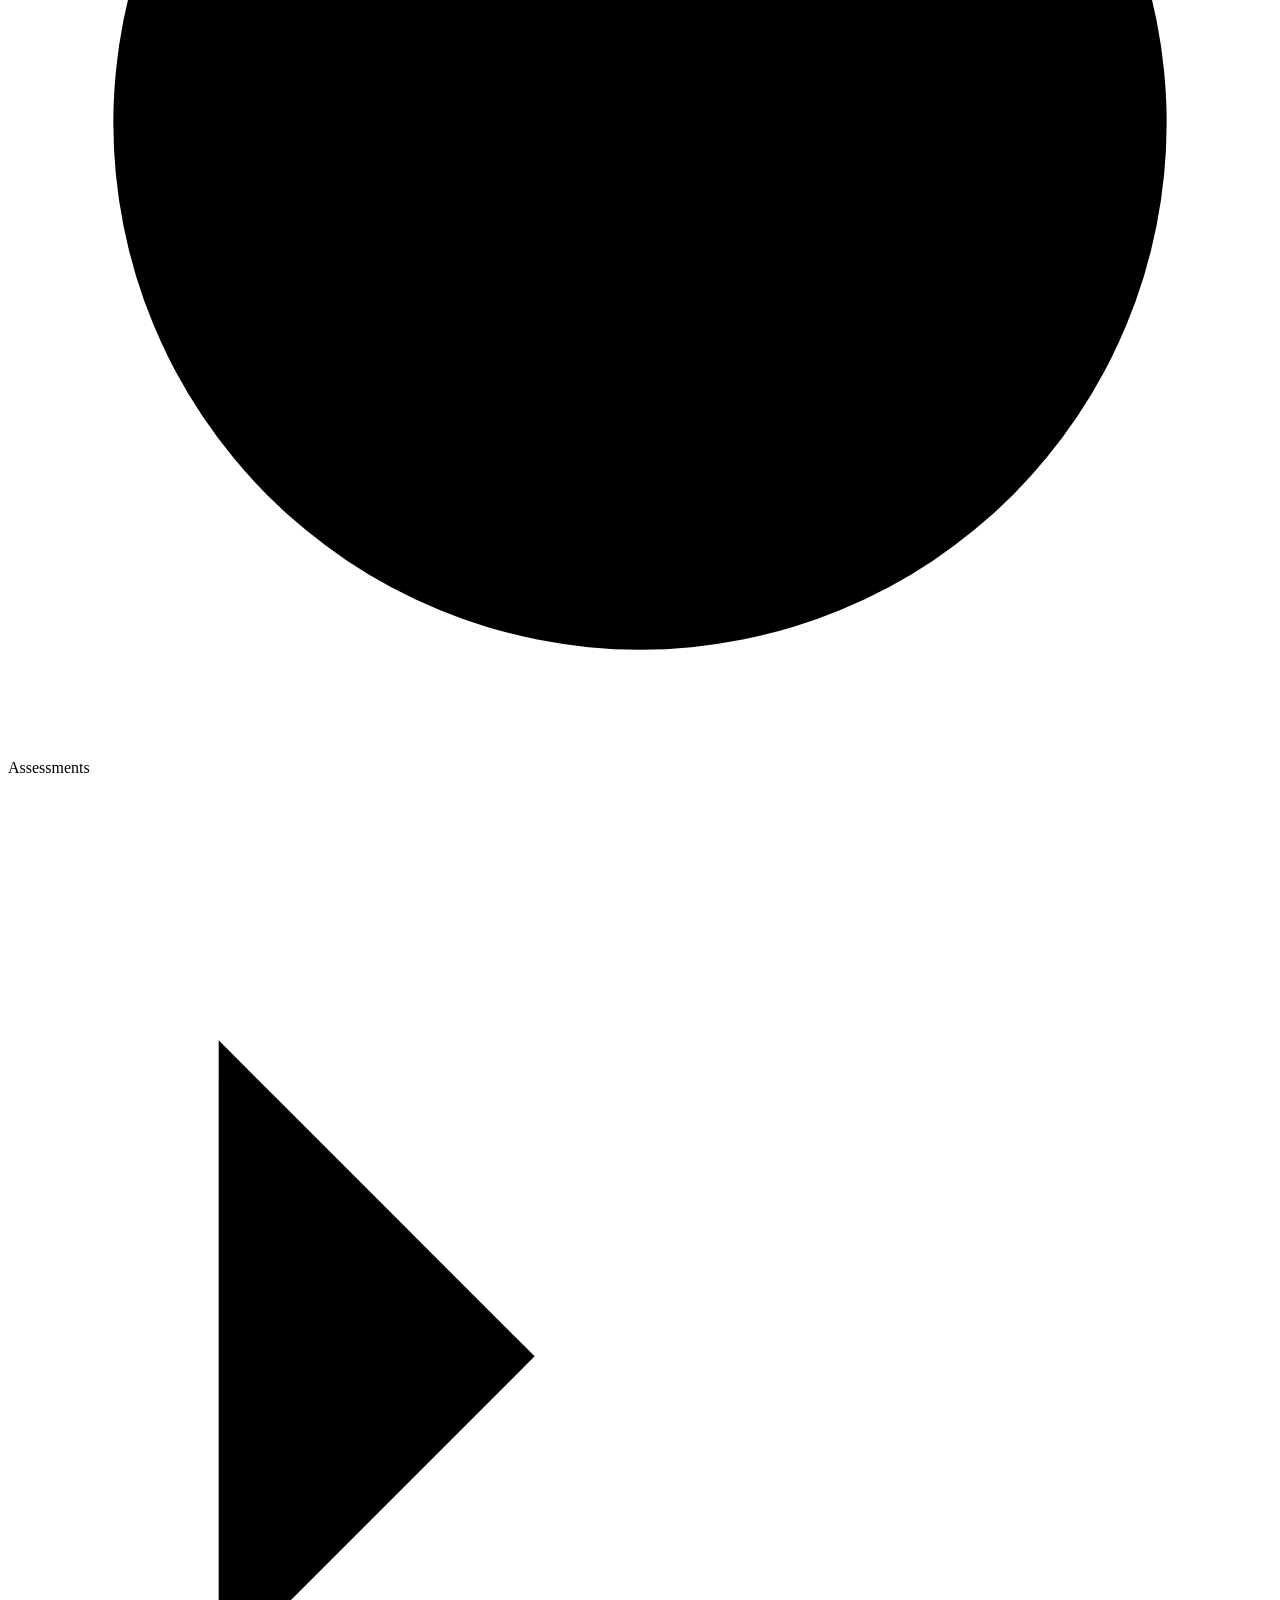
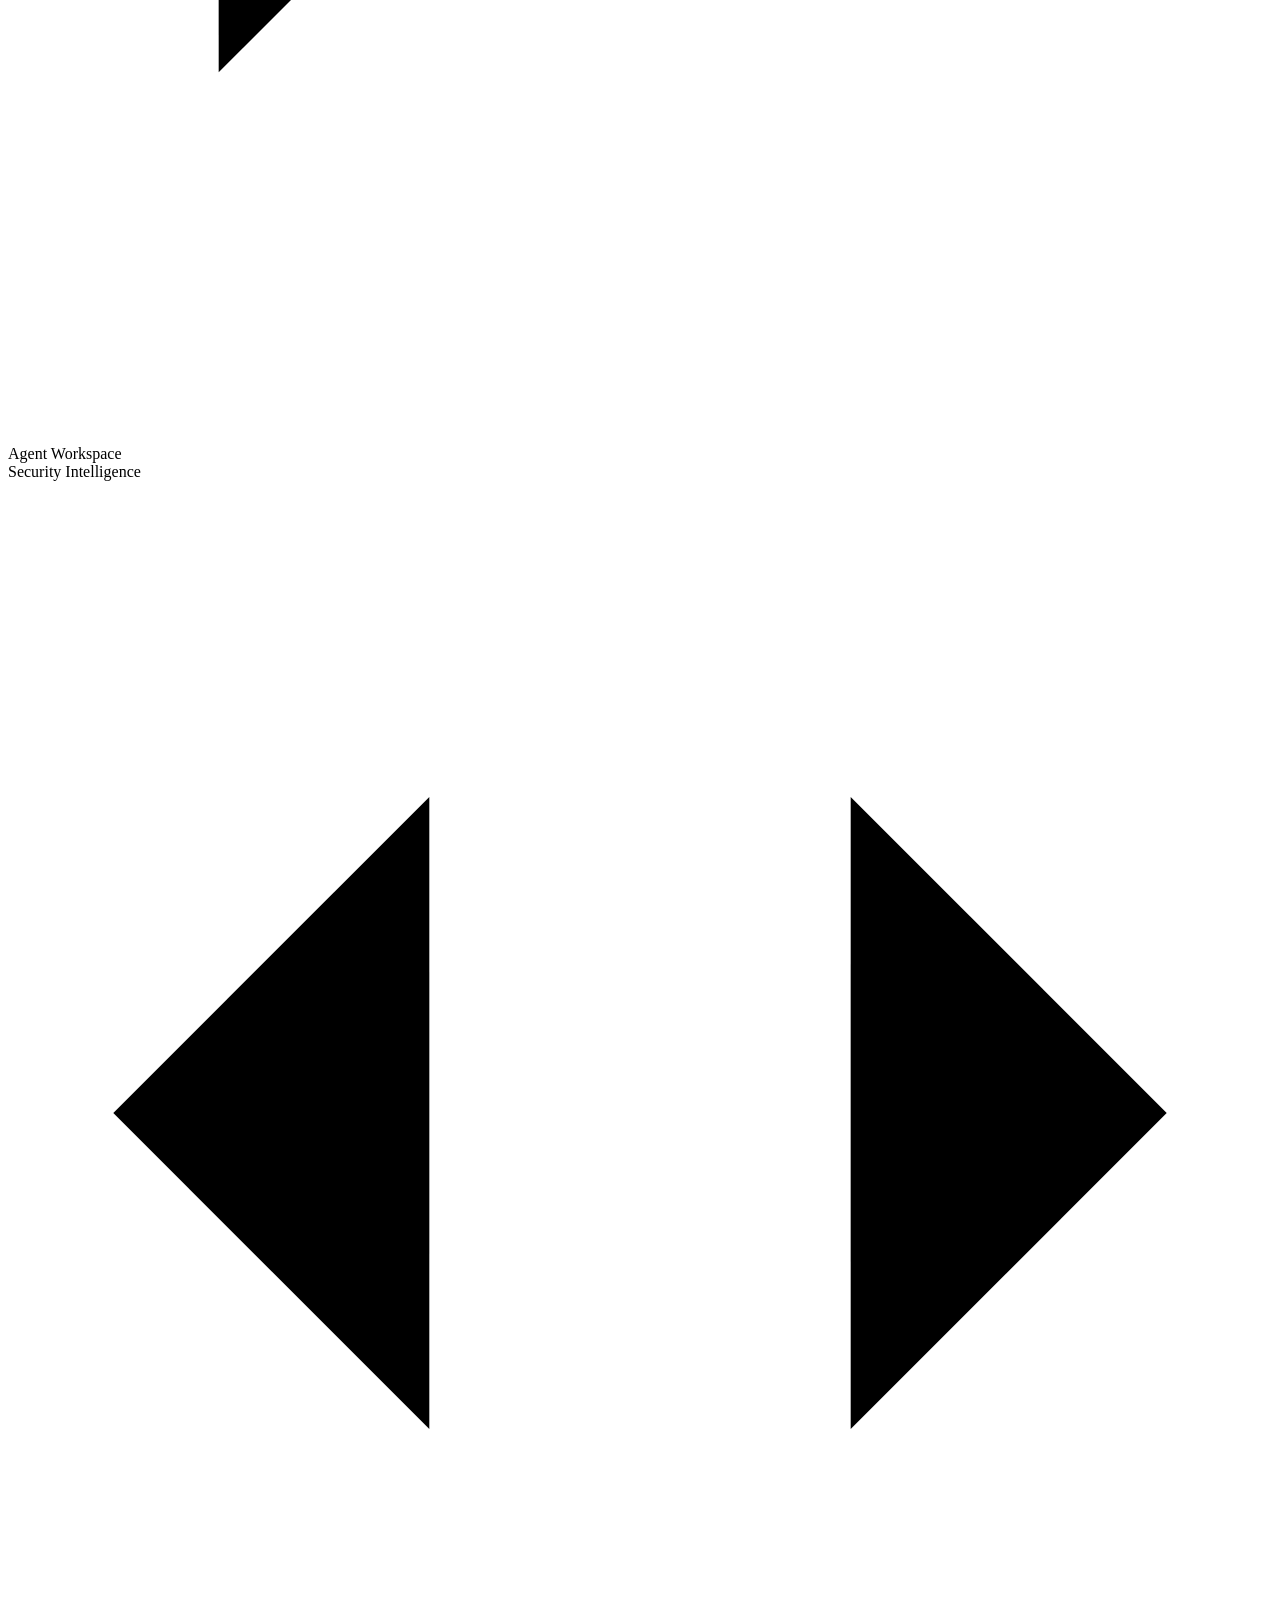
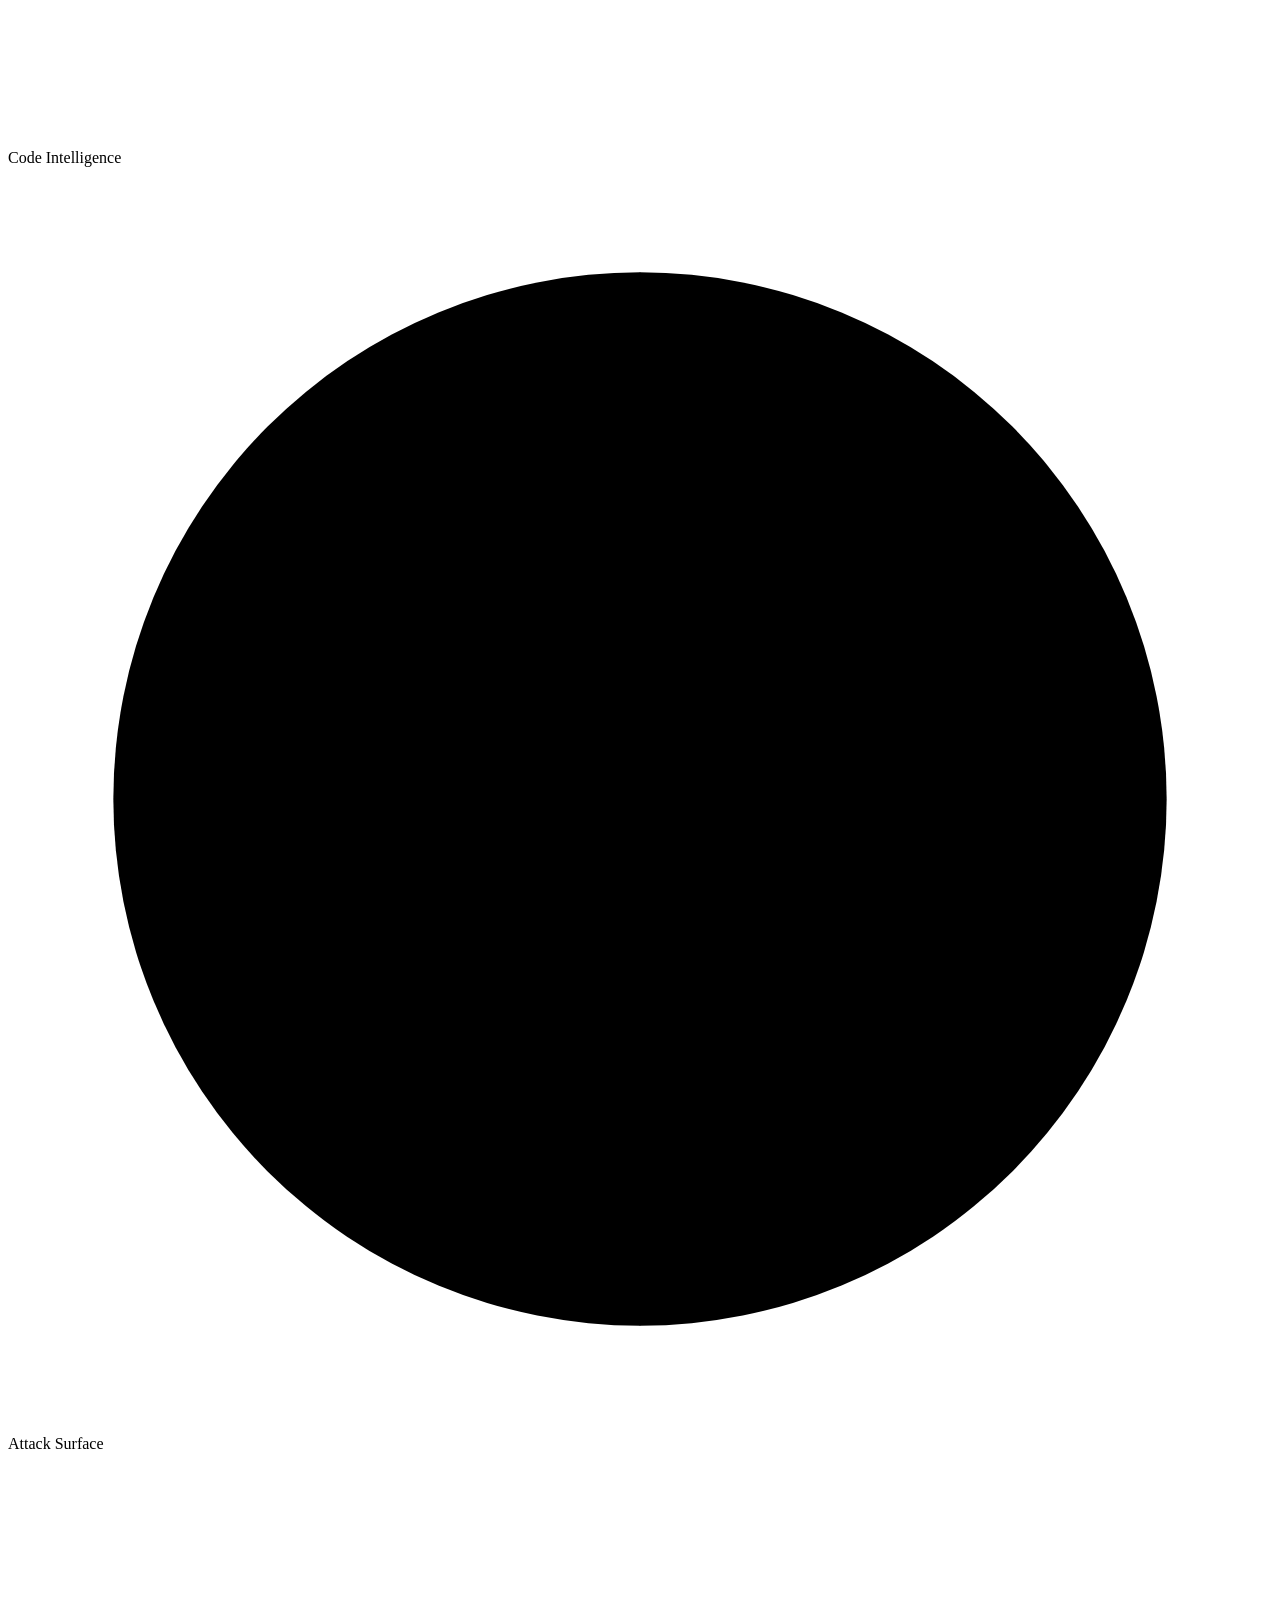
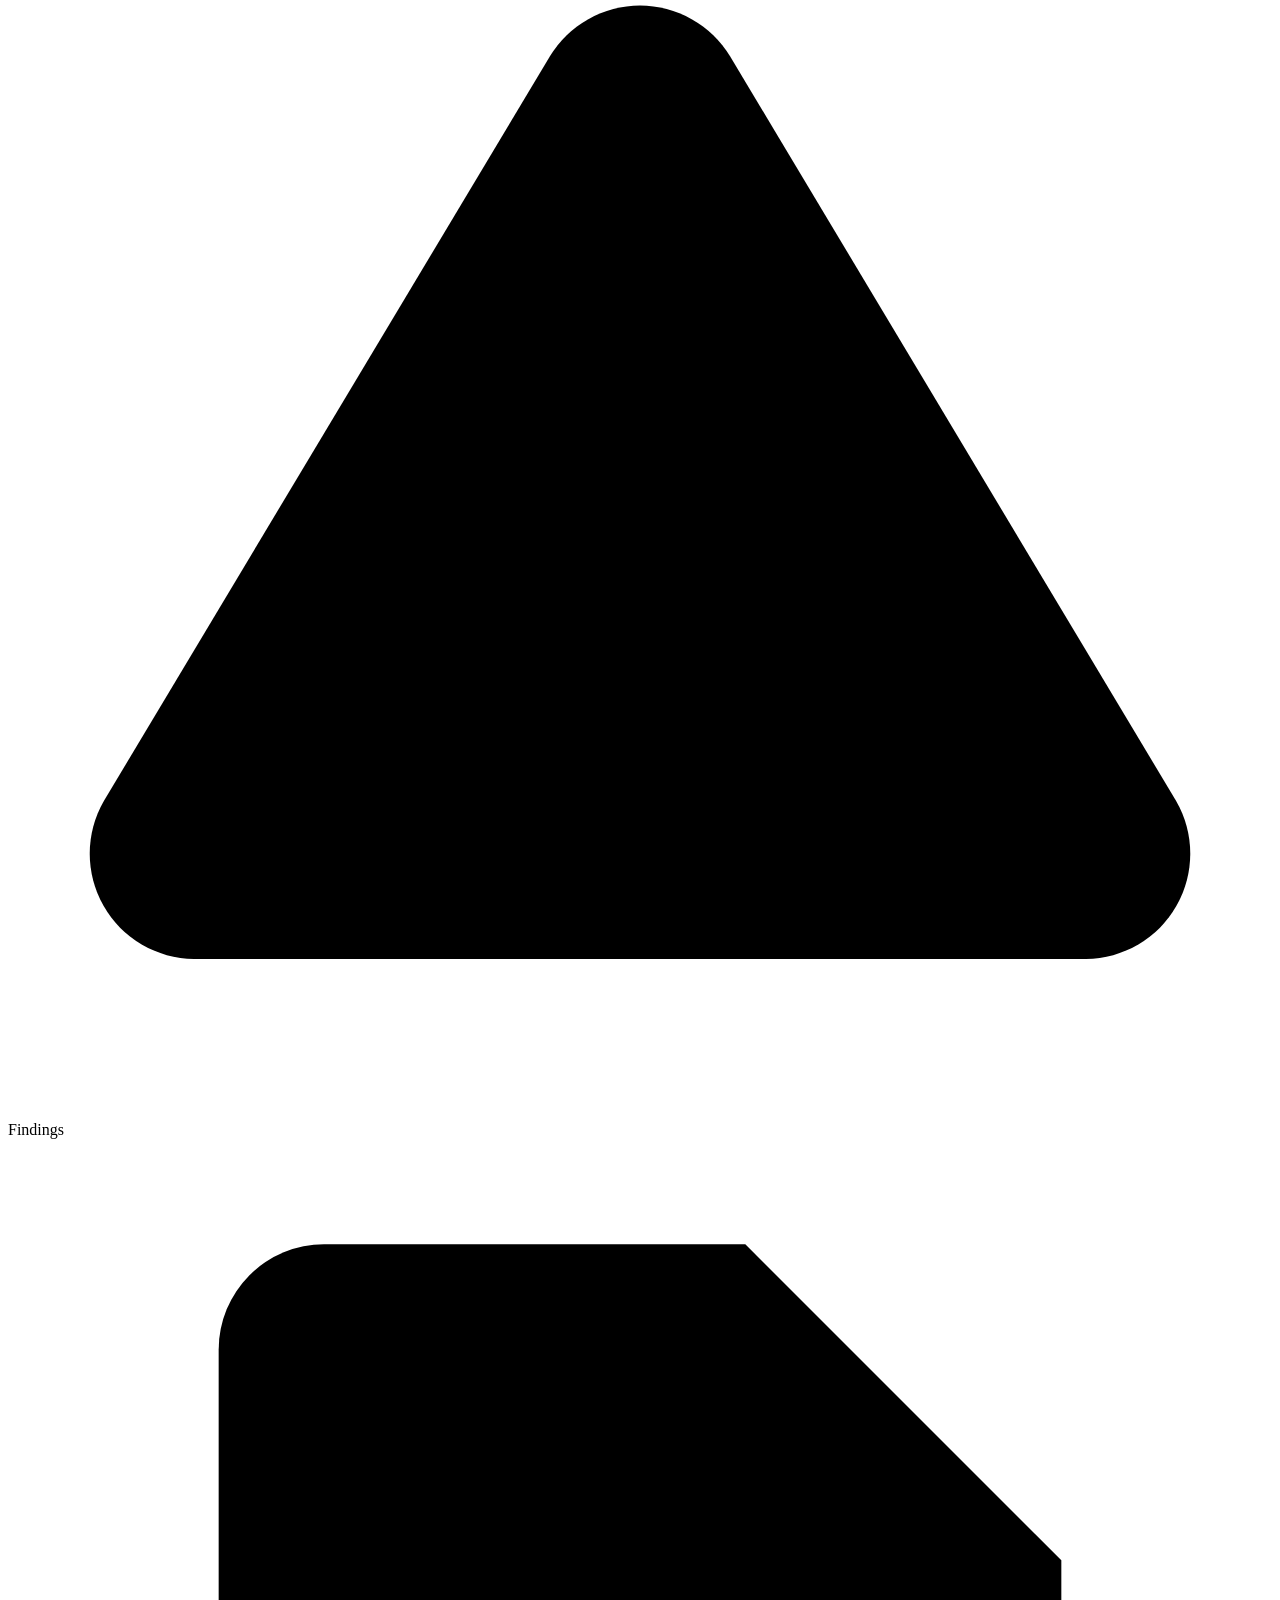
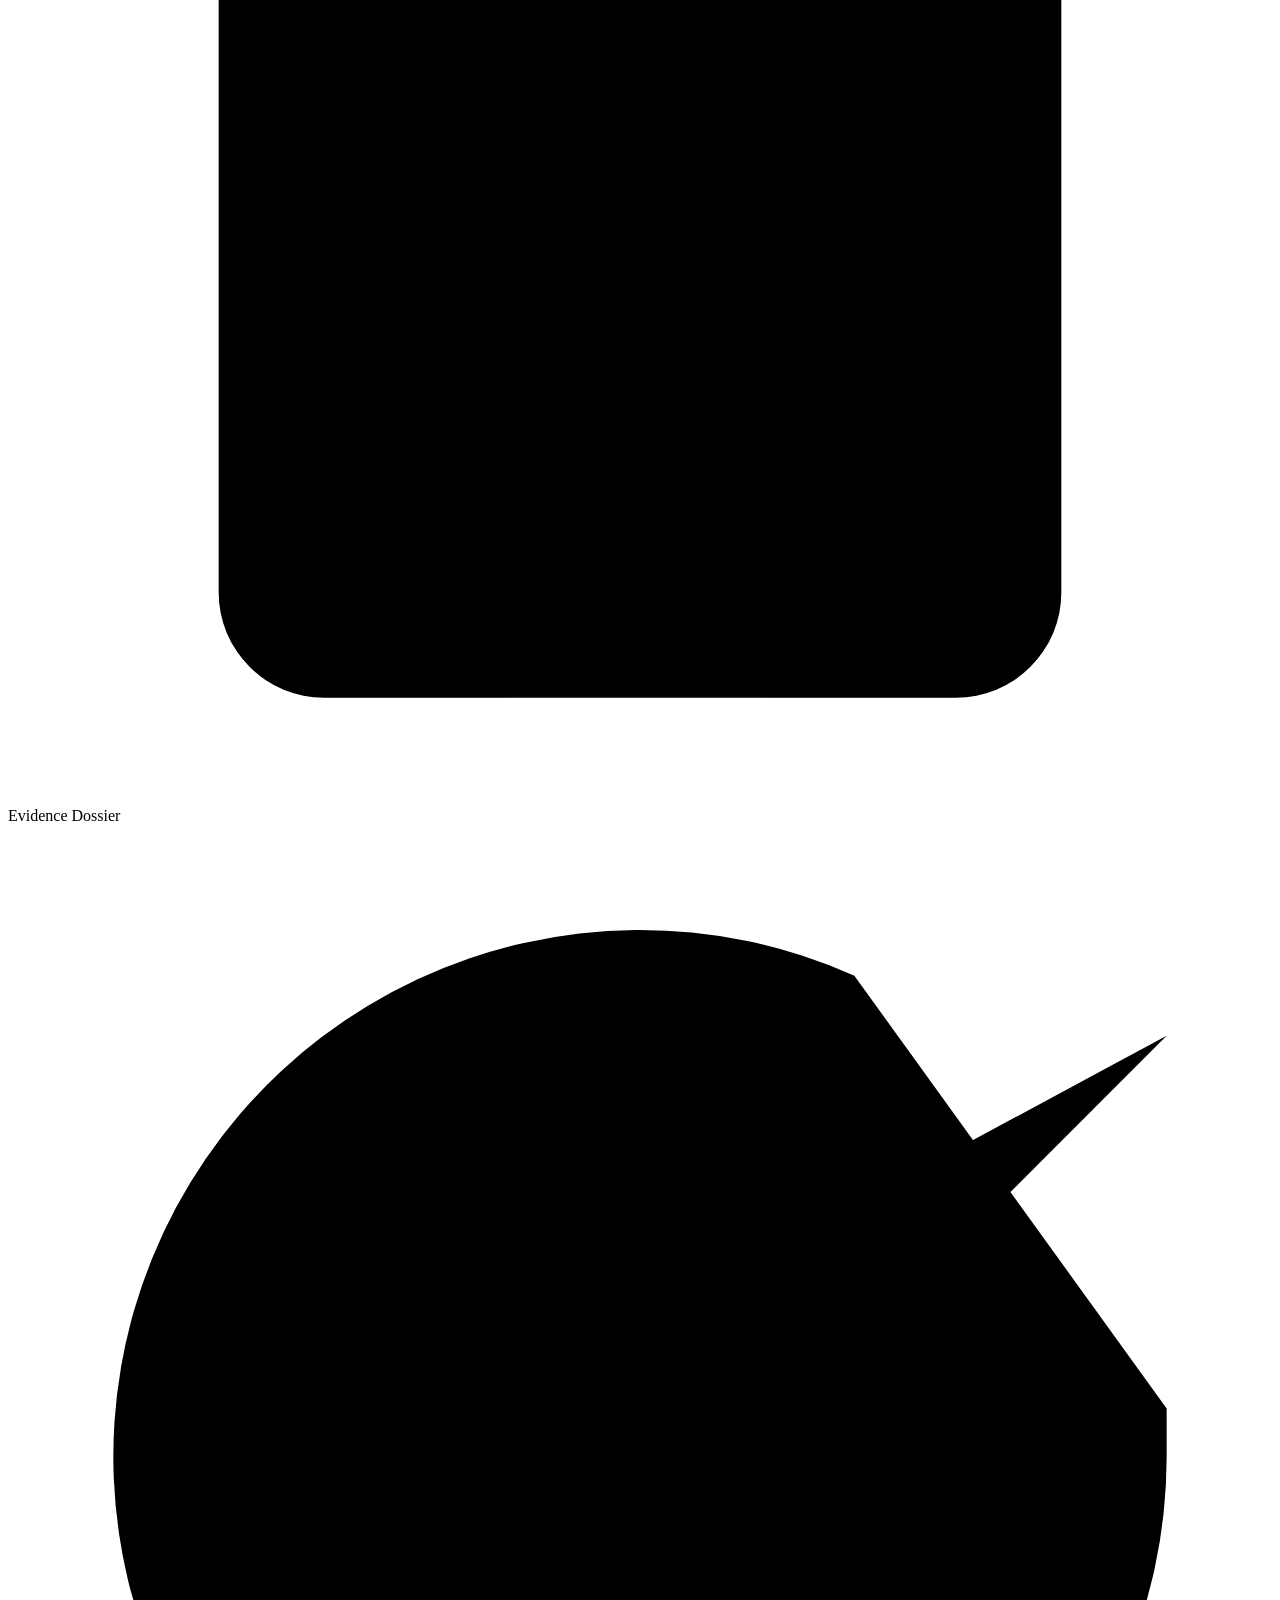
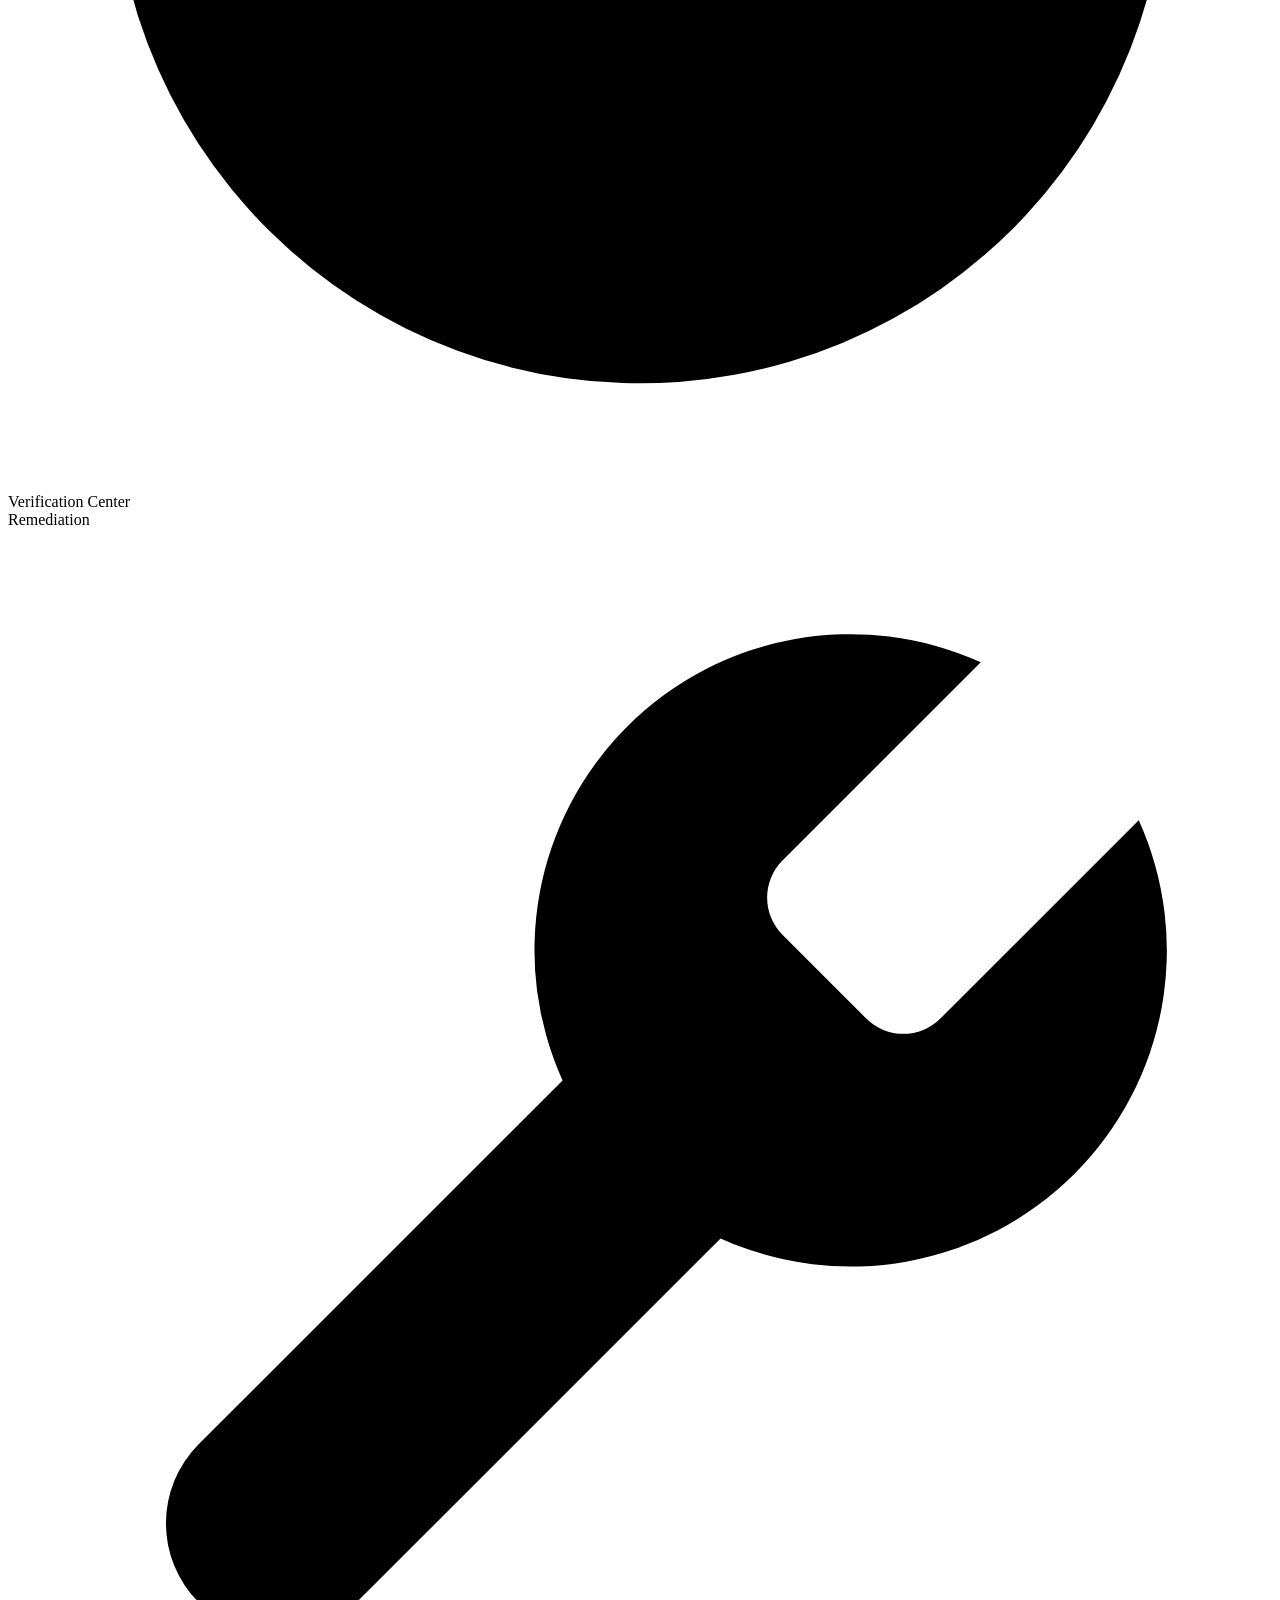
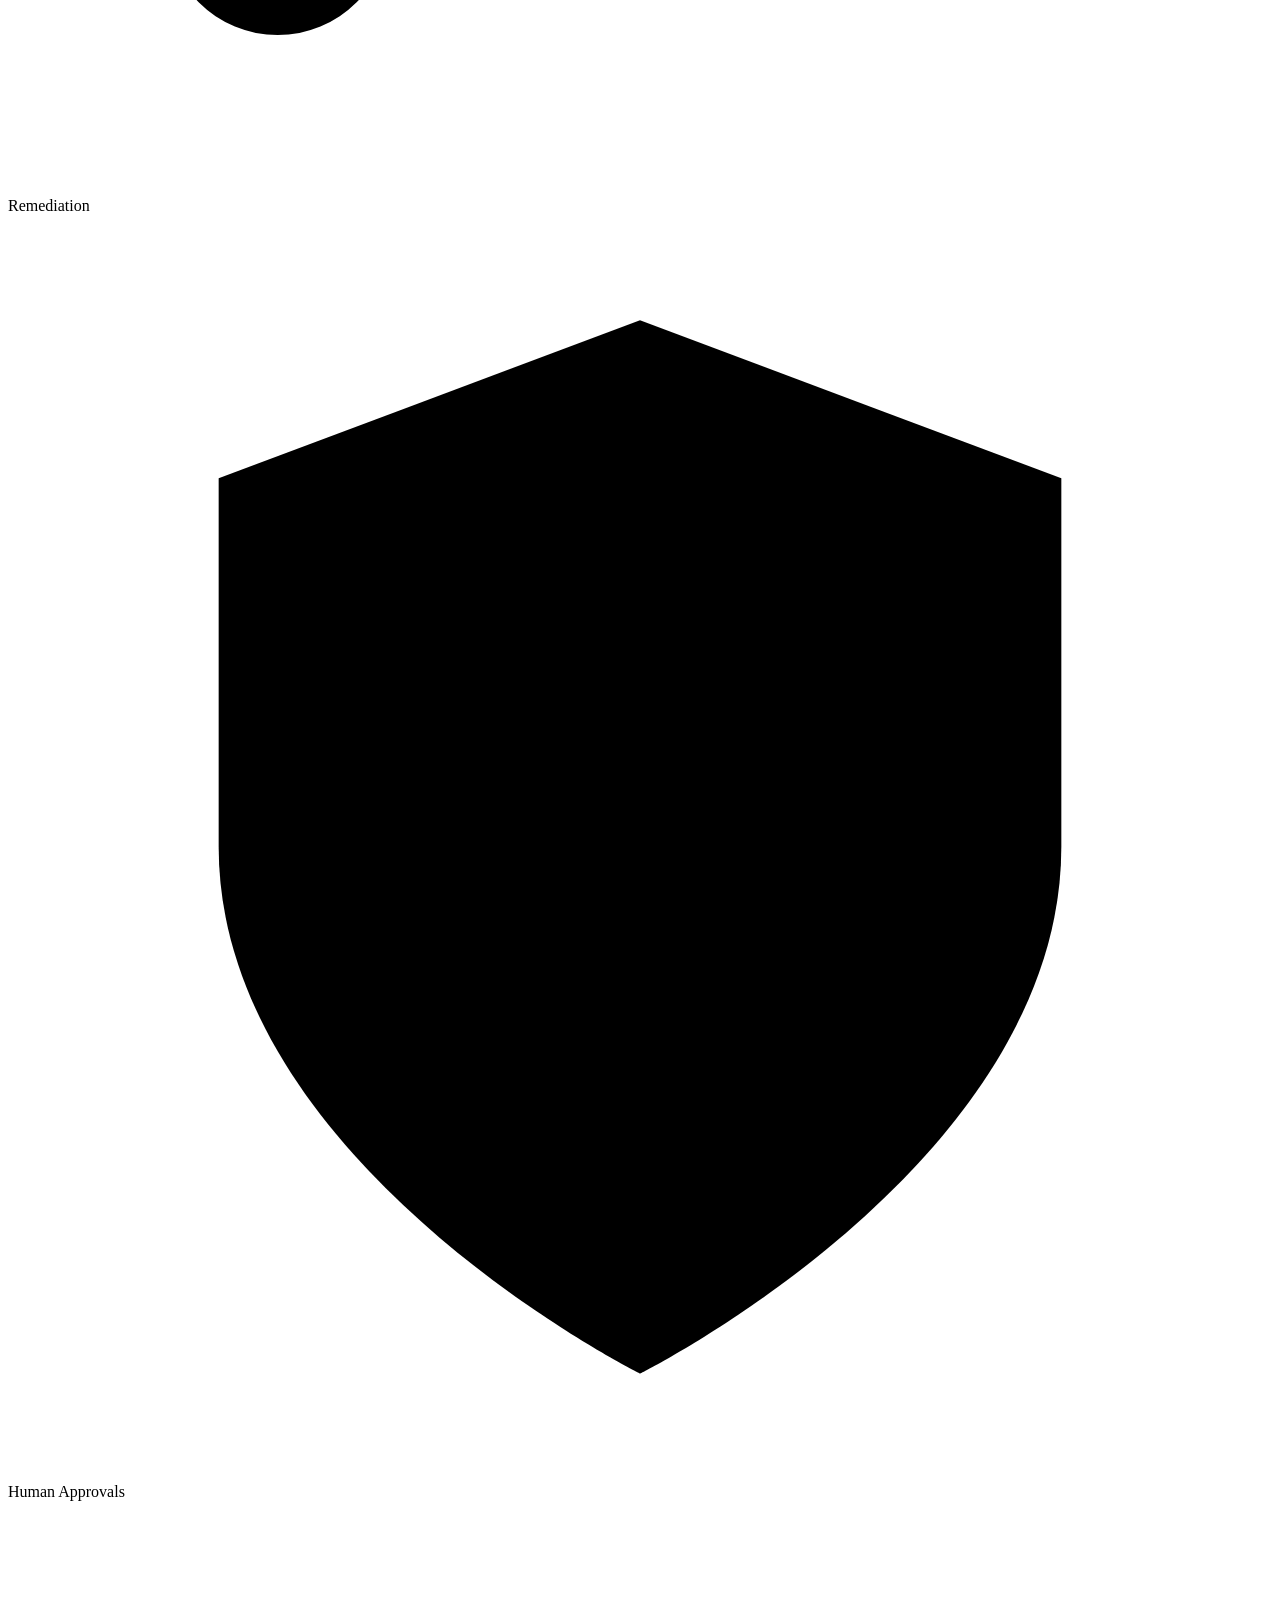
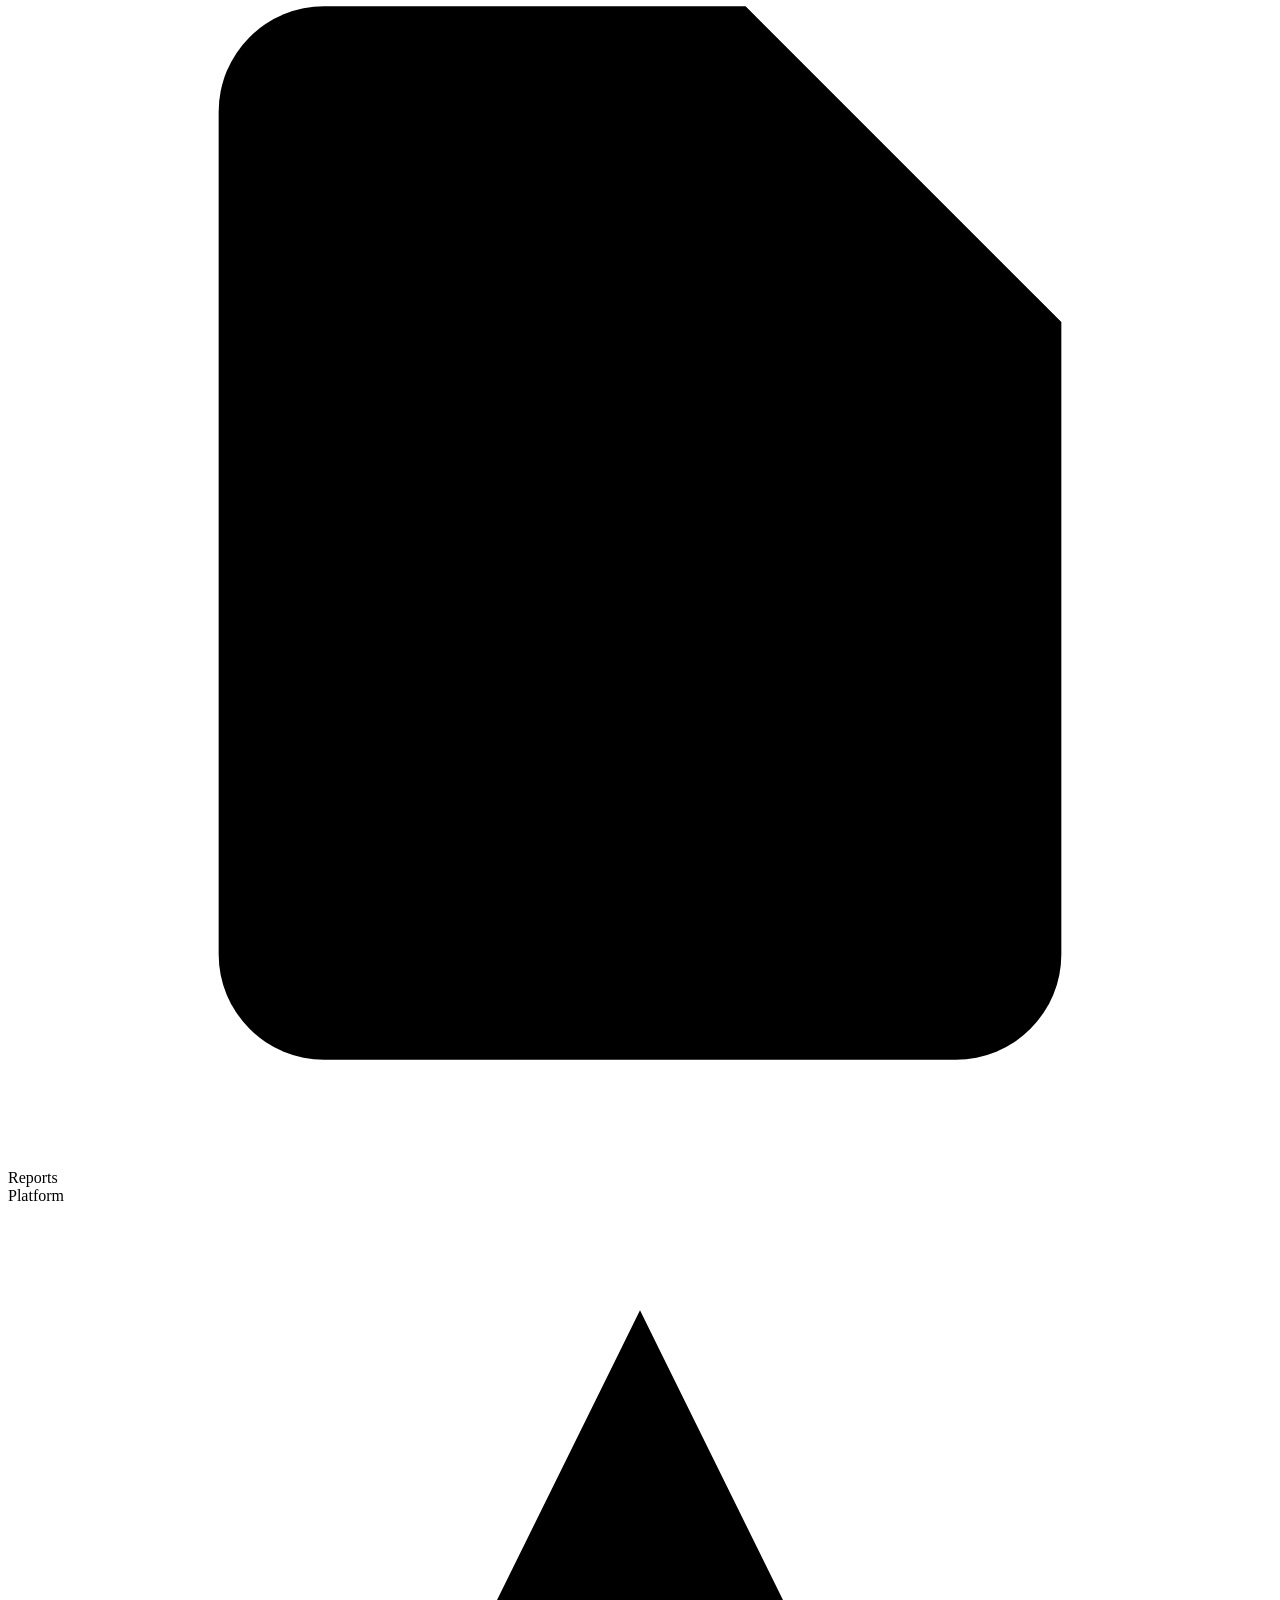
==== commit 48e80e75: "feat(ui): rebuild the console around real evidence, fix product bugs found while testing Frontend - " ====
--- a/frontend/index.html
+++ b/frontend/index.html
@@ -2,19 +2,23 @@
 <html lang="en">
 <head>
   <meta charset="UTF-8">
-  <meta name="viewport" content="width=device-width, initial-scale=1.0">
+  <meta name="viewport" content="width=device-width, initial-scale=1.0, viewport-fit=cover">
+  <meta name="theme-color" content="#090B1C">
+  <meta name="description" content="AegisTrace — autonomous multi-agent security platform. Code → runtime → verified proof. Only dynamically reproduced vulnerabilities become findings.">
   <title>AegisTrace — Autonomous AI Security Intelligence & Verified Remediation</title>
-  <link rel="stylesheet" href="/static/css/variables.css">
-  <link rel="stylesheet" href="/static/css/layout.css">
-  <link rel="stylesheet" href="/static/css/components.css">
+  <link rel="icon" type="image/svg+xml" href="/static/favicon.svg">
+  <link rel="stylesheet" href="/static/css/variables.css?v=__ASSET_V__">
+  <link rel="stylesheet" href="/static/css/layout.css?v=__ASSET_V__">
+  <link rel="stylesheet" href="/static/css/components.css?v=__ASSET_V__">
+  <link rel="stylesheet" href="/static/css/responsive.css?v=__ASSET_V__">
+  <link rel="stylesheet" href="/static/css/landing.css?v=__ASSET_V__">
   <link rel="preconnect" href="https://fonts.googleapis.com">
   <link rel="preconnect" href="https://fonts.gstatic.com" crossorigin>
   <link href="https://fonts.googleapis.com/css2?family=IBM+Plex+Mono:ital,wght@0,400;0,500;0,600;0,700;1,400&family=Inter:wght@300;400;500;600;700&family=Manrope:wght@400;500;600;700;800&display=swap" rel="stylesheet">
-  <script src="https://cdnjs.cloudflare.com/ajax/libs/gsap/3.12.5/gsap.min.js"></script>
 </head>
 <body>
   <!-- Global SVG Definitions for Cyber Gradients -->
-  <svg style="display:none" width="0" height="0">
+  <svg class="svg-defs" width="0" height="0" aria-hidden="true" focusable="false">
     <defs>
       <linearGradient id="cyberGradient" x1="0%" y1="0%" x2="100%" y2="100%">
         <stop offset="0%" stop-color="#793BFF" stop-opacity="0.9"/>
@@ -27,105 +31,105 @@
     </defs>
   </svg>
 
+  <!-- Mobile drawer scrim -->
+  <div class="drawer-scrim" id="drawer-scrim" aria-hidden="true"></div>
+
   <div id="app-container">
     <!-- Enterprise Cybersecurity Sidebar -->
-    <aside class="sidebar" id="main-sidebar">
-      <div class="sidebar-brand" id="brand-link">
-        <div class="user-avatar" style="width: 34px; height: 34px; background: linear-gradient(135deg, #793BFF, #426BFF); color: #fff; font-weight: 800; font-family: var(--font-mono); font-size: 0.9rem; border-radius: var(--radius-sm); box-shadow: 0 0 16px rgba(121,59,255,0.4);">AT</div>
-        <div>
+    <aside class="sidebar" id="main-sidebar" aria-label="Primary navigation">
+      <div class="sidebar-brand" id="brand-link" role="button" tabindex="0">
+        <div class="brand-mark">AT</div>
+        <div class="brand-text">
           <div class="brand-logo-text">AegisTrace</div>
           <div class="brand-tagline">Security Twin Platform</div>
         </div>
+        <button class="sidebar-close" id="sidebar-close" aria-label="Close navigation">&times;</button>
       </div>
 
       <nav class="sidebar-nav">
         <!-- 1. WORKSPACE -->
-        <div class="nav-section-title">WORKSPACE</div>
+        <div class="nav-section-title">Workspace</div>
         <a class="nav-item active" data-route="dashboard">
           <svg viewBox="0 0 24 24"><rect x="3" y="3" width="7" height="9"/><rect x="14" y="3" width="7" height="5"/><rect x="14" y="12" width="7" height="9"/><rect x="3" y="16" width="7" height="5"/></svg>
-          Overview
+          <span>Overview</span>
         </a>
         <a class="nav-item" data-route="projects">
           <svg viewBox="0 0 24 24"><path d="M22 19a2 2 0 0 1-2 2H4a2 2 0 0 1-2-2V5a2 2 0 0 1 2-2h5l2 3h9a2 2 0 0 1 2 2z"/></svg>
-          Projects
+          <span>Projects</span>
         </a>
         <a class="nav-item" data-route="wizard">
           <svg viewBox="0 0 24 24"><circle cx="12" cy="12" r="10"/><polygon points="16.24 7.76 14.12 14.12 7.76 16.24 9.88 9.88 16.24 7.76"/></svg>
-          Assessments
+          <span>Assessments</span>
         </a>
         <a class="nav-item" data-route="workspace">
           <svg viewBox="0 0 24 24"><polyline points="4 17 10 11 4 5"/><line x1="12" y1="19" x2="20" y2="19"/></svg>
-          Agent Workspace
+          <span>Agent Workspace</span>
         </a>
 
         <!-- 2. SECURITY INTELLIGENCE -->
-        <div class="nav-section-title">SECURITY INTELLIGENCE</div>
+        <div class="nav-section-title">Security Intelligence</div>
         <a class="nav-item" data-route="code_intel">
           <svg viewBox="0 0 24 24"><polyline points="16 18 22 12 16 6"/><polyline points="8 6 2 12 8 18"/></svg>
-          Code Intelligence
+          <span>Code Intelligence</span>
         </a>
         <a class="nav-item" data-route="surface">
           <svg viewBox="0 0 24 24"><circle cx="12" cy="12" r="10"/><line x1="2" y1="12" x2="22" y2="12"/><path d="M12 2a15.3 15.3 0 0 1 4 10 15.3 15.3 0 0 1-4 10 15.3 15.3 0 0 1-4-10 15.3 15.3 0 0 1 4-10z"/></svg>
-          Attack Surface
+          <span>Attack Surface</span>
         </a>
         <a class="nav-item" data-route="findings">
           <svg viewBox="0 0 24 24"><path d="M10.29 3.86L1.82 18a2 2 0 0 0 1.71 3h16.94a2 2 0 0 0 1.71-3L13.71 3.86a2 2 0 0 0-3.42 0z"/><line x1="12" y1="9" x2="12" y2="13"/><line x1="12" y1="17" x2="12.01" y2="17"/></svg>
-          Findings
+          <span>Findings</span>
         </a>
         <a class="nav-item" data-route="finding_details">
           <svg viewBox="0 0 24 24"><path d="M14 2H6a2 2 0 0 0-2 2v16a2 2 0 0 0 2 2h12a2 2 0 0 0 2-2V8z"/><line x1="16" y1="13" x2="8" y2="13"/><line x1="16" y1="17" x2="8" y2="17"/></svg>
-          Evidence Dossier
+          <span>Evidence Dossier</span>
         </a>
         <a class="nav-item" data-route="verification">
           <svg viewBox="0 0 24 24"><path d="M22 11.08V12a10 10 0 1 1-5.93-9.14"/><polyline points="22 4 12 14.01 9 11.01"/></svg>
-          Verification Center
+          <span>Verification Center</span>
         </a>
 
         <!-- 3. REMEDIATION -->
-        <div class="nav-section-title">REMEDIATION</div>
+        <div class="nav-section-title">Remediation</div>
         <a class="nav-item" data-route="remediation">
           <svg viewBox="0 0 24 24"><path d="M14.7 6.3a1 1 0 0 0 0 1.4l1.6 1.6a1 1 0 0 0 1.4 0l3.77-3.77a6 6 0 0 1-7.94 7.94l-6.91 6.91a2.12 2.12 0 0 1-3-3l6.91-6.91a6 6 0 0 1 7.94-7.94l-3.76 3.76z"/></svg>
-          Remediation
+          <span>Remediation</span>
         </a>
         <a class="nav-item" data-route="approvals">
           <svg viewBox="0 0 24 24"><path d="M12 22s8-4 8-10V5l-8-3-8 3v7c0 6 8 10 8 10z"/><polyline points="9 12 11 14 15 10"/></svg>
-          Human Approvals
+          <span>Human Approvals</span>
         </a>
         <a class="nav-item" data-route="reports">
           <svg viewBox="0 0 24 24"><path d="M14 2H6a2 2 0 0 0-2 2v16a2 2 0 0 0 2 2h12a2 2 0 0 0 2-2V8z"/><polyline points="14 2 14 8 20 8"/></svg>
-          Reports
+          <span>Reports</span>
         </a>
 
         <!-- 4. PLATFORM -->
-        <div class="nav-section-title">PLATFORM</div>
+        <div class="nav-section-title">Platform</div>
         <a class="nav-item" data-route="skills">
           <svg viewBox="0 0 24 24"><polygon points="12 2 15.09 8.26 22 9.27 17 14.14 18.18 21.02 12 17.77 5.82 21.02 7 14.14 2 9.27 8.91 8.26 12 2"/></svg>
-          Skills Library
+          <span>Skills Library</span>
         </a>
         <a class="nav-item" data-route="benchmarks">
           <svg viewBox="0 0 24 24"><line x1="18" y1="20" x2="18" y2="10"/><line x1="12" y1="20" x2="12" y2="4"/><line x1="6" y1="20" x2="6" y2="14"/></svg>
-          Benchmarks
+          <span>Benchmarks</span>
         </a>
         <a class="nav-item" data-route="settings">
           <svg viewBox="0 0 24 24"><circle cx="12" cy="12" r="3"/><path d="M19.4 15a1.65 1.65 0 0 0 .33 1.82l.06.06a2 2 0 0 1 0 2.83 2 2 0 0 1-2.83 0l-.06-.06a1.65 1.65 0 0 0-1.82-.33 1.65 1.65 0 0 0-1 1.51V21a2 2 0 0 1-2 2 2 2 0 0 1-2-2v-.09A1.65 1.65 0 0 0 9 19.4a1.65 1.65 0 0 0-1.82.33l-.06.06a2 2 0 0 1-2.83 0 2 2 0 0 1 0-2.83l.06-.06a1.65 1.65 0 0 0 .33-1.82 1.65 1.65 0 0 0-1.51-1H3a2 2 0 0 1-2-2 2 2 0 0 1 2-2h.09A1.65 1.65 0 0 0 4.6 9a1.65 1.65 0 0 0-.33-1.82l-.06-.06a2 2 0 0 1 0-2.83 2 2 0 0 1 2.83 0l.06.06a1.65 1.65 0 0 0 1.82.33H9a1.65 1.65 0 0 0 1-1.51V3a2 2 0 0 1 2-2 2 2 0 0 1 2 2v.09a1.65 1.65 0 0 0 1 1.51 1.65 1.65 0 0 0 1.82-.33l.06-.06a2 2 0 0 1 2.83 0 2 2 0 0 1 0 2.83l-.06.06a1.65 1.65 0 0 0-.33 1.82V9a1.65 1.65 0 0 0 1.51 1H21a2 2 0 0 1 2 2 2 2 0 0 1-2 2h-.09a1.65 1.65 0 0 0-1.51 1z"/></svg>
-          Settings
+          <span>Settings</span>
         </a>
         <a class="nav-item" data-route="supporting">
           <svg viewBox="0 0 24 24"><path d="M18 8A6 6 0 0 0 6 8c0 7-3 9-3 9h18s-3-2-3-9"/><path d="M13.73 21a2 2 0 0 1-3.46 0"/></svg>
-          Supporting Screens
-        </a>
-        <a class="nav-item" data-route="auth">
-          <svg viewBox="0 0 24 24"><rect x="3" y="11" width="18" height="11" rx="2" ry="2"/><path d="M7 11V7a5 5 0 0 1 10 0v4"/></svg>
-          Authentication
+          <span>Supporting Screens</span>
         </a>
         <a class="nav-item" data-route="landing">
           <svg viewBox="0 0 24 24"><polygon points="12 2 2 7 12 12 22 7 12 2"/><polyline points="2 17 12 22 22 17"/><polyline points="2 12 12 17 22 12"/></svg>
-          Landing Hero
+          <span>Landing Hero</span>
         </a>
       </nav>
 
       <div class="sidebar-footer">
-        <div class="user-avatar" style="background: var(--bg-surface-elevated); color: var(--cyan-accent); font-family: var(--font-mono); font-weight: 700; border: 1px solid var(--border-cyan);">AL</div>
+        <div class="user-avatar sidebar-avatar">AL</div>
         <div class="user-info">
           <div class="user-name">Security Lead</div>
           <div class="user-role">admin@aegistrace.sec</div>
@@ -137,33 +141,42 @@
     <div class="main-wrapper" id="main-wrapper">
       <header class="topbar" id="interior-topbar">
         <div class="topbar-left">
+          <button class="icon-btn hamburger" id="btn-hamburger" aria-label="Open navigation">
+            <svg viewBox="0 0 24 24"><line x1="3" y1="6" x2="21" y2="6"/><line x1="3" y1="12" x2="21" y2="12"/><line x1="3" y1="18" x2="21" y2="18"/></svg>
+          </button>
+
           <div class="breadcrumb-path">
-            <span>AegisTrace</span>
-            <span style="color: var(--cyan-accent);">&bull;</span>
+            <span class="crumb-root">AegisTrace</span>
+            <span class="crumb-sep">&bull;</span>
             <span class="current" id="breadcrumb-current">Dashboard</span>
           </div>
 
           <div class="project-select-wrapper">
-            <select class="project-select" id="global-project-select">
+            <select class="project-select" id="global-project-select" aria-label="Active project">
               <option value="prj_default">Enterprise Core API</option>
-              <option value="prj_112233445566">TRUSTLINE Medical Engine</option>
             </select>
           </div>
         </div>
 
         <div class="topbar-right">
-          <div class="live-pill">
+          <button class="cmd-trigger" id="btn-command" aria-label="Open command palette">
+            <svg viewBox="0 0 24 24"><circle cx="11" cy="11" r="7"/><line x1="21" y1="21" x2="16.65" y2="16.65"/></svg>
+            <span class="cmd-trigger-label">Search or jump to…</span>
+            <kbd>⌘K</kbd>
+          </button>
+
+          <div class="live-pill" id="live-pill">
             <span class="green-dot"></span>
-            <span class="live-tag">LIVE</span>
-            <span class="status-text">Neural Defense Armed</span>
+            <span class="live-tag">Live</span>
+            <span class="status-text" id="live-status-text">Neural Defense Armed</span>
           </div>
 
-          <button class="btn btn-secondary btn-sm" id="btn-toggle-landing">
+          <button class="btn btn-secondary btn-sm hide-sm" id="btn-toggle-landing">
             Landing Hero
           </button>
 
           <button class="btn btn-primary btn-sm" id="btn-new-assessment">
-            + New Assessment
+            <span class="btn-plus">+</span><span class="hide-xs"> New Assessment</span>
           </button>
         </div>
       </header>
@@ -174,12 +187,29 @@
     </div>
   </div>
 
+  <!-- Command Palette -->
+  <div class="cmdk-overlay" id="cmdk-overlay">
+    <div class="cmdk-dialog" role="dialog" aria-modal="true" aria-label="Command palette">
+      <div class="cmdk-input-row">
+        <svg viewBox="0 0 24 24" class="cmdk-icon"><circle cx="11" cy="11" r="7"/><line x1="21" y1="21" x2="16.65" y2="16.65"/></svg>
+        <input id="cmdk-input" class="cmdk-input" placeholder="Search views, findings, actions…" autocomplete="off" spellcheck="false">
+        <kbd class="cmdk-esc">ESC</kbd>
+      </div>
+      <div class="cmdk-results" id="cmdk-results"></div>
+      <div class="cmdk-foot">
+        <span><kbd>↑</kbd><kbd>↓</kbd> navigate</span>
+        <span><kbd>↵</kbd> open</span>
+        <span id="cmdk-hint">18 destinations</span>
+      </div>
+    </div>
+  </div>
+
   <!-- Global Modal Drawer -->
   <div class="modal-overlay" id="global-modal">
     <div class="modal-dialog">
       <div class="modal-header">
         <h3 class="modal-title" id="modal-title">Modal Title</h3>
-        <button class="modal-close" id="modal-close-btn">&times;</button>
+        <button class="modal-close" id="modal-close-btn" aria-label="Close">&times;</button>
       </div>
       <div class="modal-body" id="modal-body"></div>
       <div class="modal-footer" id="modal-footer">
@@ -189,8 +219,8 @@
   </div>
 
   <!-- Toast Container -->
-  <div id="toast-container"></div>
-
-  <script type="module" src="/static/js/app.js"></script>
+  <div id="toast-container" aria-live="polite"></div>
+
+  <script type="module" src="/static/js/app.js?v=__ASSET_V__"></script>
 </body>
 </html>
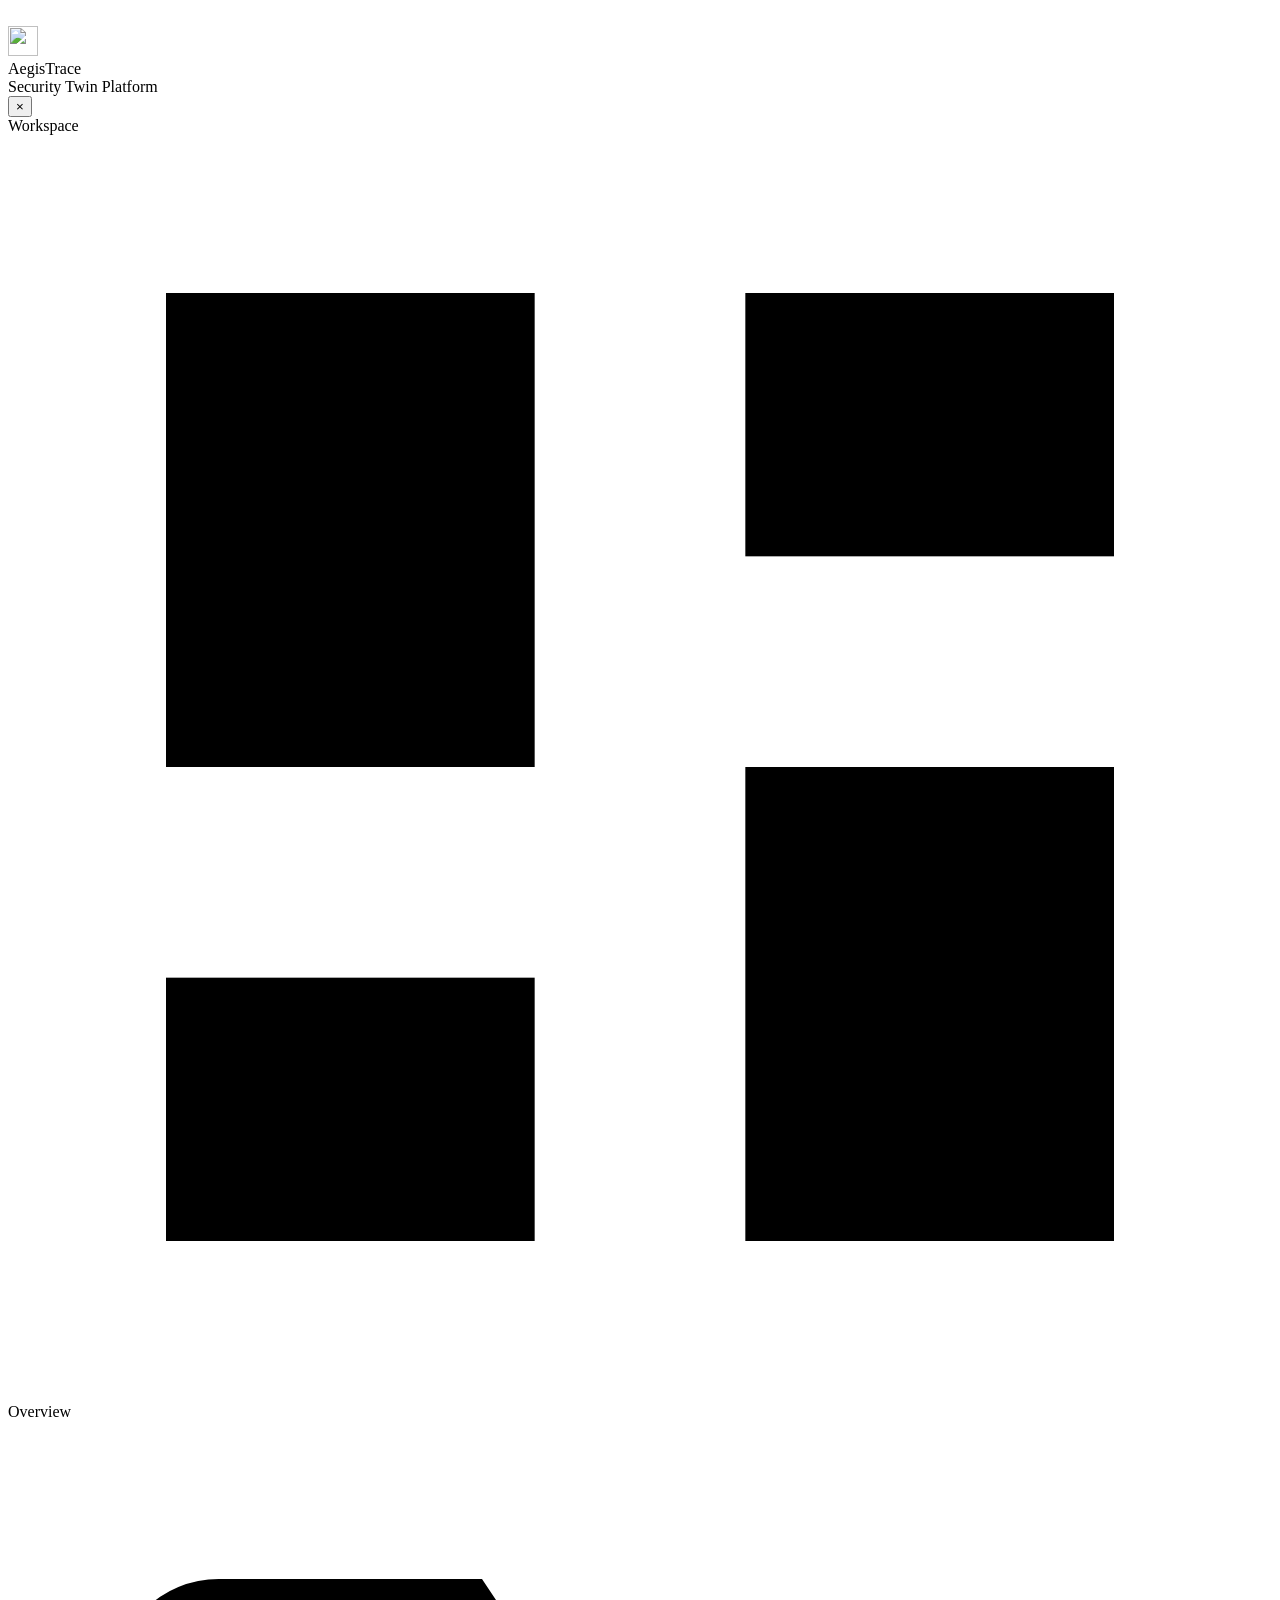
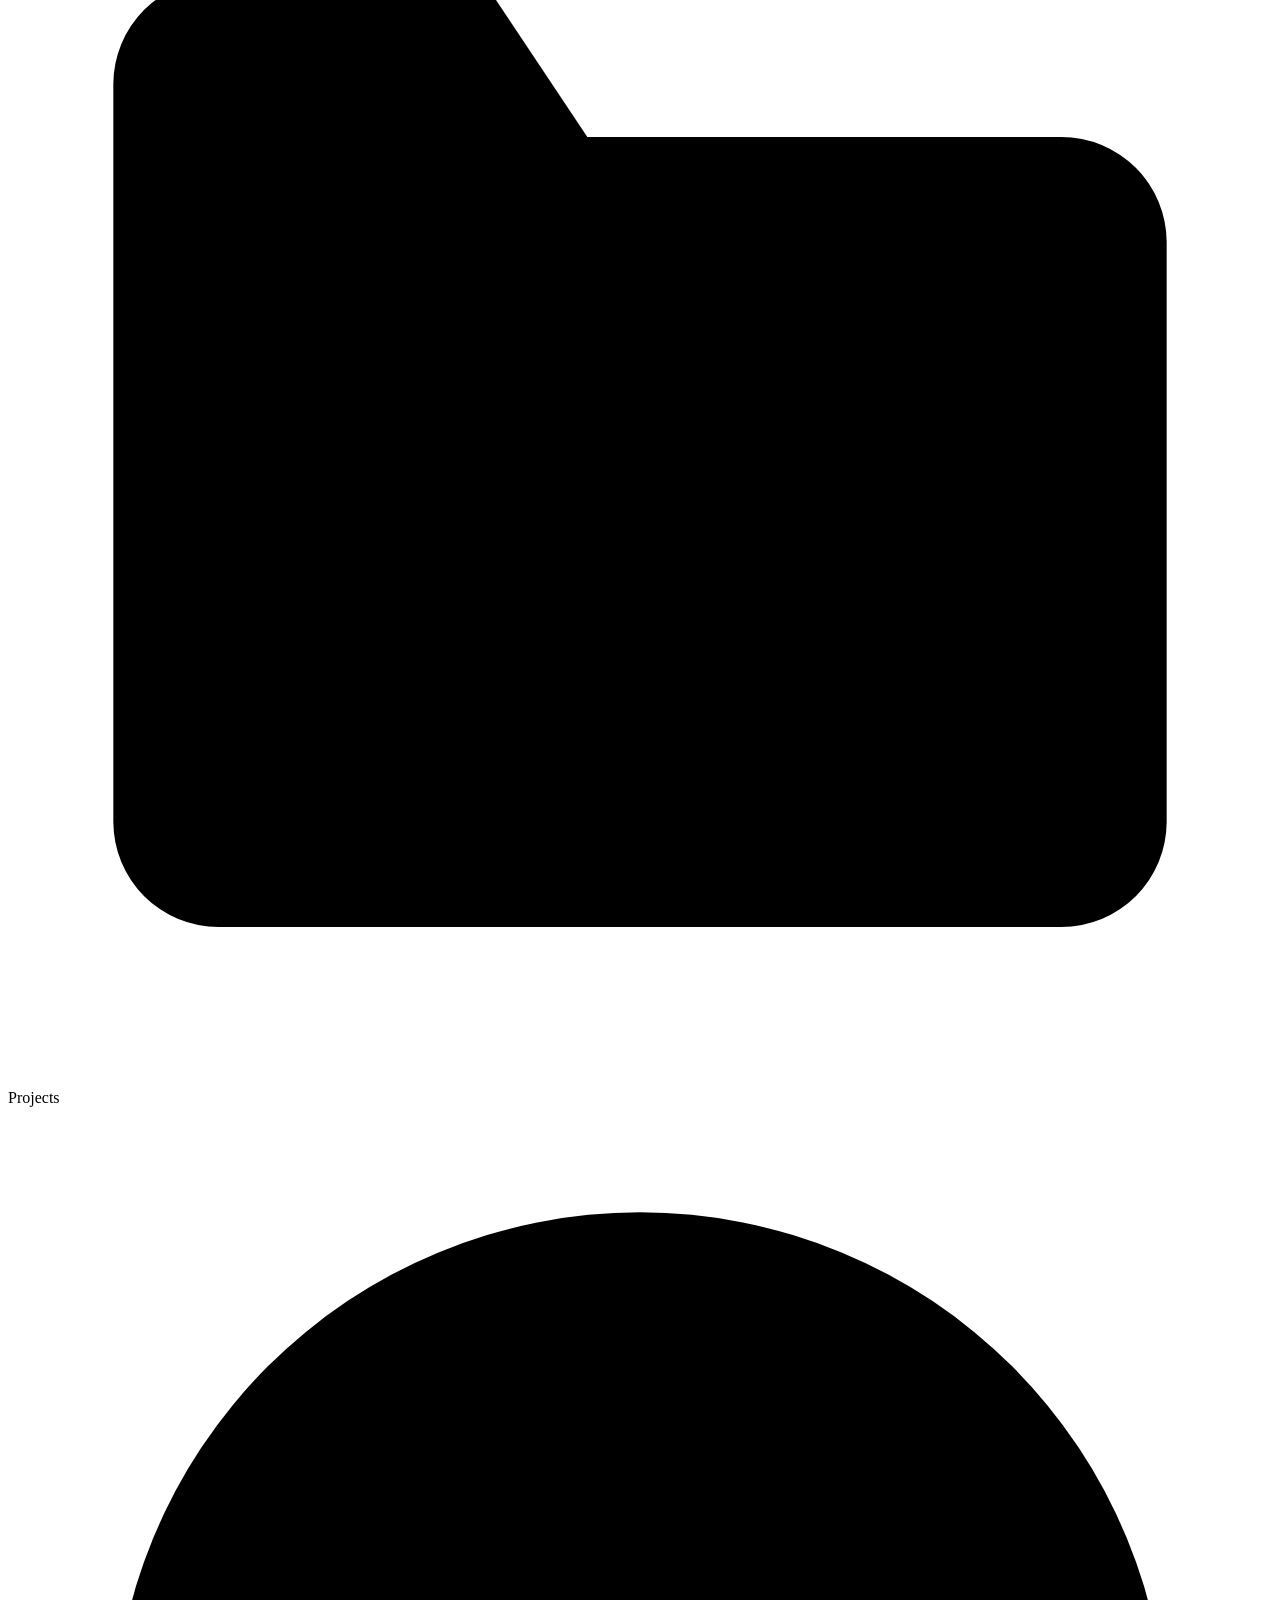
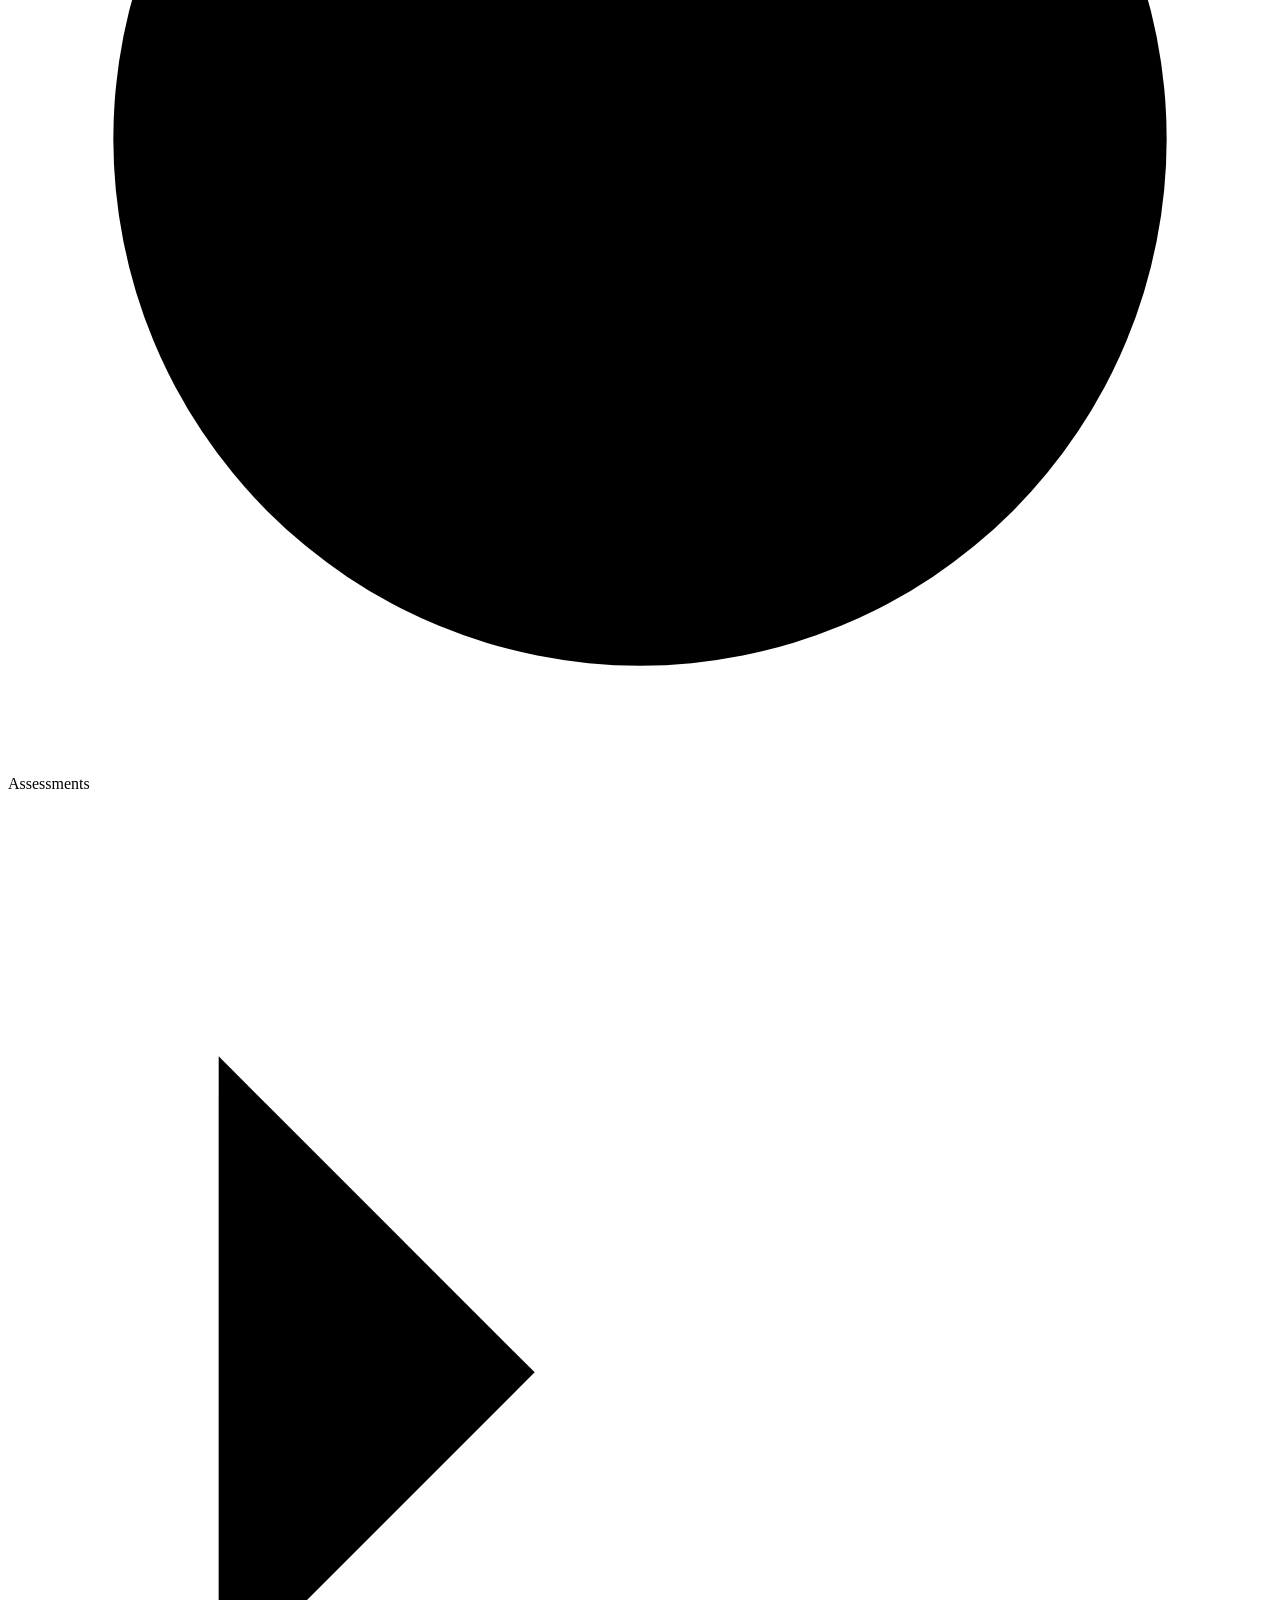
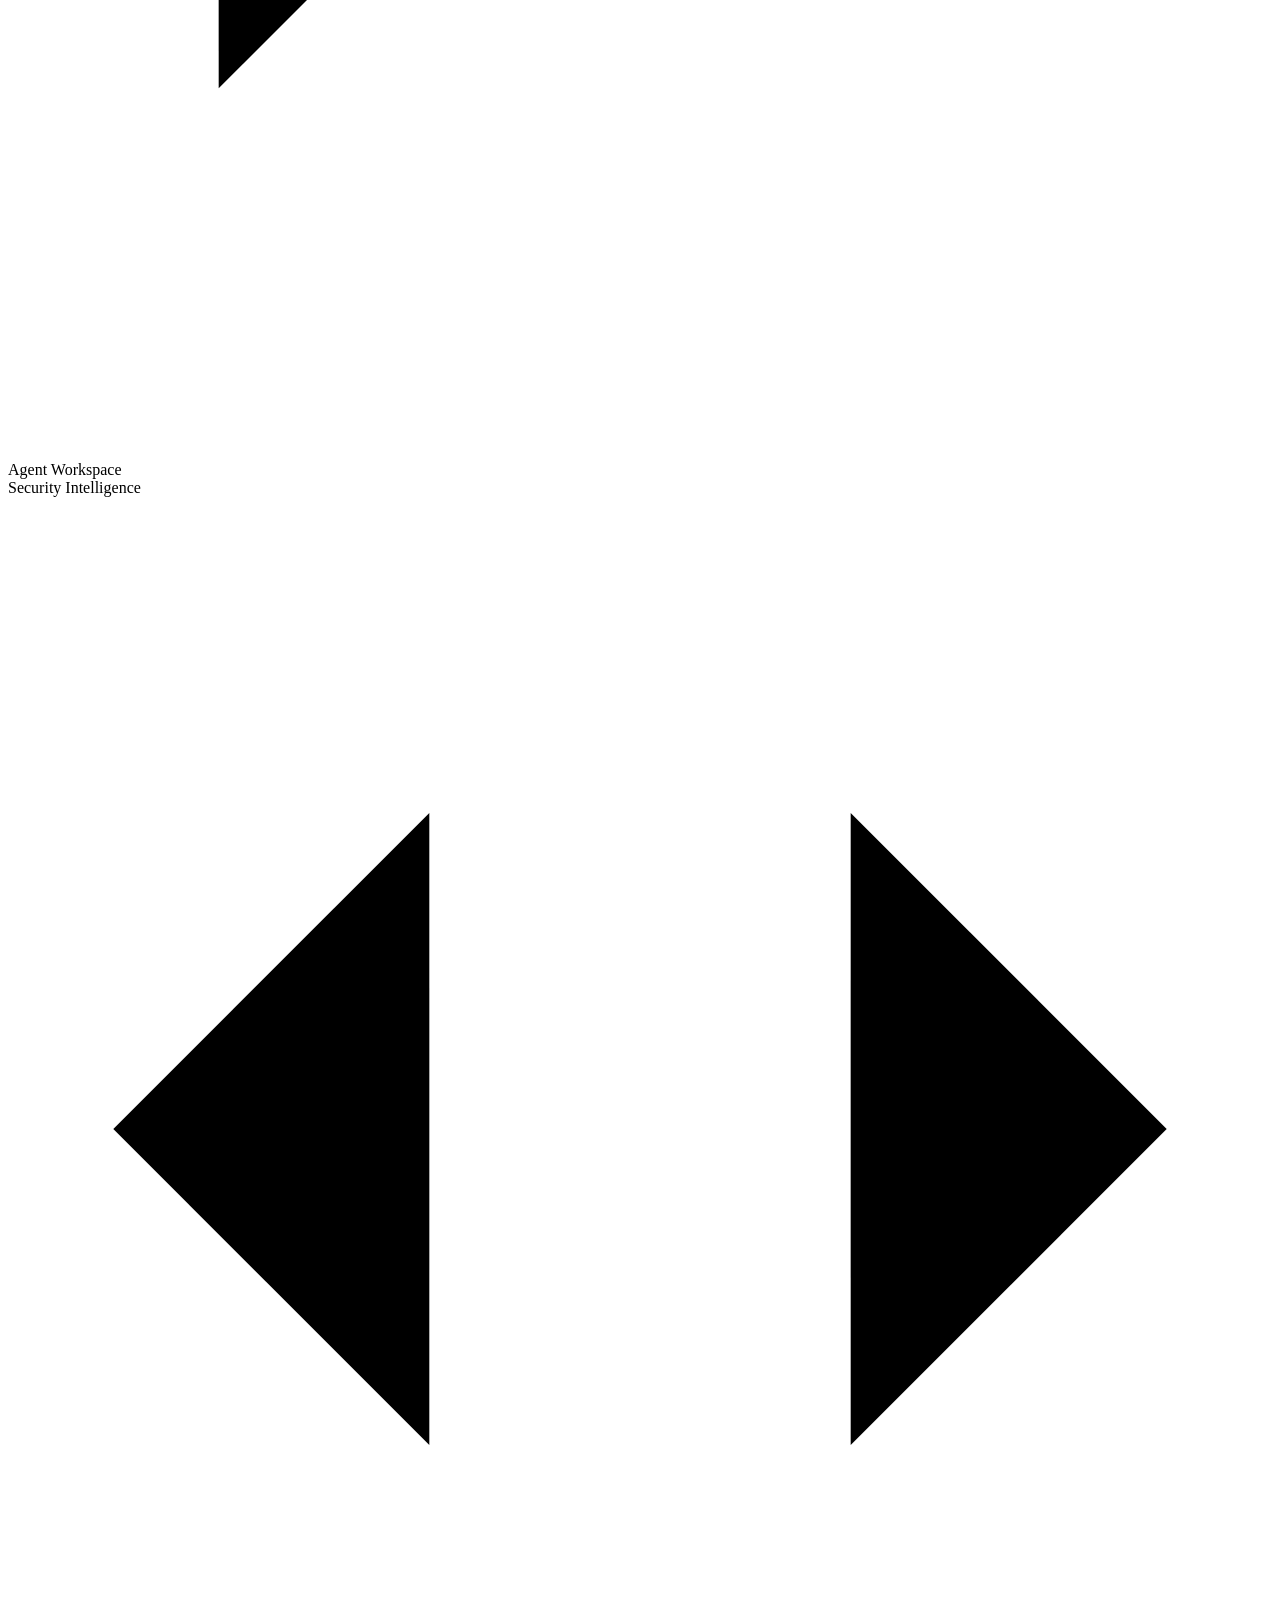
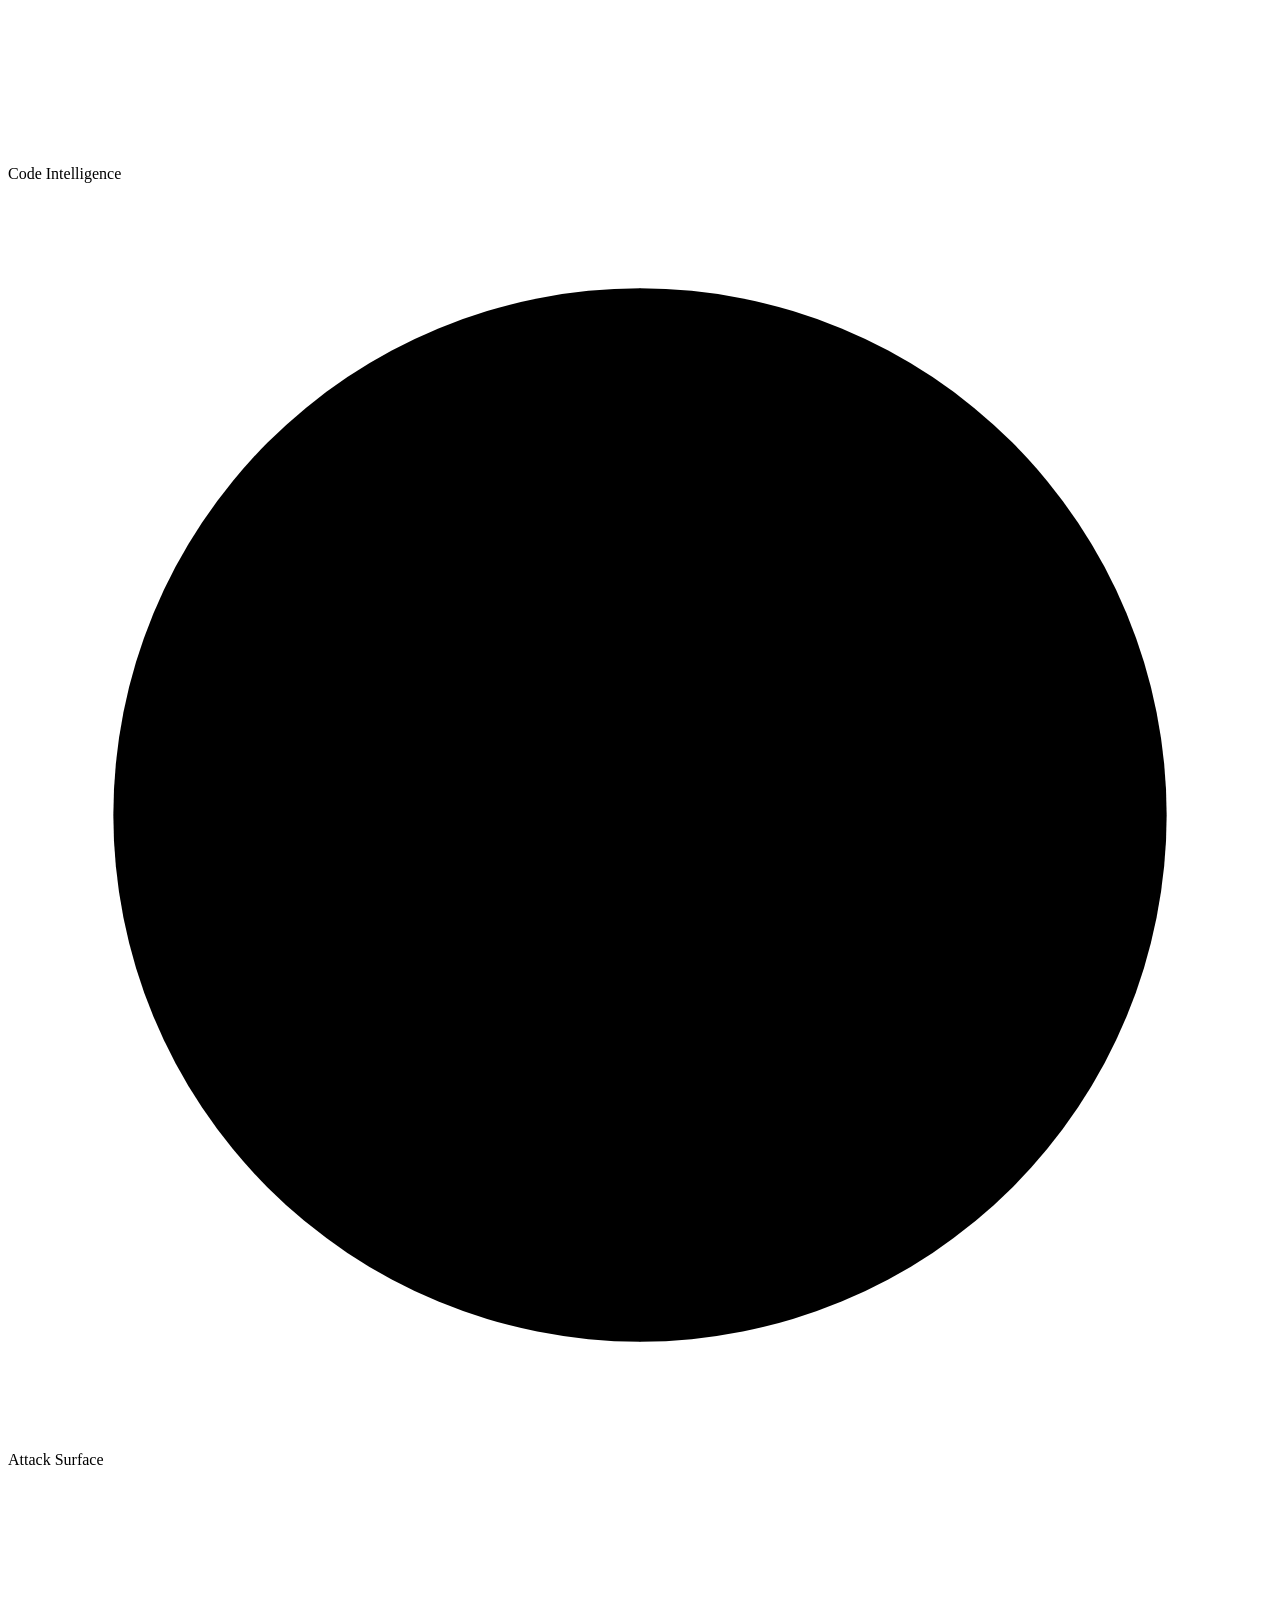
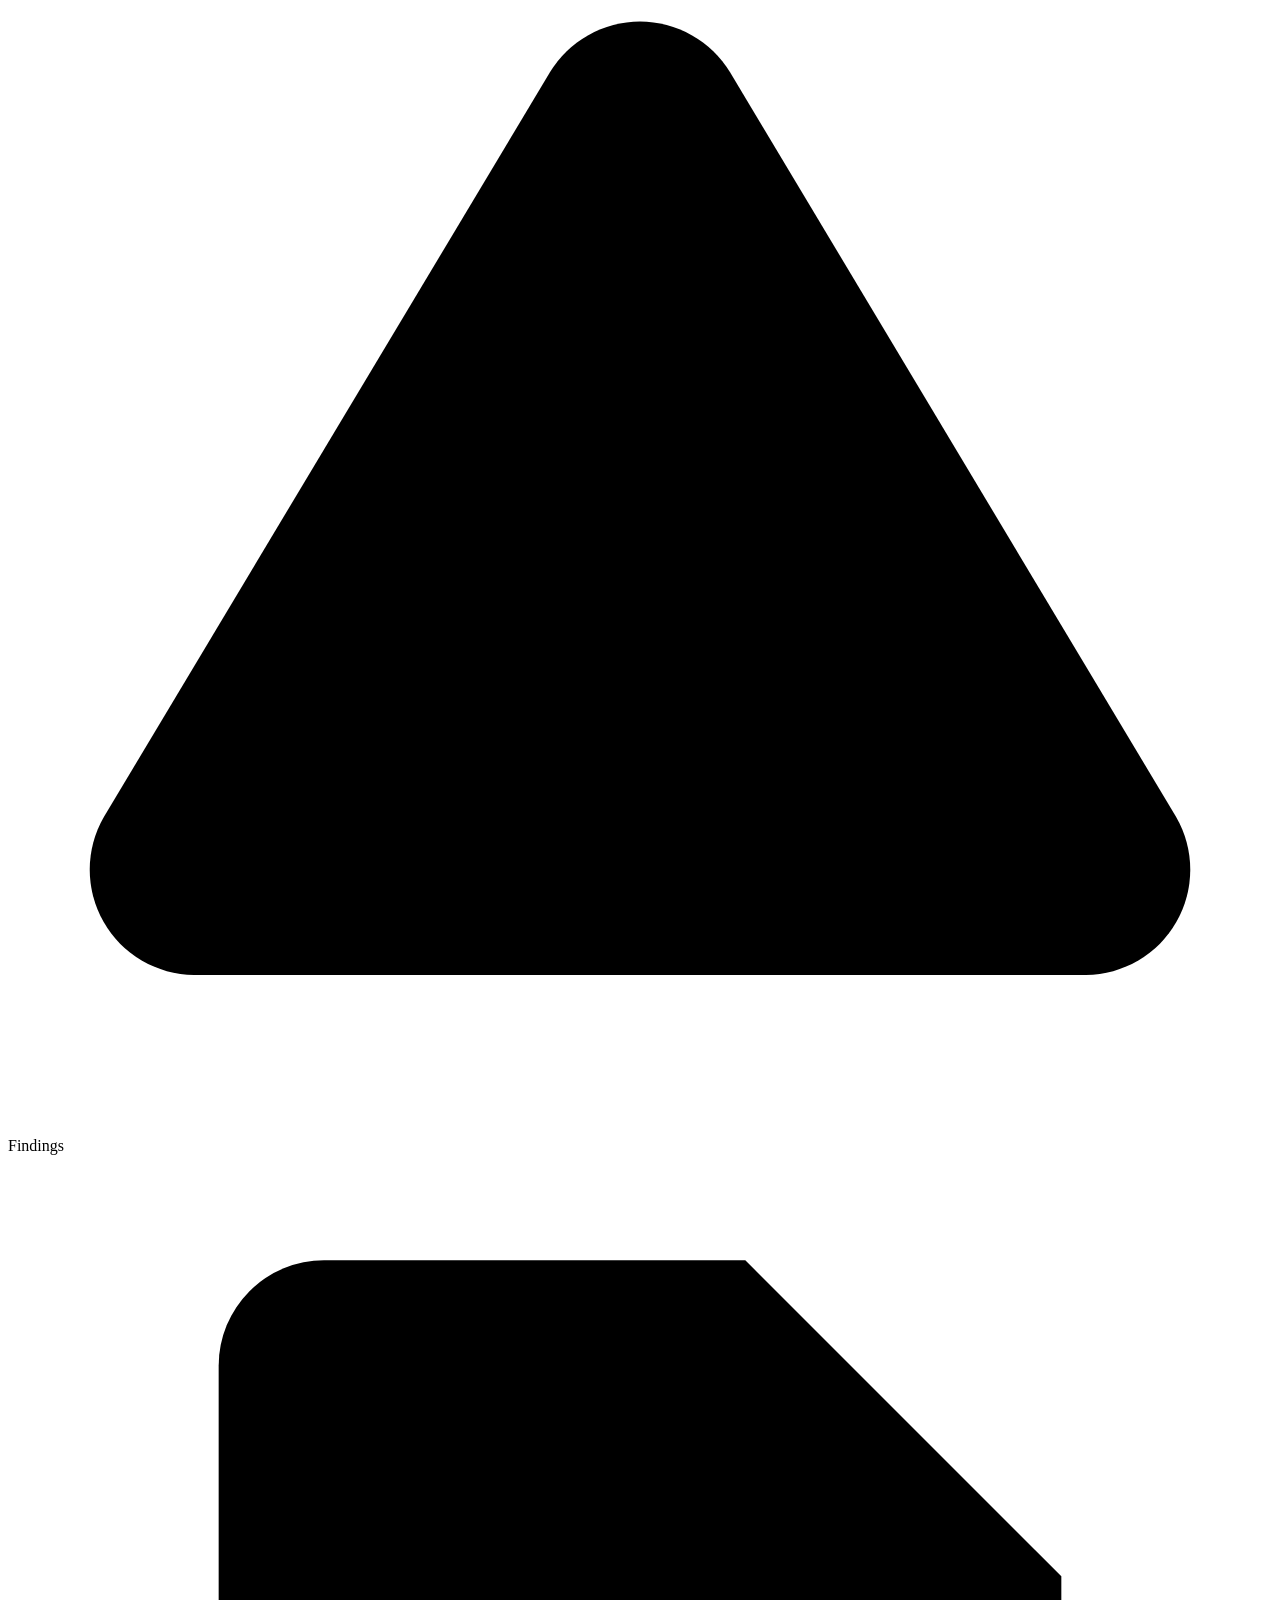
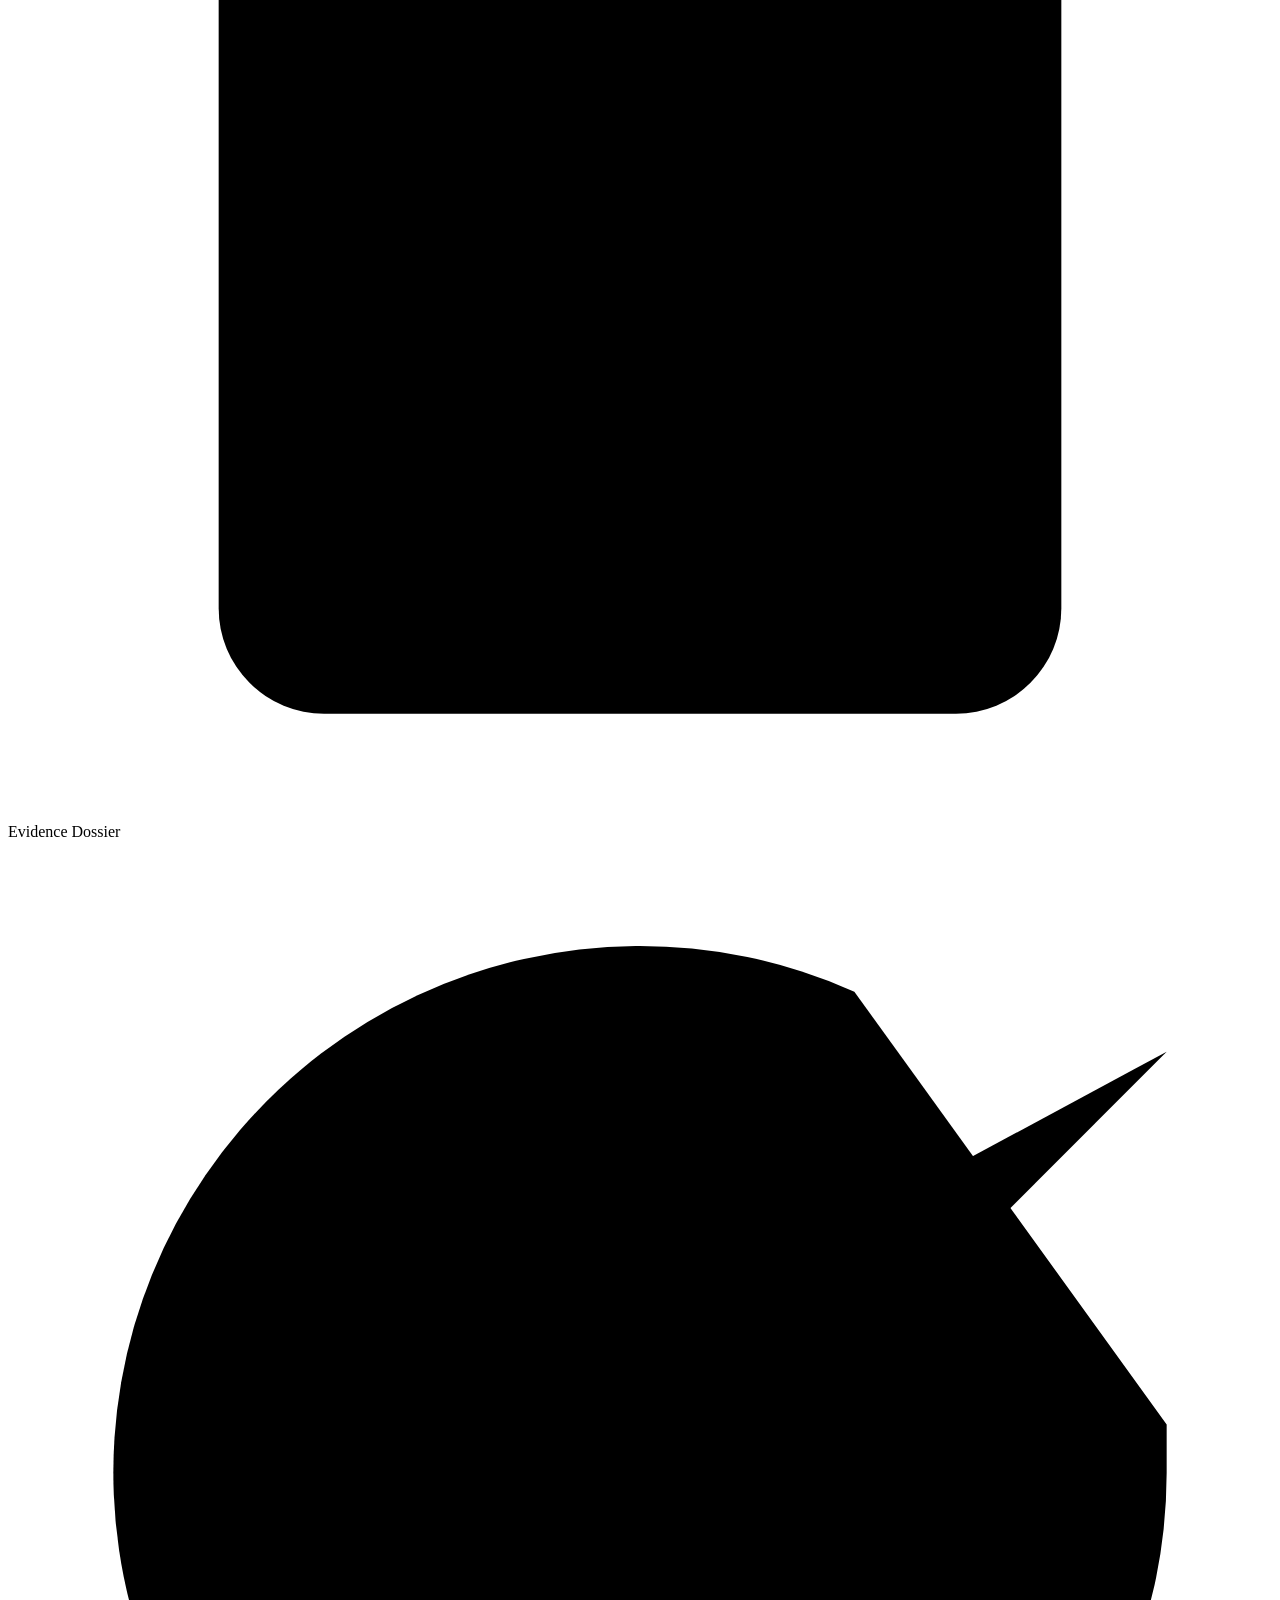
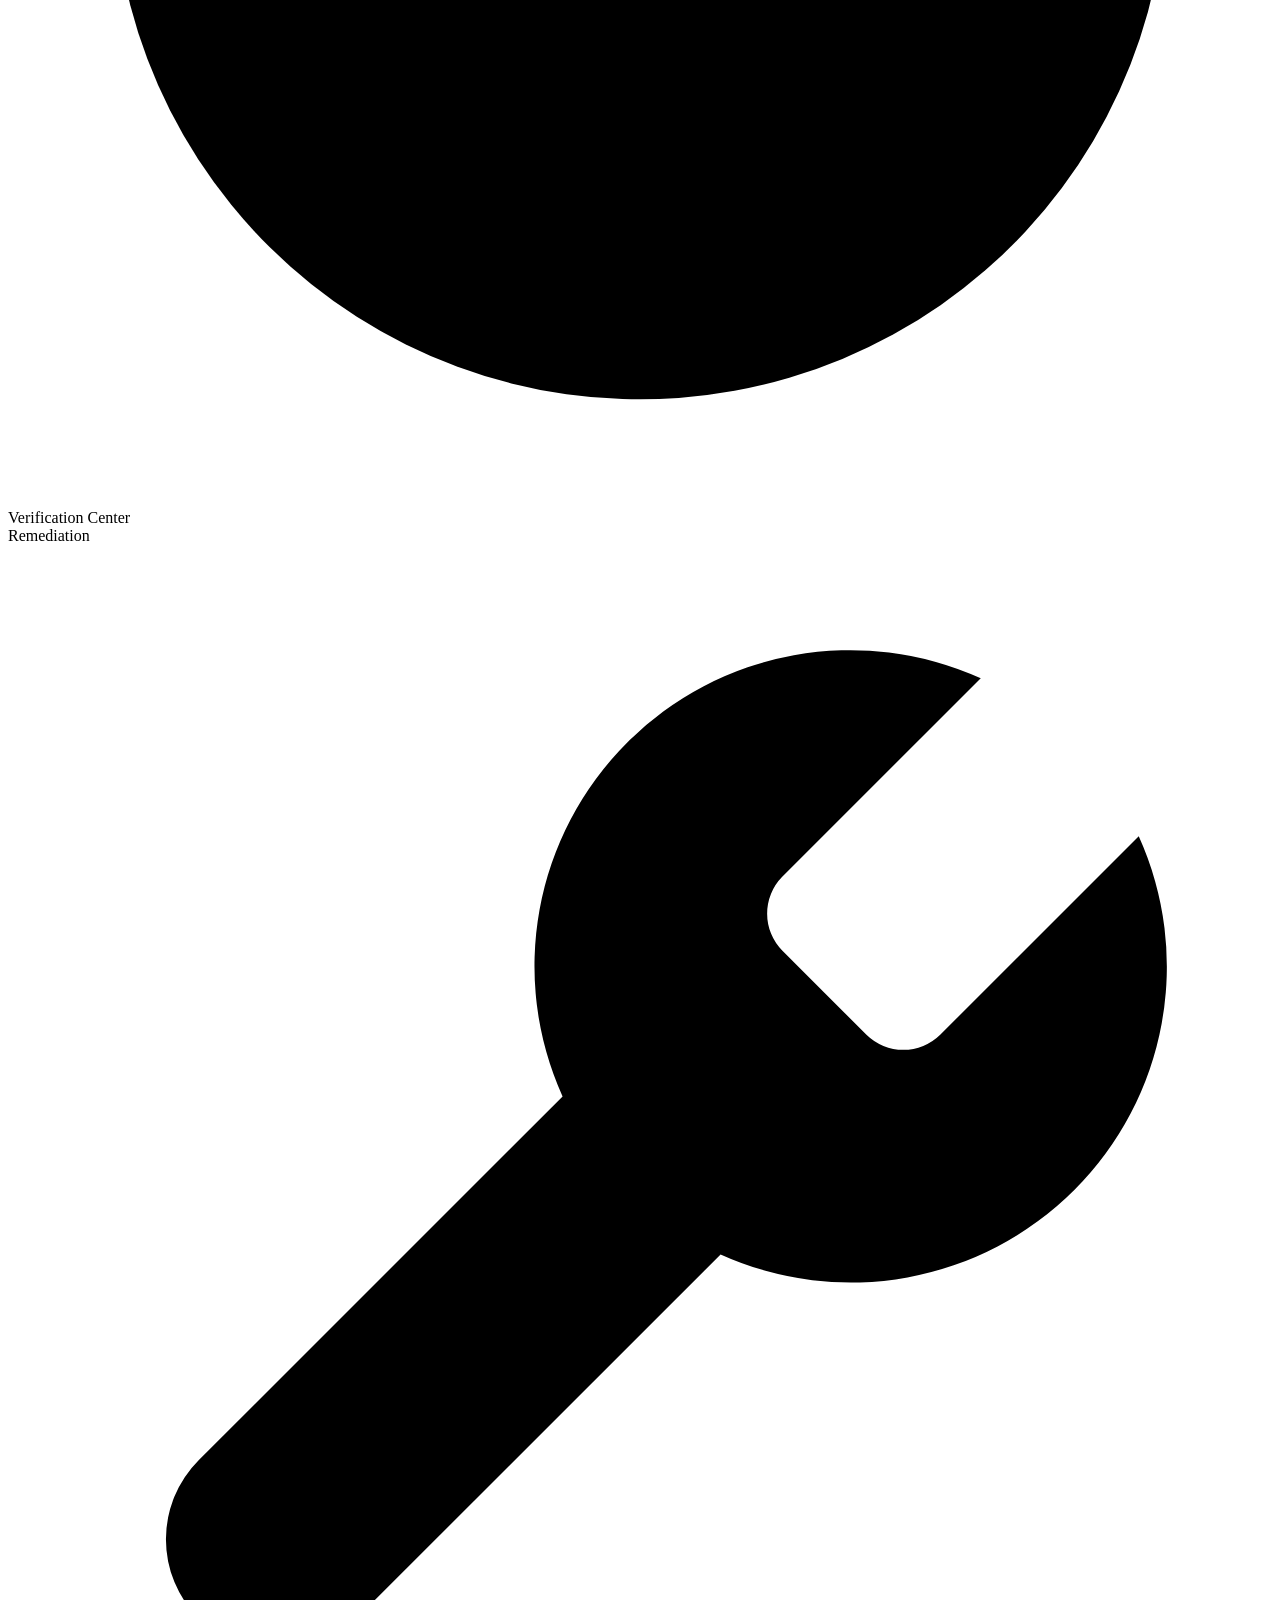
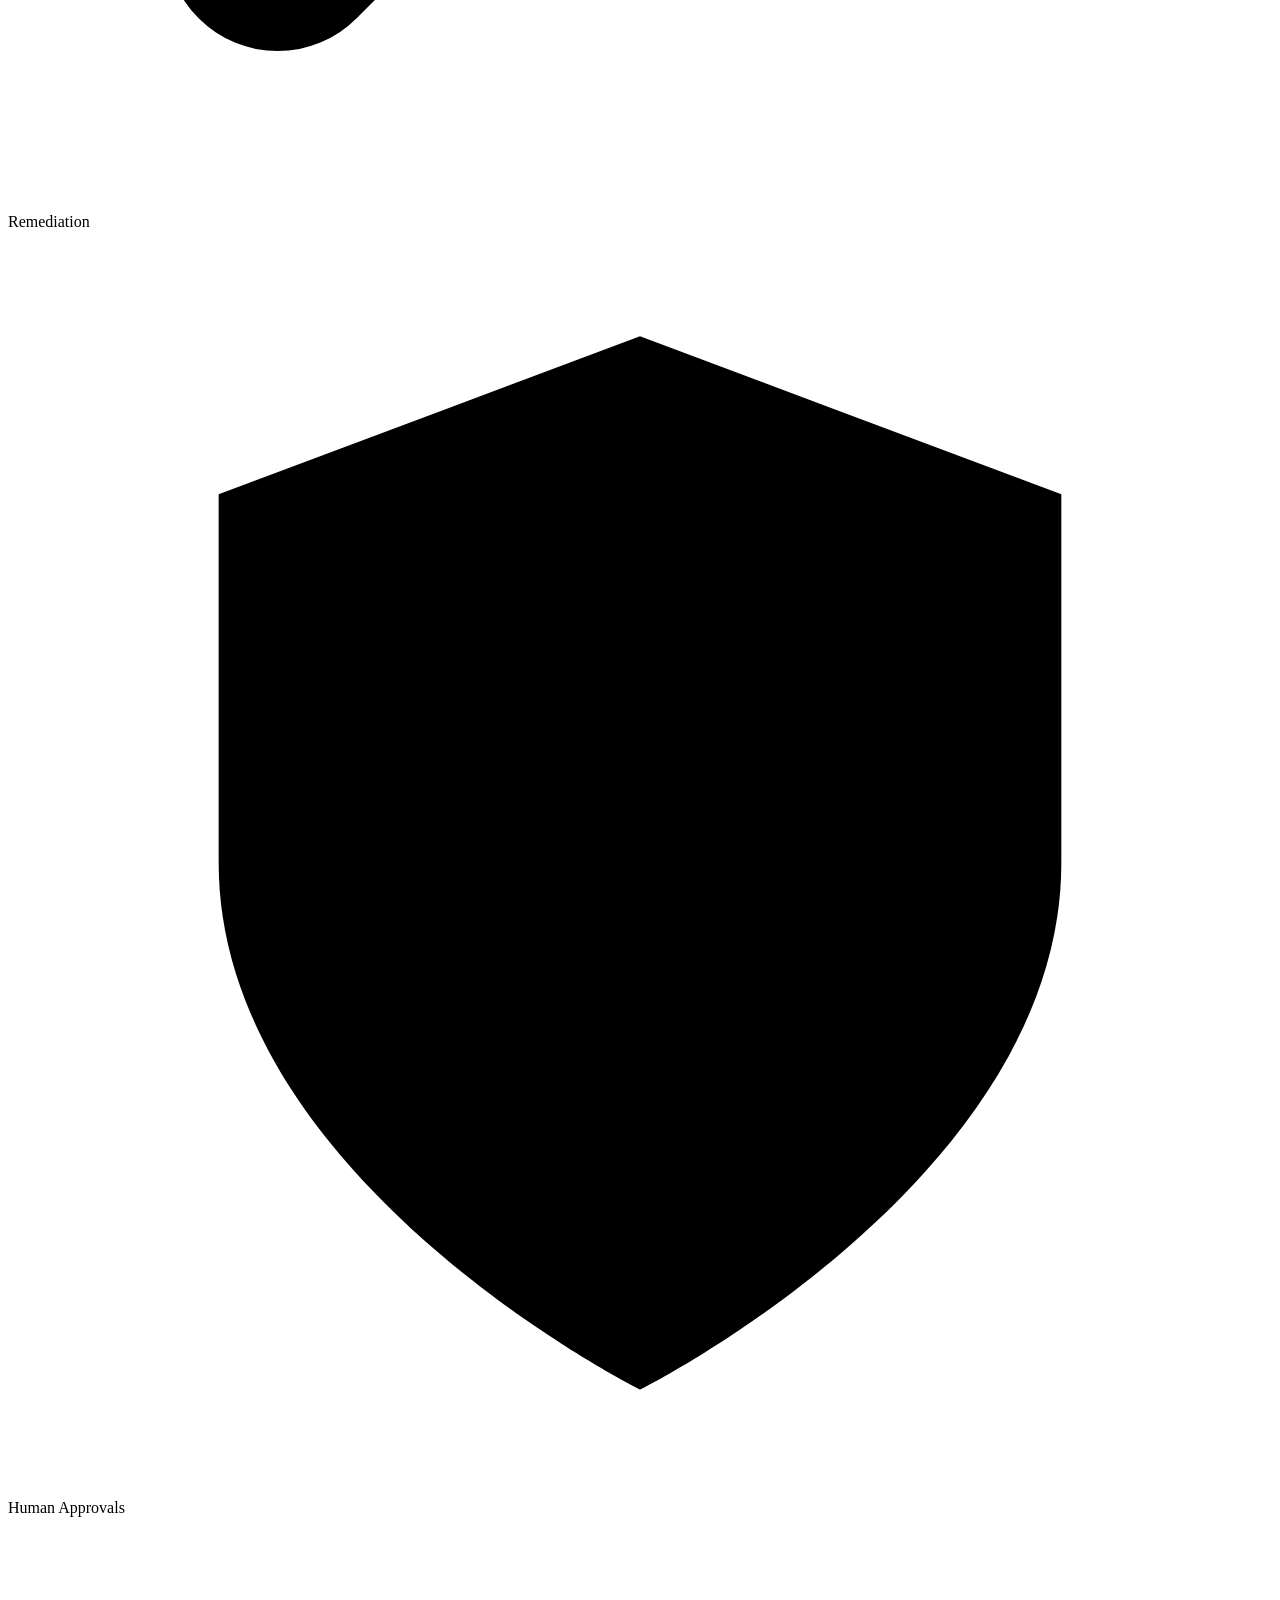
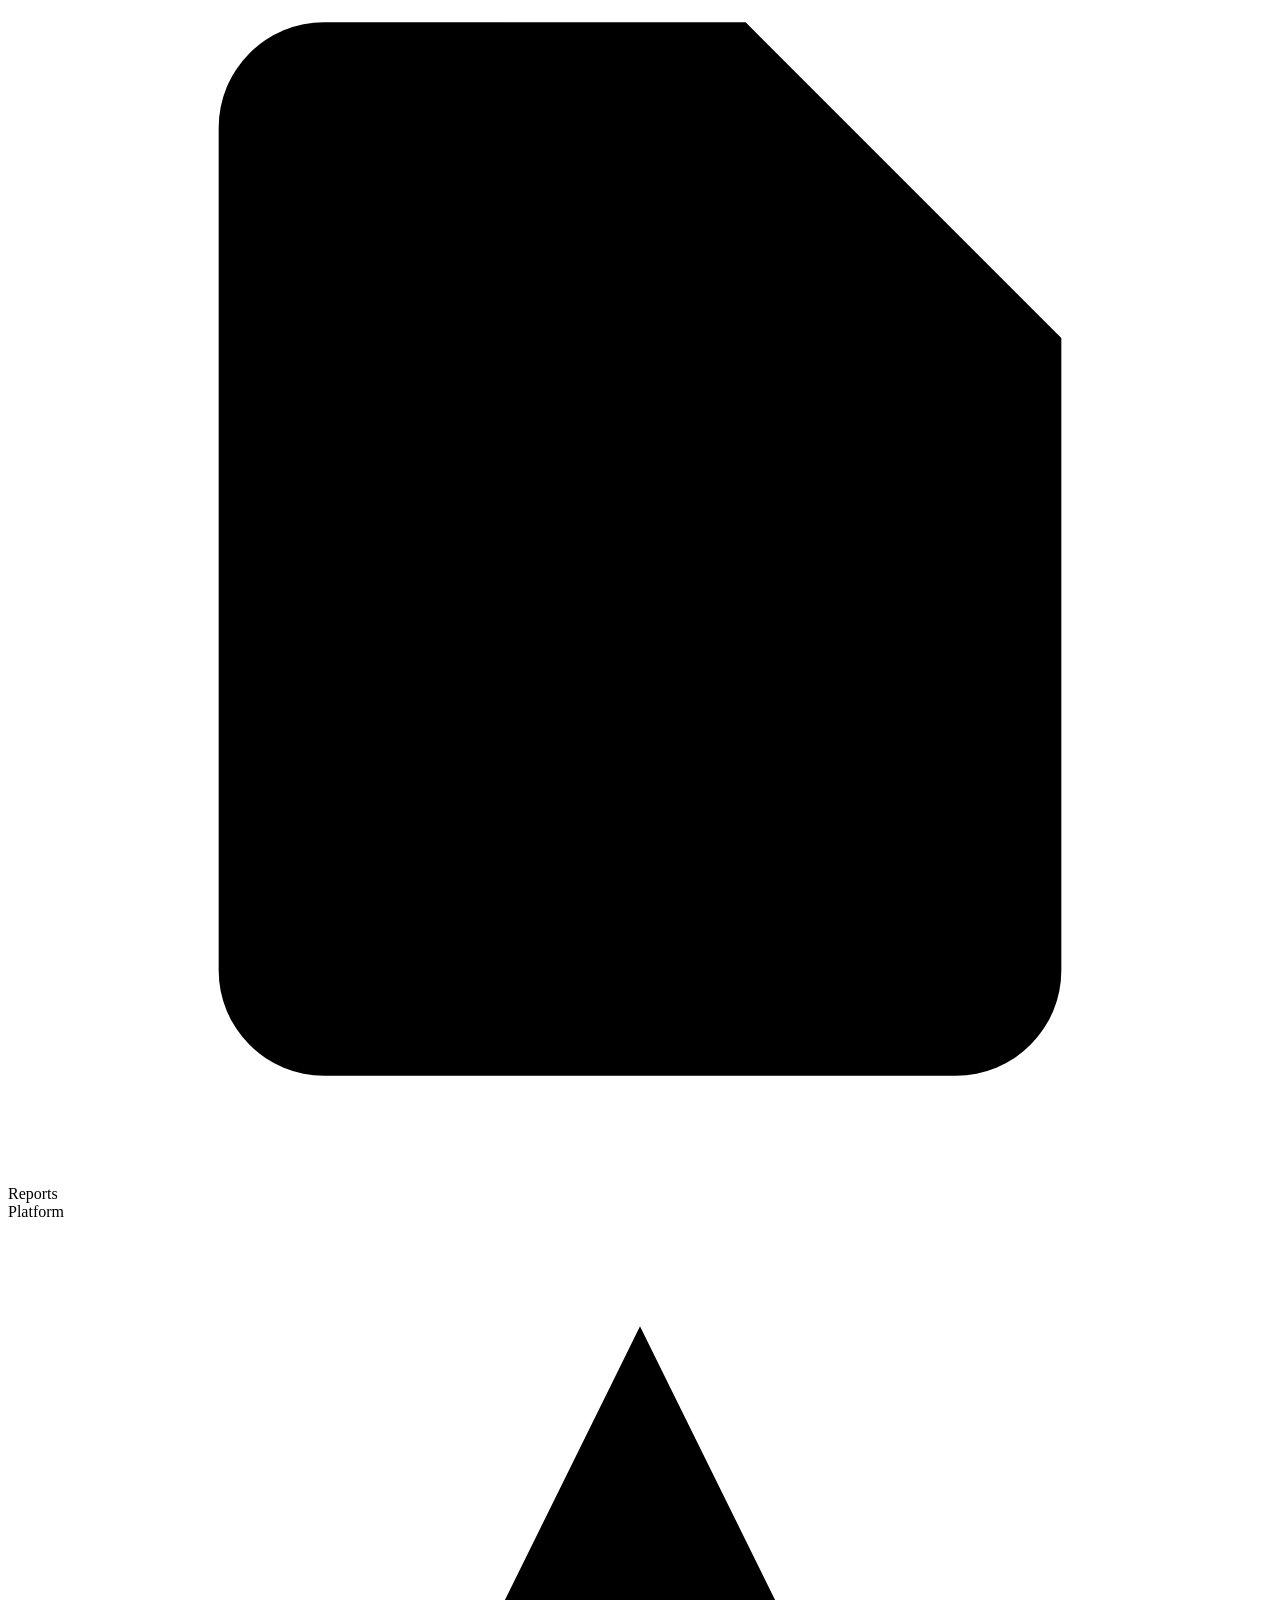
==== commit 60da848e: "feat(console): one identity across the product, and the old site is gone The console now speaks the " ====
--- a/frontend/index.html
+++ b/frontend/index.html
@@ -6,27 +6,27 @@
   <meta name="theme-color" content="#090B1C">
   <meta name="description" content="AegisTrace — autonomous multi-agent security platform. Code → runtime → verified proof. Only dynamically reproduced vulnerabilities become findings.">
   <title>AegisTrace — Autonomous AI Security Intelligence & Verified Remediation</title>
-  <link rel="icon" type="image/svg+xml" href="/static/favicon.svg">
+  <link rel="icon" type="image/svg+xml" href="/static/assets/favicon.svg">
   <link rel="stylesheet" href="/static/css/variables.css?v=__ASSET_V__">
   <link rel="stylesheet" href="/static/css/layout.css?v=__ASSET_V__">
   <link rel="stylesheet" href="/static/css/components.css?v=__ASSET_V__">
   <link rel="stylesheet" href="/static/css/responsive.css?v=__ASSET_V__">
-  <link rel="stylesheet" href="/static/css/landing.css?v=__ASSET_V__">
+
   <link rel="preconnect" href="https://fonts.googleapis.com">
   <link rel="preconnect" href="https://fonts.gstatic.com" crossorigin>
-  <link href="https://fonts.googleapis.com/css2?family=IBM+Plex+Mono:ital,wght@0,400;0,500;0,600;0,700;1,400&family=Inter:wght@300;400;500;600;700&family=Manrope:wght@400;500;600;700;800&display=swap" rel="stylesheet">
+  <link href="https://fonts.googleapis.com/css2?family=Inter:wght@300;400;500;600;700;800&family=JetBrains+Mono:wght@400;500;700&display=swap" rel="stylesheet">
 </head>
 <body>
   <!-- Global SVG Definitions for Cyber Gradients -->
   <svg class="svg-defs" width="0" height="0" aria-hidden="true" focusable="false">
     <defs>
       <linearGradient id="cyberGradient" x1="0%" y1="0%" x2="100%" y2="100%">
-        <stop offset="0%" stop-color="#793BFF" stop-opacity="0.9"/>
-        <stop offset="100%" stop-color="#24C8F5" stop-opacity="0.7"/>
+        <stop offset="0%" stop-color="#9382FF" stop-opacity="0.9"/>
+        <stop offset="100%" stop-color="#D8DBE6" stop-opacity="0.7"/>
       </linearGradient>
       <linearGradient id="blueGradient" x1="0%" y1="0%" x2="100%" y2="100%">
-        <stop offset="0%" stop-color="#426BFF" stop-opacity="0.9"/>
-        <stop offset="100%" stop-color="#24C8F5" stop-opacity="0.8"/>
+        <stop offset="0%" stop-color="#8B5CF6" stop-opacity="0.9"/>
+        <stop offset="100%" stop-color="#C4B5FD" stop-opacity="0.8"/>
       </linearGradient>
     </defs>
   </svg>
@@ -38,7 +38,9 @@
     <!-- Enterprise Cybersecurity Sidebar -->
     <aside class="sidebar" id="main-sidebar" aria-label="Primary navigation">
       <div class="sidebar-brand" id="brand-link" role="button" tabindex="0">
-        <div class="brand-mark">AT</div>
+        <span class="brand-mark" aria-hidden="true">
+          <img src="/static/assets/favicon.svg" alt="" width="30" height="30">
+        </span>
         <div class="brand-text">
           <div class="brand-logo-text">AegisTrace</div>
           <div class="brand-tagline">Security Twin Platform</div>
@@ -122,9 +124,9 @@
           <svg viewBox="0 0 24 24"><path d="M18 8A6 6 0 0 0 6 8c0 7-3 9-3 9h18s-3-2-3-9"/><path d="M13.73 21a2 2 0 0 1-3.46 0"/></svg>
           <span>Supporting Screens</span>
         </a>
-        <a class="nav-item" data-route="landing">
+        <a class="nav-item nav-item-external" href="/" title="Open the public AegisTrace site">
           <svg viewBox="0 0 24 24"><polygon points="12 2 2 7 12 12 22 7 12 2"/><polyline points="2 17 12 22 22 17"/><polyline points="2 12 12 17 22 12"/></svg>
-          <span>Landing Hero</span>
+          <span>Public Site</span>
         </a>
       </nav>
 
@@ -146,7 +148,10 @@
           </button>
 
           <div class="breadcrumb-path">
-            <span class="crumb-root">AegisTrace</span>
+            <span class="crumb-root">
+              <img class="crumb-mark" src="/static/assets/favicon.svg" alt="" width="18" height="18">
+              AegisTrace
+            </span>
             <span class="crumb-sep">&bull;</span>
             <span class="current" id="breadcrumb-current">Dashboard</span>
           </div>
@@ -171,9 +176,9 @@
             <span class="status-text" id="live-status-text">Neural Defense Armed</span>
           </div>
 
-          <button class="btn btn-secondary btn-sm hide-sm" id="btn-toggle-landing">
-            Landing Hero
-          </button>
+          <a class="btn btn-secondary btn-sm hide-sm" href="/" title="Open the public AegisTrace site">
+            Public Site
+          </a>
 
           <button class="btn btn-primary btn-sm" id="btn-new-assessment">
             <span class="btn-plus">+</span><span class="hide-xs"> New Assessment</span>
